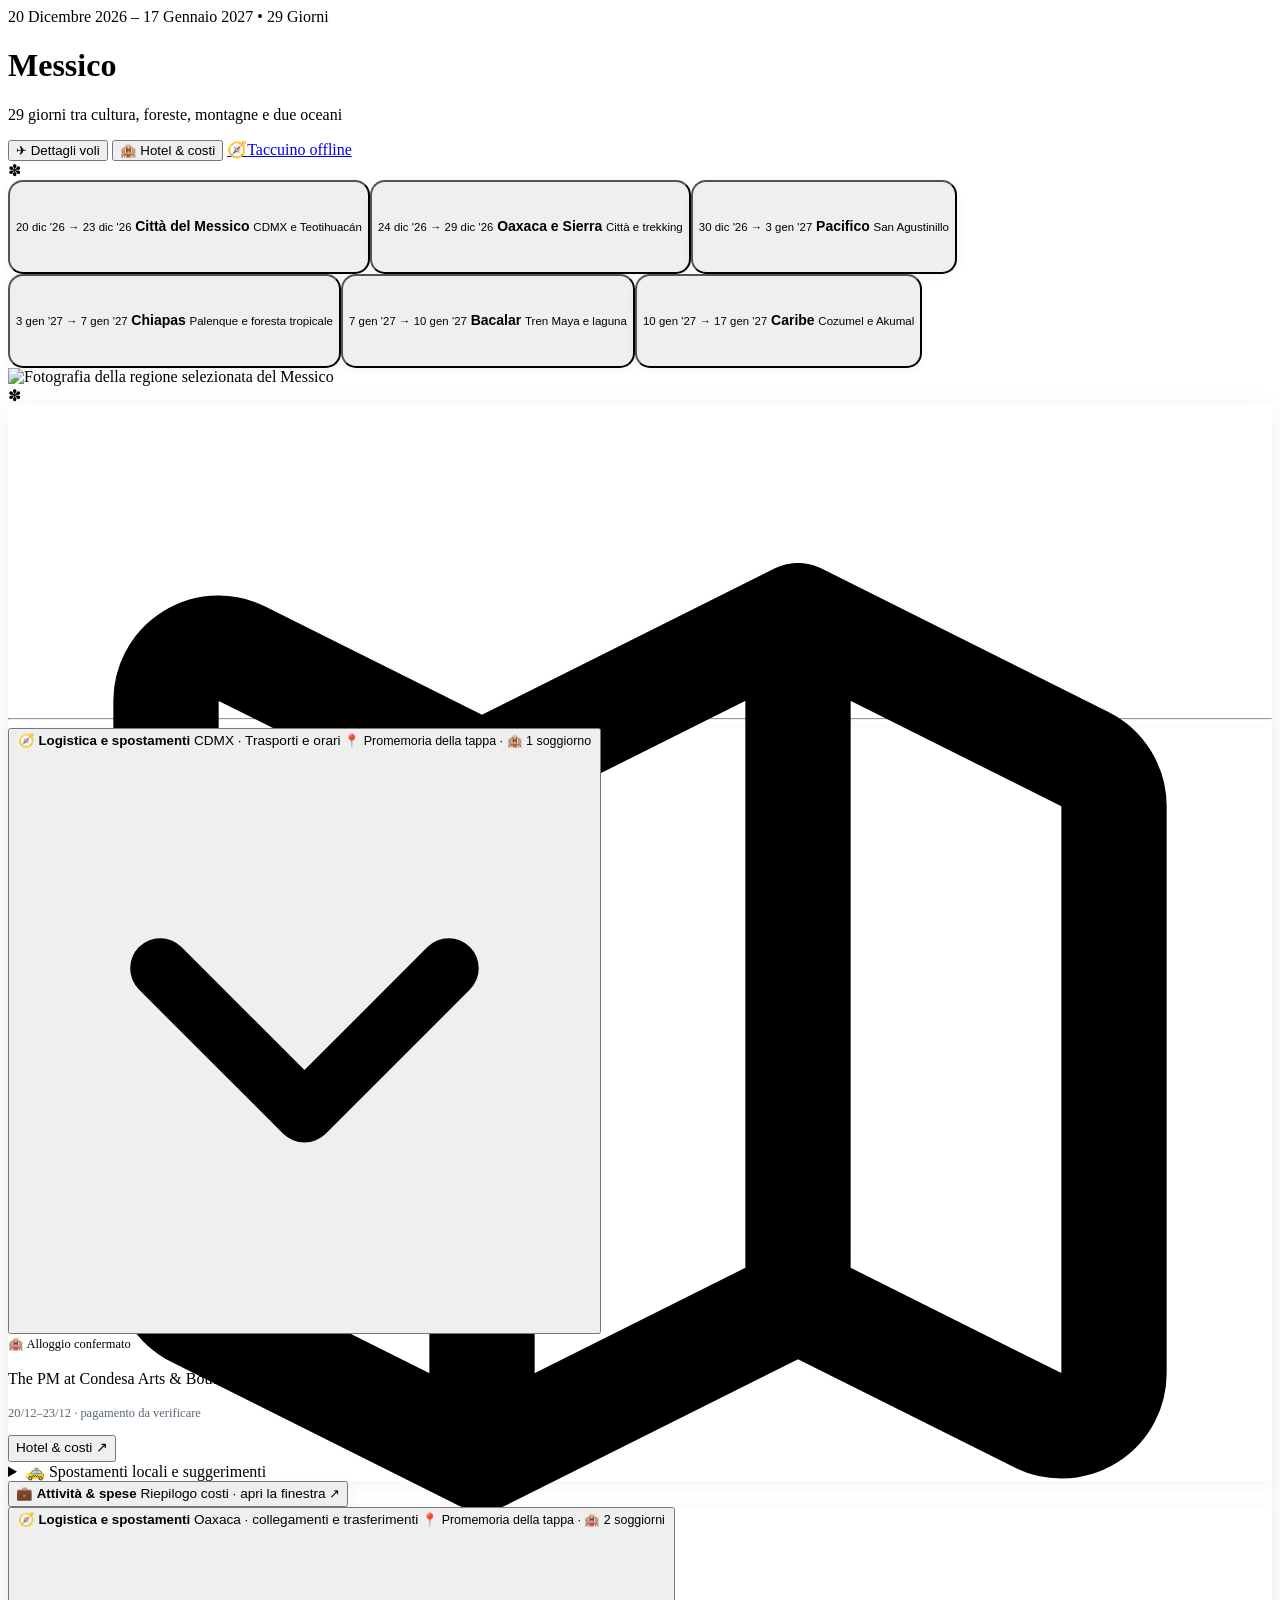
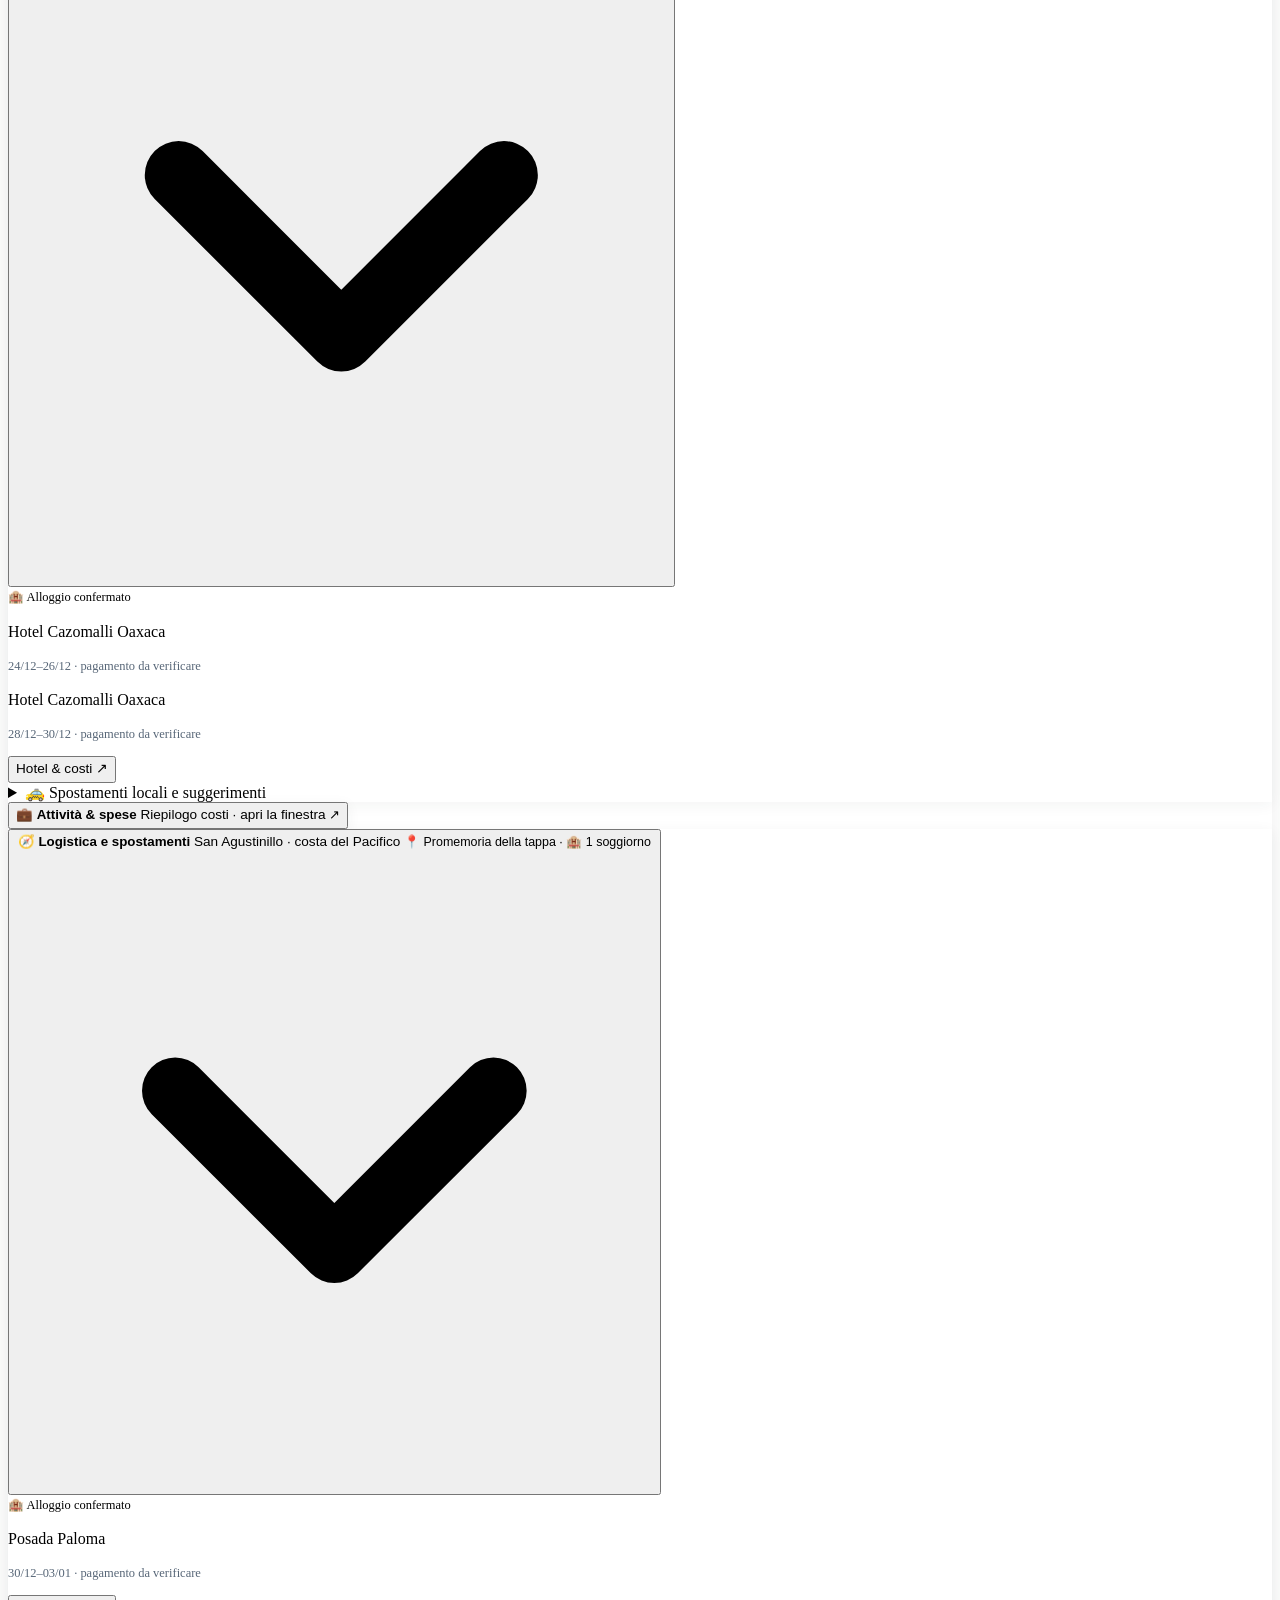
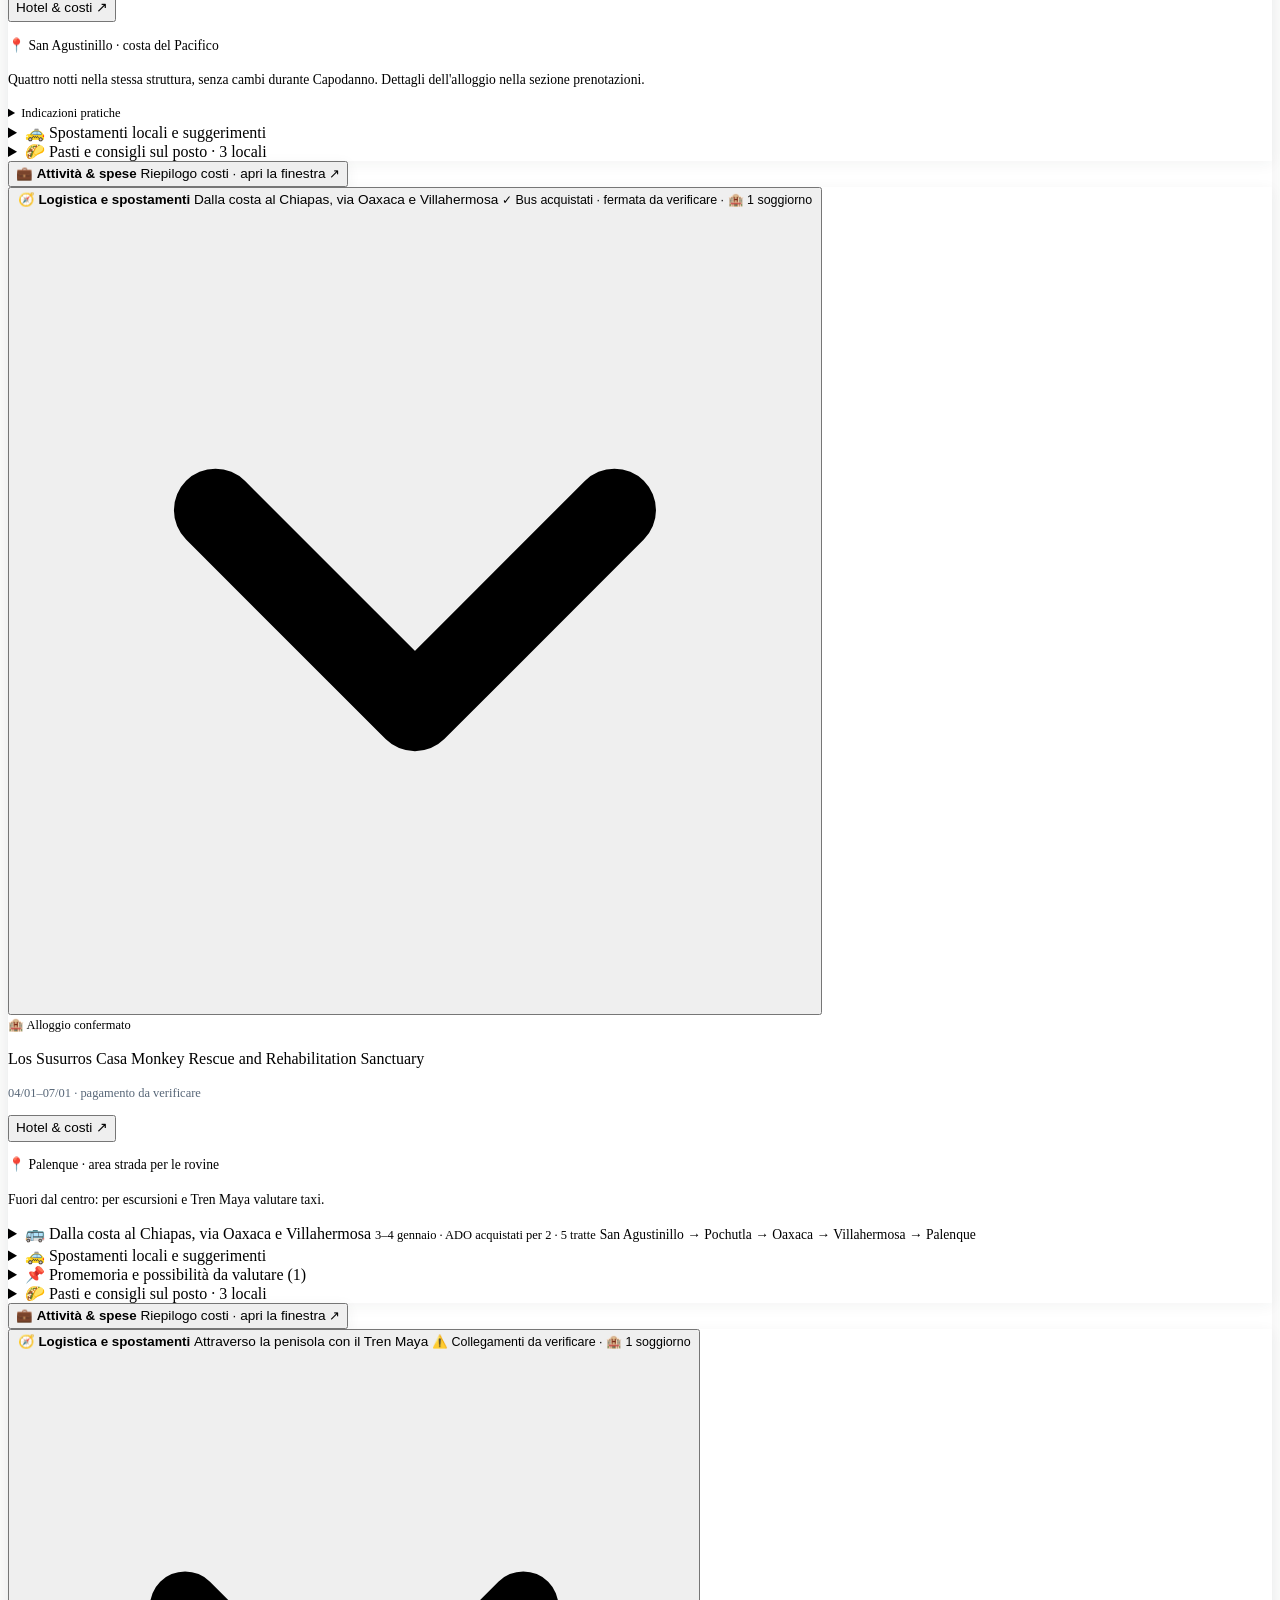
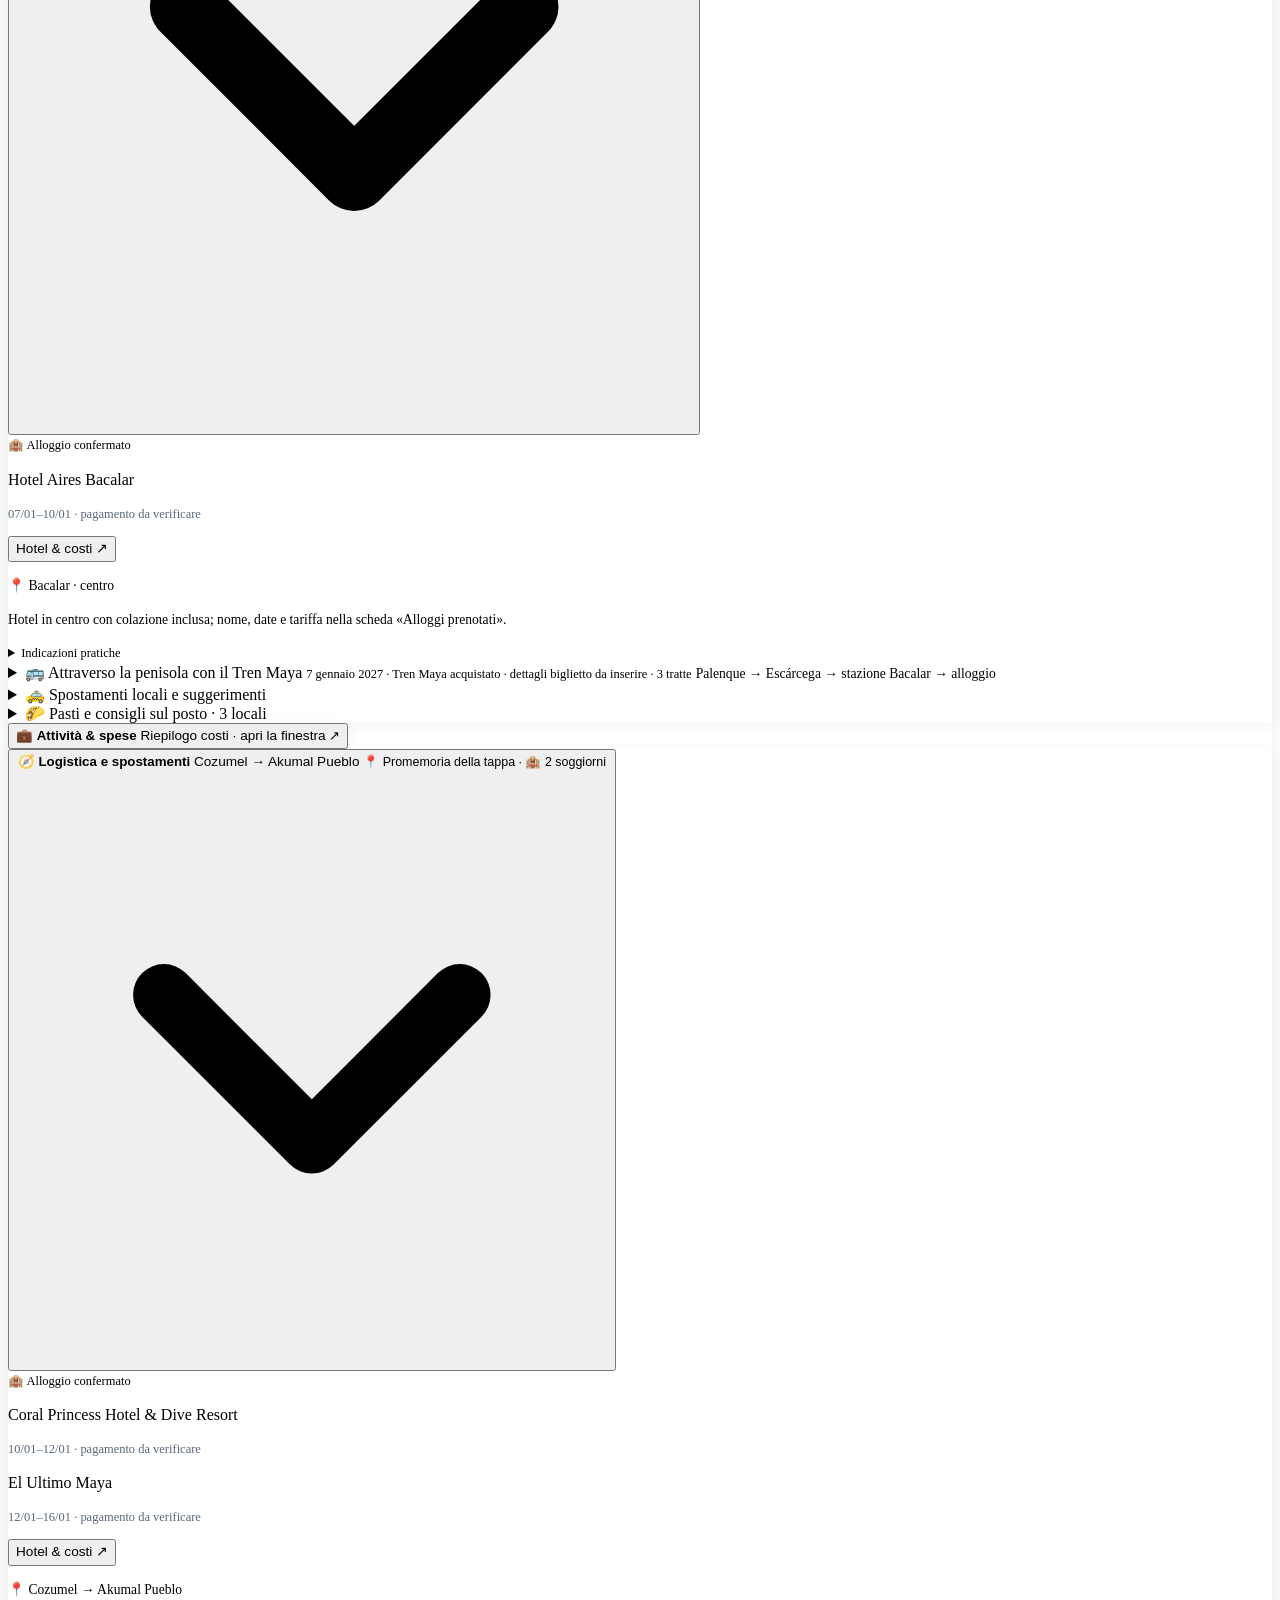
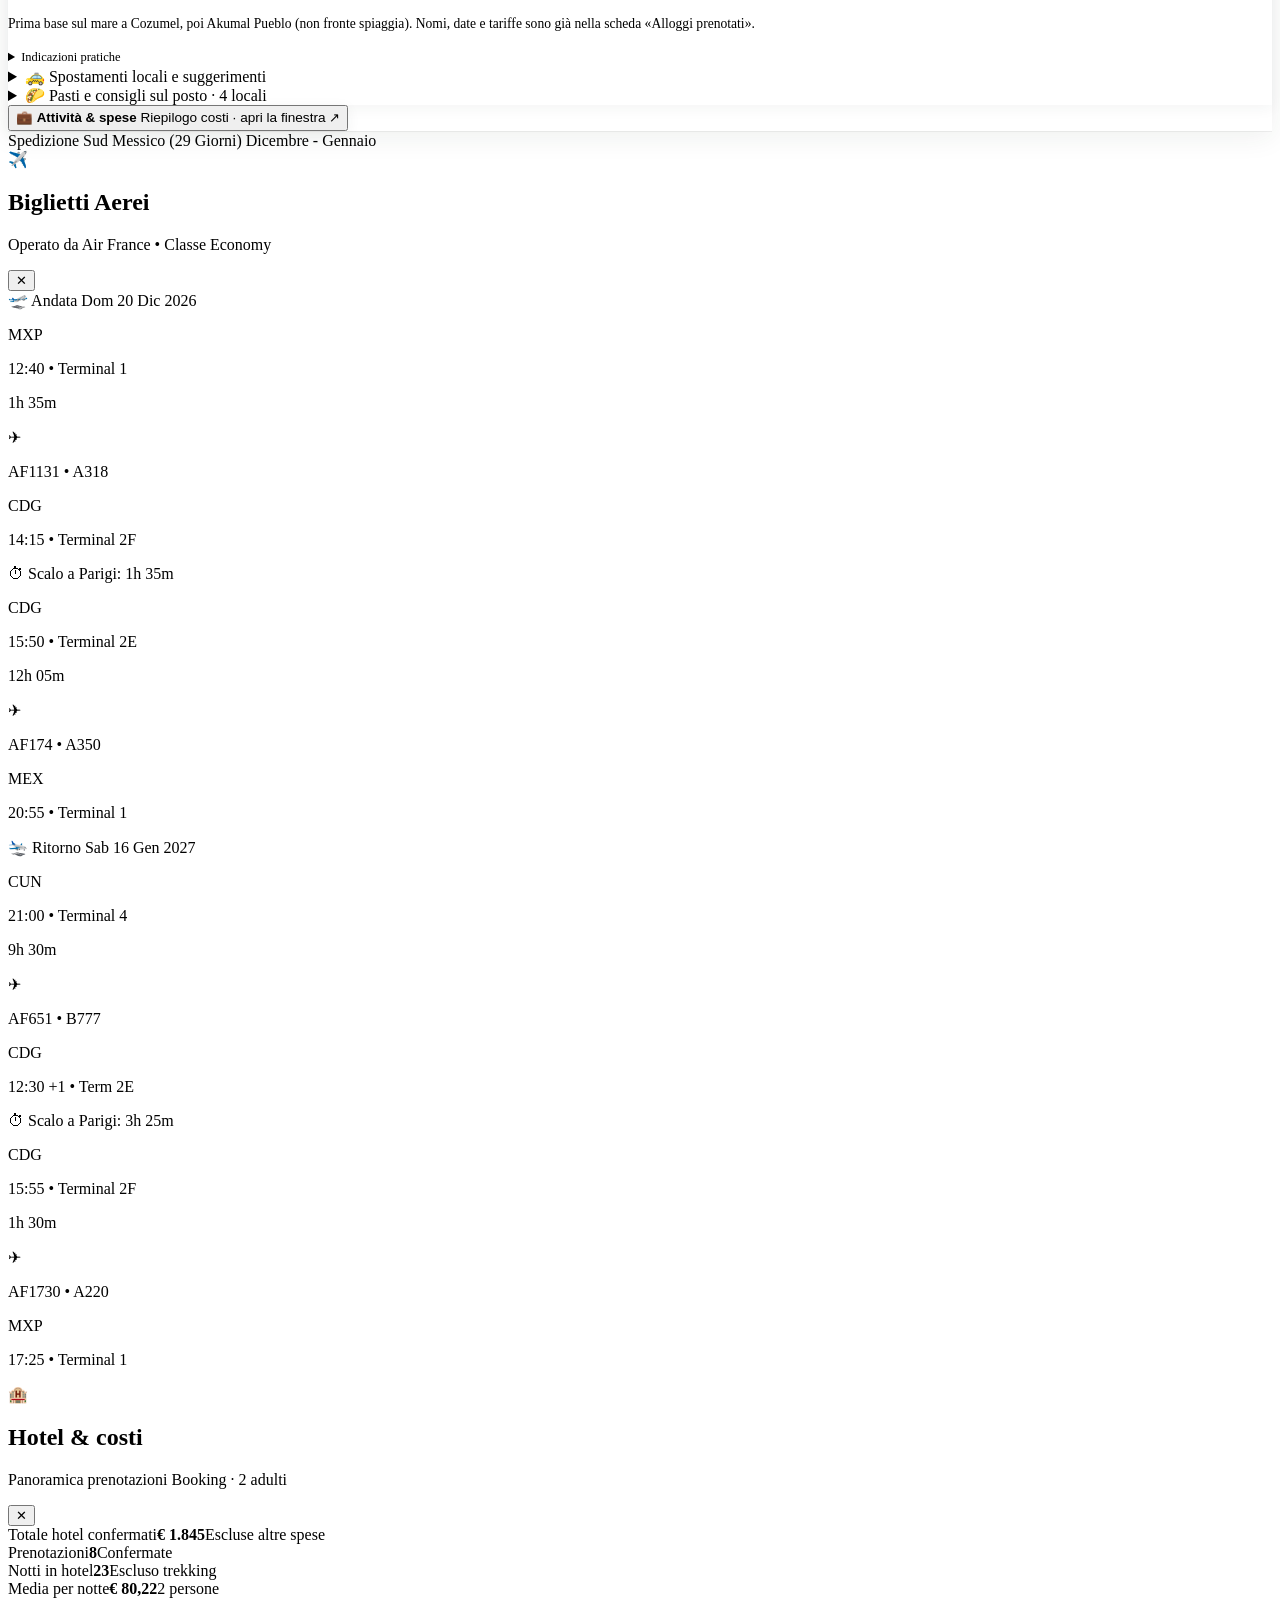
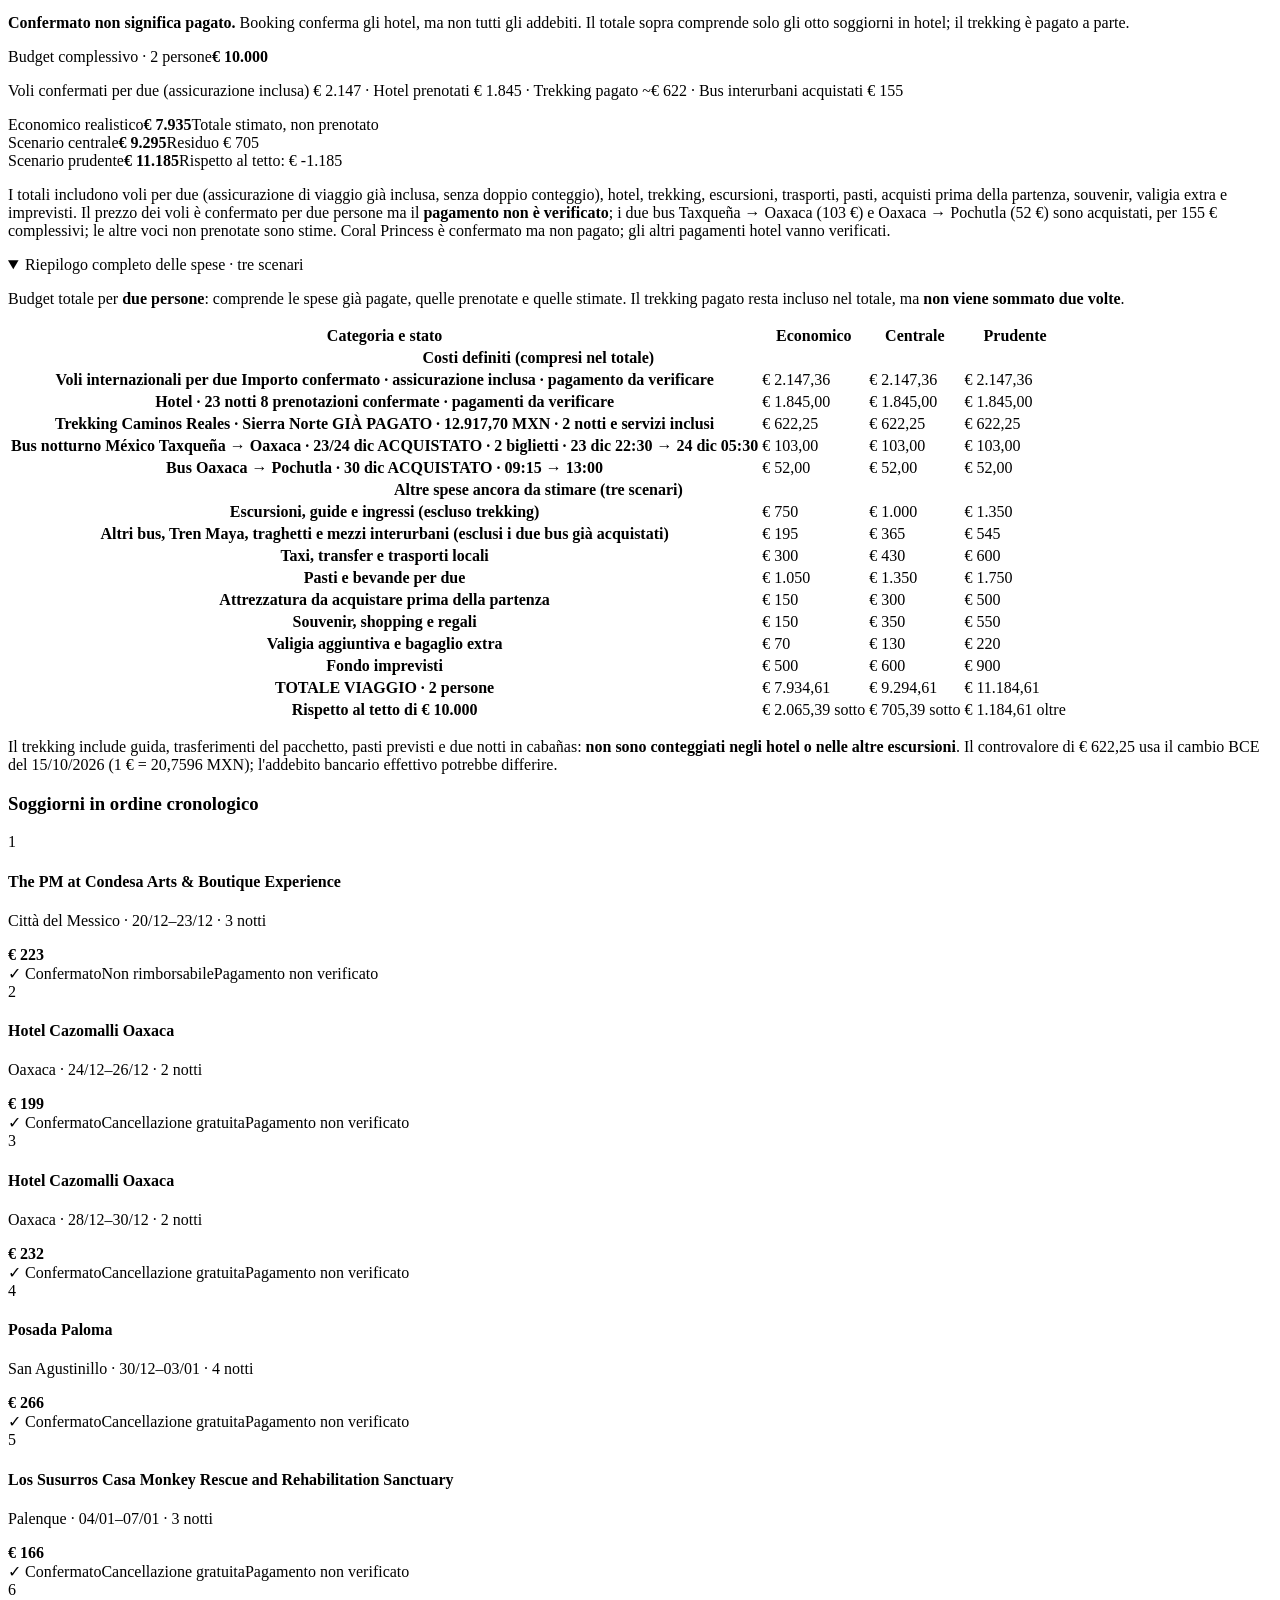
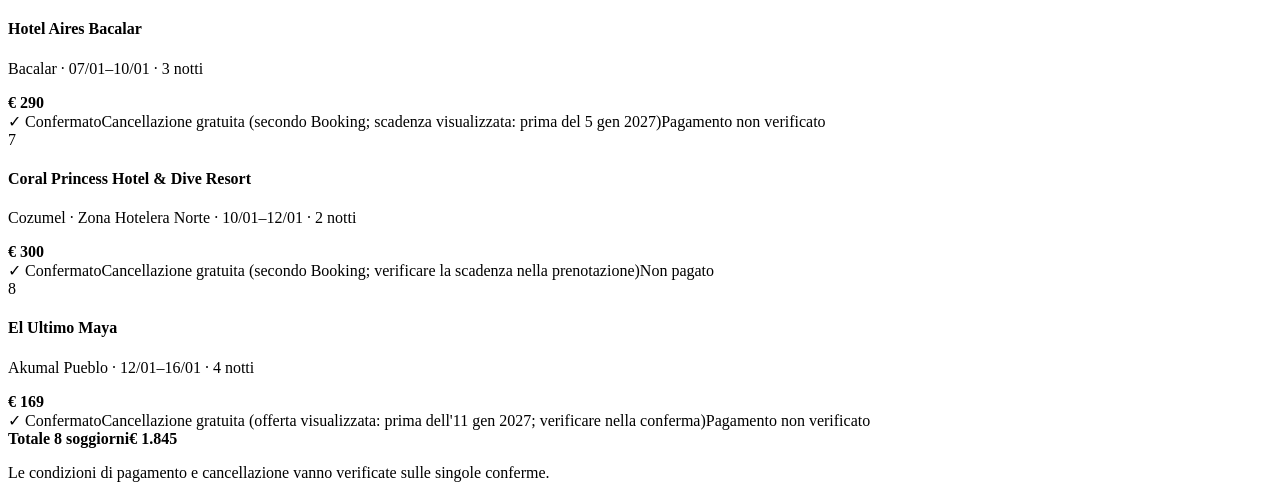
==== index.html @ 6698008c "Pubblica link Museo Textil e info Itanoni 24 dicembre" ====
<!DOCTYPE html>
<html lang="it">
<head>
    <meta charset="UTF-8">
    <meta name="viewport" content="width=device-width, initial-scale=1.0">
    <title>Messico</title>
    <!-- Tailwind CSS -->
    <script src="https://cdn.tailwindcss.com"></script>
    <!-- Leaflet CSS & JS -->
    <link rel="stylesheet" href="https://unpkg.com/leaflet@1.9.4/dist/leaflet.css" crossorigin=""/>
    <script src="https://unpkg.com/leaflet@1.9.4/dist/leaflet.js" crossorigin=""></script>
    <!-- Custom CSS -->
    <link rel="stylesheet" href="css/style.css?v=20261028-teotihuacan-clean-1">
    <!-- Connessioni anticipate per miniature Wikimedia senza scaricare originali full-size -->
    <link rel="preconnect" href="https://commons.wikimedia.org" crossorigin>
    <link rel="preconnect" href="https://upload.wikimedia.org" crossorigin>
</head>
<body class="trip-site bg-gradient-to-br from-amber-50 via-orange-50/40 to-rose-50/50 min-h-screen text-gray-800 font-sans p-3 sm:p-6 relative overflow-x-hidden">

    <!-- CANVAS DISABILITATO: animazione commentata in js/main.js.
    <canvas id="cempasuchil-canvas" class="fixed inset-0 w-full h-full pointer-events-none z-0 opacity-60"></canvas>
    -->

    <div class="max-w-7xl mx-auto relative z-10">
        
        <header class="relative z-10 text-center mb-6 mt-3 px-4">

    <div class="max-w-4xl mx-auto">

        <!-- DATA -->
        <div class="flex items-center justify-center gap-3 mb-2">
            <span class="h-px w-8 sm:w-14 bg-orange-500/40"></span>

            <span
                id="trip-dates"
                class="
                    text-[9px] sm:text-[10px]
                    font-black
                    uppercase
                    tracking-[0.28em]
                    text-orange-700/75
                    whitespace-nowrap
                ">
            </span>

            <span class="h-px w-8 sm:w-14 bg-orange-500/40"></span>
        </div>


        <!-- TITOLO -->
        <h1
            id="trip-title"
            class="
                text-4xl
                sm:text-6xl
                lg:text-7xl
                font-black
                tracking-[-0.045em]
                leading-[0.9]
                text-transparent
                bg-clip-text
                bg-gradient-to-r
                from-orange-600
                via-red-500
                to-pink-500
            ">
        </h1>


        <!-- SOTTOTITOLO -->
        <p
            id="trip-subtitle"
            class="
                mt-2
                text-[11px]
                sm:text-xs
                font-medium
                tracking-wide
                text-gray-700/65
            ">
        </p>


        <!-- DETTAGLI VOLI -->
        <div class="mt-3 flex flex-wrap items-center justify-center gap-2">
            <button
                onclick="toggleFlightModal()"
                class="
                    group
                    inline-flex
                    items-center
                    gap-2
                    px-4
                    py-1.5
                    rounded-full
                    border
                    border-orange-400/35
                    bg-white/35
                    text-orange-700
                    text-[10px]
                    font-bold
                    tracking-wide
                    shadow-sm
                    transition-all
                    duration-300
                    hover:bg-white/60
                    hover:border-orange-500/50
                    hover:-translate-y-0.5
                ">
                <span class="text-[11px] transition-transform duration-300 group-hover:-translate-y-0.5">
                    ✈
                </span>
                <span>Dettagli voli</span>
            </button>

            <button type="button"
                onclick="toggleHotelCostsModal()"
                aria-haspopup="dialog"
                aria-controls="hotel-costs-modal"
                class="
                    group inline-flex items-center gap-2 px-4 py-1.5 rounded-full
                    border border-orange-400/35 bg-white/35 text-orange-700
                    text-[10px] font-bold tracking-wide shadow-sm
                    transition-all duration-300 hover:bg-white/60
                    hover:border-orange-500/50 hover:-translate-y-0.5
                ">
                <span class="text-[11px]">🏨</span>
                <span>Hotel &amp; costi</span>
            </button>
            <a href="taccuino.html"
               class="inline-flex items-center gap-2 px-4 py-1.5 rounded-full border border-emerald-700/25 bg-emerald-50/85 text-emerald-900 text-[11px] font-extrabold tracking-wide shadow-sm transition-colors hover:bg-emerald-100"
               aria-label="Apri il taccuino pratico e scaricabile offline">
                <span aria-hidden="true">🧭</span><span>Taccuino offline</span>
            </a>
        </div>


        <!-- FIRMA GRAFICA -->
        <div class="mt-4 flex items-center justify-center gap-2">
            <span class="h-px w-12 bg-gradient-to-r from-transparent to-orange-500/45"></span>

            <span class="text-orange-600/55 text-[9px]">
                ✽
            </span>

            <span class="h-px w-12 bg-gradient-to-l from-transparent to-orange-500/45"></span>
        </div>

    </div>

</header>

        <!-- Navigazione Dinamica -->
        <div id="nav-container" class="trip-nav grid grid-cols-2 sm:grid-cols-3 lg:grid-cols-6 gap-2.5 sm:gap-3 mb-6 sm:mb-8">
            <!-- I bottoni verranno generati dal JS -->
        </div>

        <!-- HERO FOTOGRAFICA EDITORIALE -->
        <div class="trip-hero mb-6 sm:mb-8 relative w-full group">

            <div class="
                relative overflow-hidden
                h-[210px] sm:h-[230px] lg:h-[255px]
                rounded-[1.75rem]
                border border-white/40
                shadow-[0_12px_35px_rgba(80,45,20,0.12)]
                bg-gradient-to-br from-emerald-950 via-amber-800 to-rose-800
            ">

                <img
                    id="dynamic-area-image"
                    src=""
                    alt="Fotografia della regione selezionata del Messico"
                    loading="eager" fetchpriority="high" decoding="async"
                    width="1280" height="720"
                    class="
                        absolute inset-0
                        w-full h-full
                        object-cover
                        transition-all duration-200
                        group-hover:scale-[1.015]
                    "
                >

                <!-- Overlay -->
                <div class="
                    absolute inset-0
                    bg-gradient-to-t
                    from-black/80
                    via-black/25
                    to-black/5
                "></div>

                <!-- Decorazione messicana discreta -->
                <div class="
                    absolute top-5 right-6
                    text-orange-300/45
                    text-2xl
                    leading-none
                    rotate-12
                    pointer-events-none
                ">✽</div>

                <div class="
                    absolute top-8 right-9
                    w-7 h-px
                    bg-orange-300/30
                    rotate-45
                    pointer-events-none
                "></div>

                <!-- Contenuto dinamico -->
                <div
                    id="dynamic-area-text"
                    class="
                        absolute inset-x-0 bottom-0
                        px-6 py-6
                        sm:px-8 sm:py-7
                        lg:px-10 lg:py-8
                        transition-opacity duration-500
                    "
                >
                    <!-- Contenuto iniettato -->
                </div>

                <!-- Linea decorativa -->
                <div class="
                    absolute bottom-0 left-1/2
                    -translate-x-1/2
                    w-20 h-[2px]
                    bg-gradient-to-r
                    from-transparent
                    via-orange-300/60
                    to-transparent
                "></div>

                <a id="dynamic-area-credit" href="#" target="_blank" rel="noopener noreferrer"
                    class="absolute right-4 top-4 z-20 hidden max-w-[60%] rounded-lg bg-black/55 px-2 py-1 text-[10px] leading-snug text-white/90 hover:bg-black/75 underline">
                </a>
            </div>

        </div>

        <!-- Layout Principale a due colonne -->
        <div class="trip-region-layout grid grid-cols-1 lg:grid-cols-12 gap-4 lg:gap-6 items-start">
            
            <!-- Colonna secondaria: mappa, logistica e spese (seconda su mobile) -->
            <div class="trip-sidebar-column order-2 lg:order-1 lg:col-span-4 h-fit">
                <div class="trip-side-shell bg-white/80 backdrop-blur-md rounded-[1.75rem] shadow-md border border-white/60 p-4 sm:p-5 flex flex-col gap-4 sm:gap-5">
                    
                    <!-- Sezione Mappa -->
                    <div class="trip-map-block flex flex-col h-[305px]">
                        <div class="flex items-center gap-3 mb-4">
                            <div class="w-10 h-10 rounded-xl bg-teal-50 flex items-center justify-center text-teal-600 border border-teal-100 shadow-sm">
                                <svg class="w-5 h-5" fill="none" stroke="currentColor" viewBox="0 0 24 24"><path stroke-linecap="round" stroke-linejoin="round" stroke-width="2" d="M9 20l-5.447-2.724A1 1 0 013 16.382V5.618a1 1 0 011.447-.894L9 7m0 13l6-3m-6 3V7m6 10l4.553 2.276A1 1 0 0021 18.382V7.618a1 1 0 00-.553-.894L15 4m0 13V4m0 0L9 7"></path></svg>
                            </div>
                            <div>
                                <h2 class="text-sm font-black text-gray-900 uppercase tracking-widest">Mappa Attiva</h2>
                                <p class="text-[10px] text-gray-500 font-medium mt-0.5">Sincronizzata con l'area</p>
                            </div>
                        </div>
                        <div id="map" class="trip-map w-full flex-grow rounded-xl border border-gray-200/80 z-10"></div>
                    </div>

                    <hr class="border-gray-200/60">

                    <!-- Sezione Wallet -->
                    <div id="wallet-container">
                        <!-- Iniettato da JS -->
                    </div>

                </div>
            </div>

            <!-- Esperienze e itinerario (prima su mobile) -->
            <div class="trip-main-column order-1 lg:order-2 lg:col-span-8 bg-transparent rounded-[1.75rem] flex flex-col min-w-0">
                <div id="content-container" class="trip-main-content">
                    <!-- Il contenuto verrà generato dal JS -->
                </div>
                <div class="trip-region-footer px-3 sm:px-5 py-4 flex justify-between items-center text-xs text-gray-500">
                    <span id="footer-trip-name"></span>
                    <span id="footer-trip-season" class="font-bold text-amber-600"></span>
                </div>
            </div>

        </div>
    </div>

    <script src="js/data.js?v=20261117-oaxaca-textile-itanoni"></script>
    <script src="js/main.js?v=20261117-oaxaca-right-column"></script>

    <!-- Modale Voli -->
    <div id="flight-modal-container"></div>
    <div id="hotel-costs-modal-container"></div>
    <div id="activity-costs-modal-container"></div>
</body>
</html>
---- css/style.css ----
/* Messico · stile condiviso. Fase 2: leggibilità, composizione, mobile. */
:root {
    --mex-pink: #E81D63;
    --mex-marigold: #F59E0B;
    --mex-cobalt: #1E3A8A;
    --mex-terracotta: #C2410C;
    --mex-turquoise: #0D9488;
    --mex-ink: #26372f;
    --mex-line: #e9e6df;
}
#map { width: 100%; height: 100%; min-height: 0; }
.tab-content { display: none; }
.tab-content.active { display: block; }
.img-card { height: 220px; object-fit: cover; }
.gallery-img { height: 95px; width: 100%; object-fit: cover; transition: transform .2s; }
.gallery-img:hover { transform: scale(1.03); }

/* Navigation and main editorial hierarchy */
.trip-nav .trip-nav-btn {
    min-height: 94px;
    border-radius: 15px;
    box-shadow: 0 2px 10px rgba(42,58,43,.055);
    line-height: 1.25;
    transition: transform .18s ease, box-shadow .18s ease, background-color .18s ease;
}
.trip-nav .trip-nav-btn:hover { transform: translateY(-1px); box-shadow: 0 6px 16px rgba(42,58,43,.10); }
.trip-nav .trip-nav-btn[aria-pressed="true"] { box-shadow: 0 8px 20px rgba(168,40,89,.22); }
.trip-nav .region-nav-title { font-size: .875rem; font-weight: 800; }
.trip-nav .region-nav-subtitle { font-size: .72rem; line-height: 1.3; }
.trip-nav .trip-nav-btn > span:first-child { font-size: .71rem; letter-spacing: .005em; }
.trip-hero { isolation: isolate; }
.trip-side-shell { box-shadow: 0 6px 26px rgba(35,54,39,.075); }
.trip-main-column, .trip-content, .trip-sidebar-column { min-width: 0; }
.trip-overview, .trip-days-panel, .trip-sidebar-accordion { box-shadow: 0 3px 14px rgba(45,61,50,.055); }
.trip-overview { border-color: #e4eee5; }
.trip-experience-card { background: #faf9f5; border-color: #eae7df; }
.trip-experience-card:hover { background: #f4faf2; }
.trip-experience-card h4 { font-size: .875rem; line-height: 1.4; }
.trip-region-footer { border-top: 1px solid rgba(163,163,163,.16); }
.trip-map-block { height: 305px; min-height: 0; }

/* Legibility: scoped; modals and boarding passes do not change. */
.trip-main-content [class~="text-[11px]"],
.trip-sidebar-column [class~="text-[11px]"] { font-size: .85rem; line-height: 1.52; }
.trip-main-content [class~="text-[10px]"],
.trip-sidebar-column [class~="text-[10px]"] { font-size: .78rem; line-height: 1.48; }
.trip-main-content [class~="text-[9px]"],
.trip-sidebar-column [class~="text-[9px]"] { font-size: .73rem; line-height: 1.45; }
.trip-main-content .text-gray-400,
.trip-sidebar-column .text-gray-400 { color: #64748b; }
.trip-main-content .text-gray-500,
.trip-sidebar-column .text-gray-500 { color: #586778; }
.trip-content .trip-days-panel a { line-height: 1.4; }
.trip-content .trip-days-panel a h3 { font-size: .875rem; }
.trip-content .trip-days-panel [class~="text-xs"] { line-height: 1.45; }

/* Daily detail page shares the original Mexican palette. */
.trip-day-page {
    background: linear-gradient(125deg, #fffbeb 0%, #fffaf3 50%, #fdf3ed 100%);
    color: var(--mex-ink);
}
.trip-day-shell { box-shadow: 0 12px 35px rgba(58,55,43,.10); }
.trip-day-content { overflow-wrap: anywhere; }
.trip-day-content .trip-day-prose { font-size: 1rem; line-height: 1.8; }
.trip-day-content .trip-day-prose p + p { margin-top: 1rem; }
.trip-day-content a:focus-visible,
.trip-nav button:focus-visible,
.trip-content a:focus-visible,
.trip-content button:focus-visible,
.trip-sidebar-column a:focus-visible,
.trip-sidebar-column button:focus-visible,
.trip-sidebar-column summary:focus-visible {
    outline: 3px solid #be5c2a; outline-offset: 3px;
}
@media (max-width: 1023px) {
    .trip-main-column { order: 1; }
    .trip-sidebar-column { order: 2; }
    .trip-map-block { height: 248px; }
    .trip-region-footer { display: none; }
}
@media (max-width: 640px) {
    .trip-nav .trip-nav-btn { min-height: 90px; }
    .trip-nav .region-nav-title { font-size: .85rem; }
    .trip-overview .trip-experience-card { padding: .9rem; }
    .trip-day-content .trip-day-prose { font-size: .96rem; line-height: 1.75; }
    #map-detail { height: 250px; }
}
@media (prefers-reduced-motion: reduce) {
    .trip-nav .trip-nav-btn, .gallery-img { transition: none; }
    .trip-nav .trip-nav-btn:hover { transform: none; }
}

/* Teotihuacán: schematic day plan without discarded tours. */
.trip-day-content .teo-plan { display: grid; gap: 1rem; font-size: .98rem; line-height: 1.65; }
.trip-day-content .teo-status-grid { display: grid; grid-template-columns: repeat(2, minmax(0, 1fr)); gap: .85rem; }
.trip-day-content .teo-status,
.trip-day-content .teo-panel { border: 1px solid #e2e9e2; border-radius: 1rem; padding: 1.05rem 1.2rem; background: #fffdf8; }
.trip-day-content .teo-status-confirmed { border-color: #b8dfca; background: #f1faf4; }
.trip-day-content .teo-status-pending { border-color: #f1daa9; background: #fff9eb; }
.trip-day-content .teo-kicker { display: inline-block; margin-bottom: .35rem; font-size: .78rem; font-weight: 800; letter-spacing: .015em; color: #37654b; }
.trip-day-content .teo-status-pending .teo-kicker { color: #936019; }
.trip-day-content .teo-plan h3 { margin: 0 0 .55rem; font-size: 1.1rem; font-weight: 800; line-height: 1.35; color: #185348; }
.trip-day-content .teo-plan p { margin: .45rem 0 0; }
.trip-day-content .teo-plan p + p { margin-top: .65rem; }
.trip-day-content .teo-points { list-style: disc; padding-left: 1.3rem; margin: .5rem 0 .7rem; }
.trip-day-content .teo-points li + li { margin-top: .55rem; }
.trip-day-content .teo-timeline ol { list-style: decimal; padding-left: 1.3rem; margin: .5rem 0; }
.trip-day-content .teo-timeline li + li { margin-top: .48rem; }
.trip-day-content .teo-plan a { color: #0c6955; font-weight: 700; text-decoration: underline; text-underline-offset: .15em; }
.trip-day-content .teo-plan .teo-small { font-size: .85rem; color: #586b62; }
@media (max-width: 640px) {
  .trip-day-content .teo-status-grid { grid-template-columns: 1fr; }
  .trip-day-content .teo-status,
  .trip-day-content .teo-panel { padding: .92rem 1rem; }
  .trip-day-content .teo-plan h3 { font-size: 1.04rem; }
}
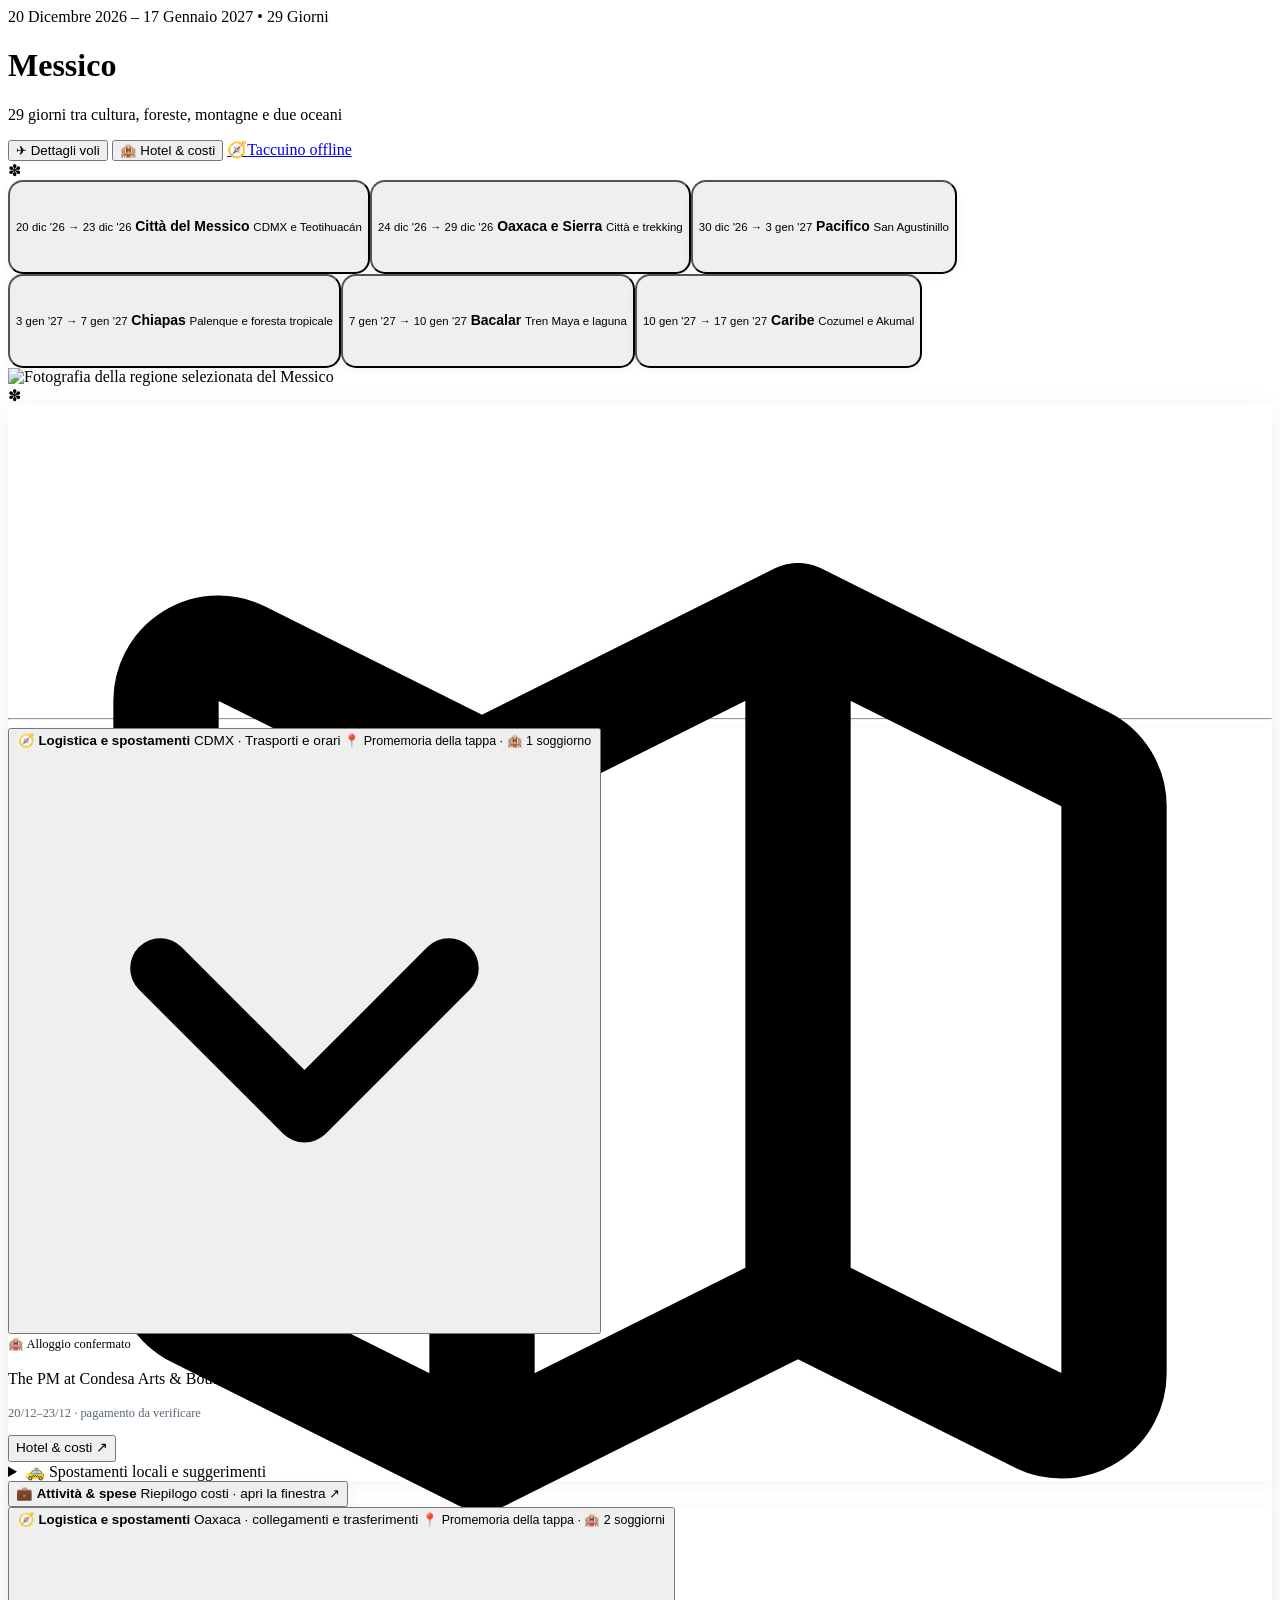
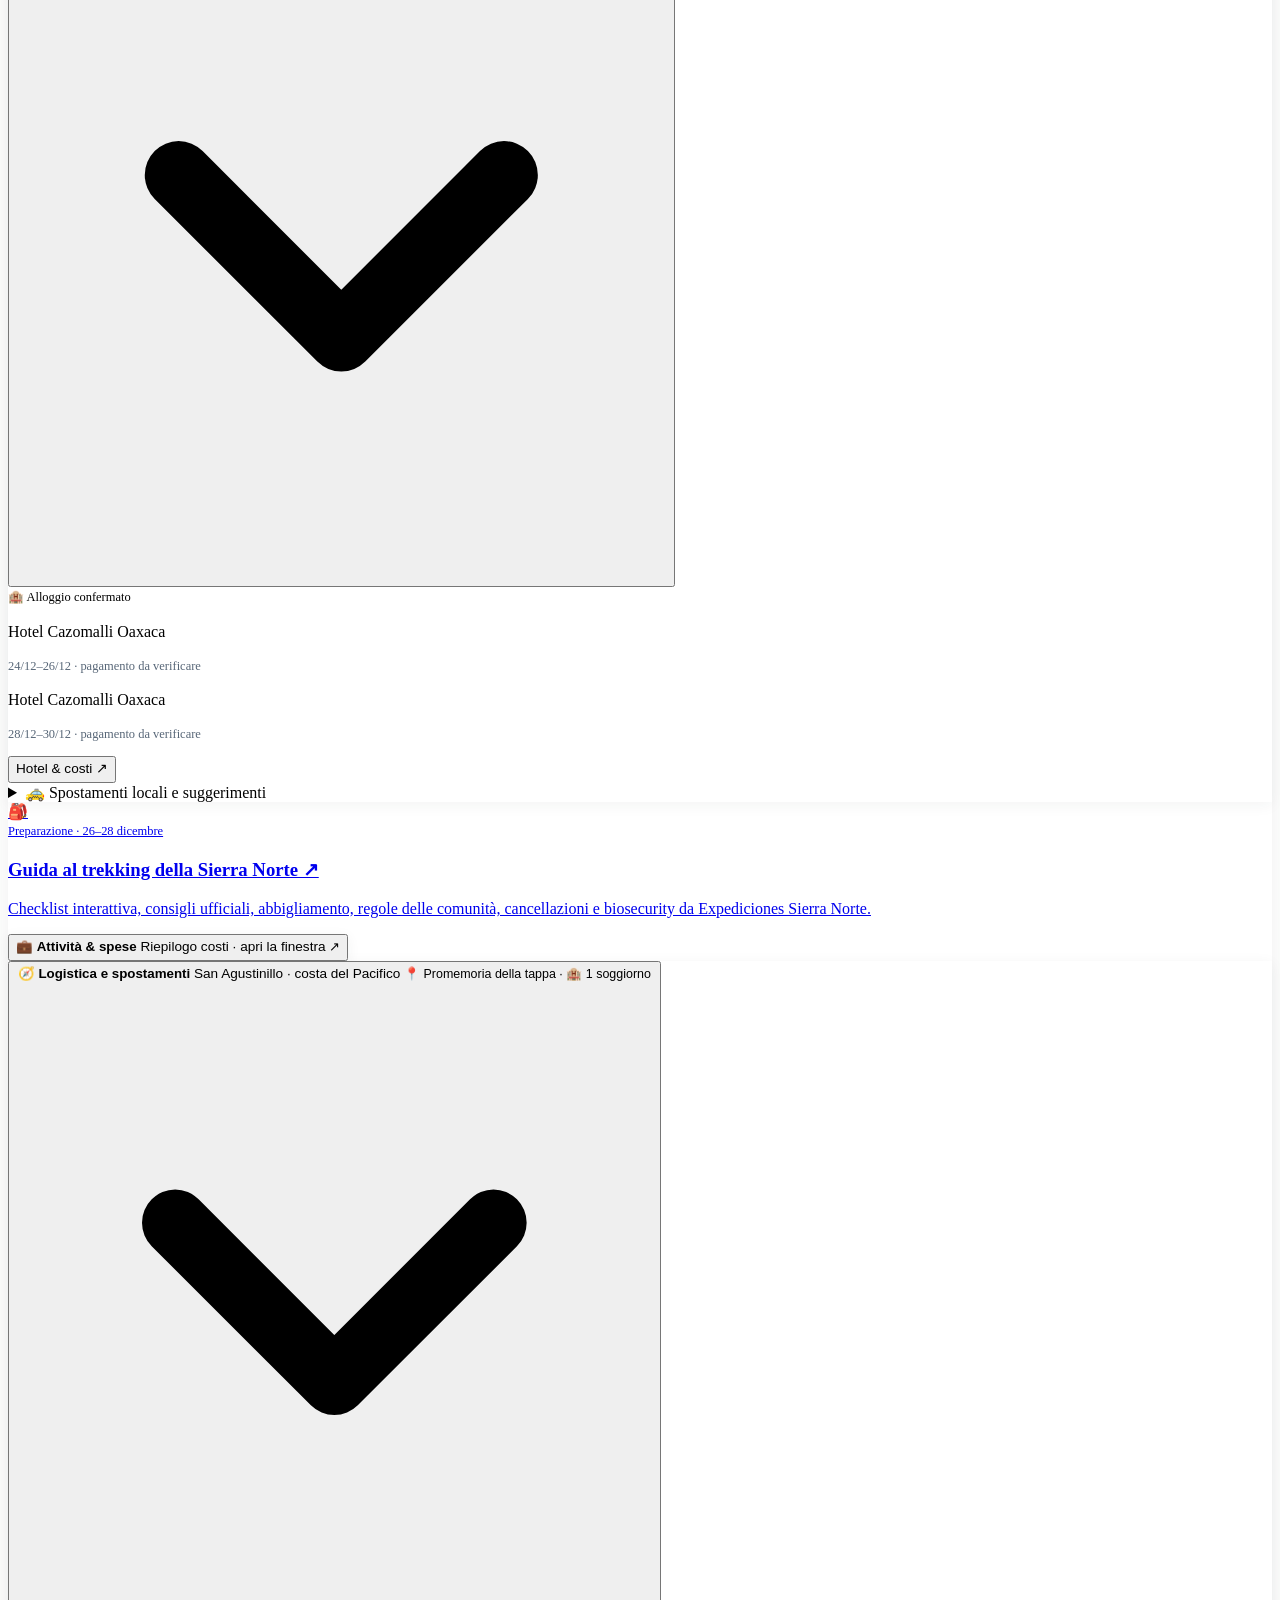
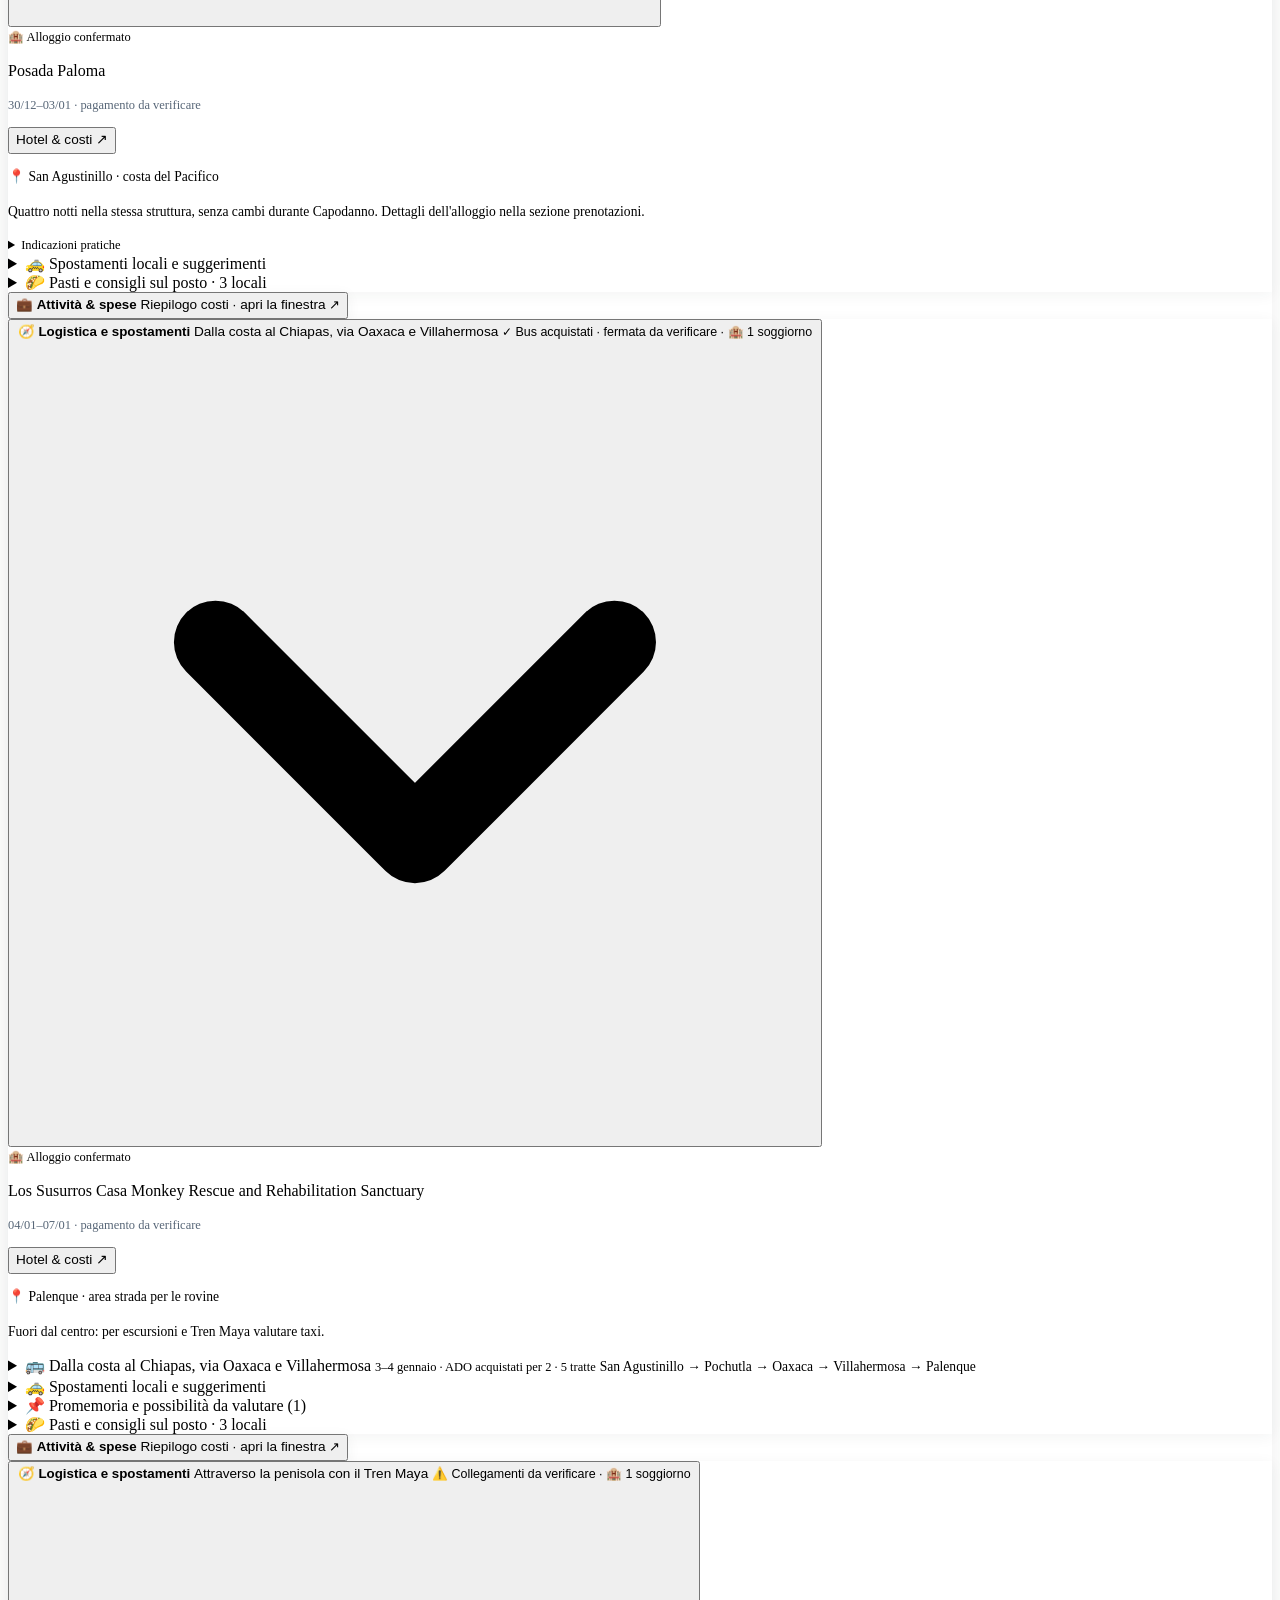
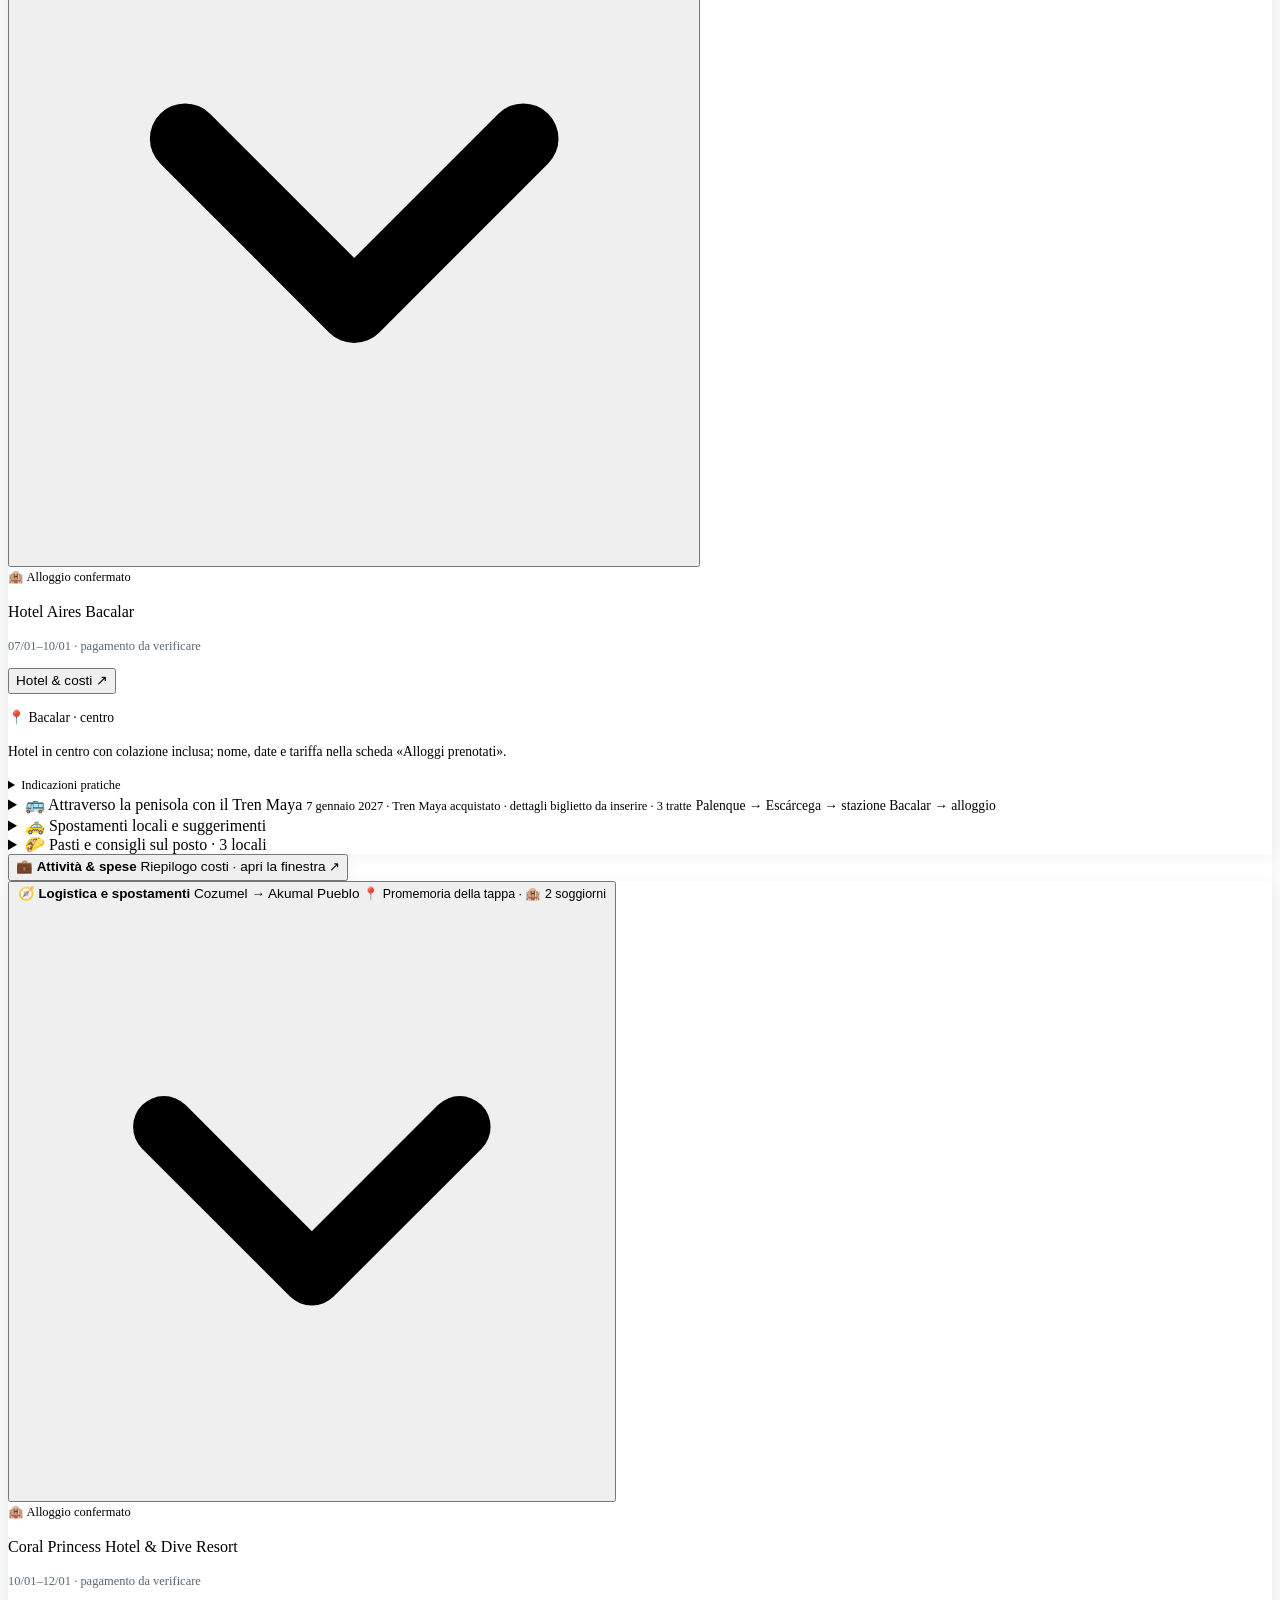
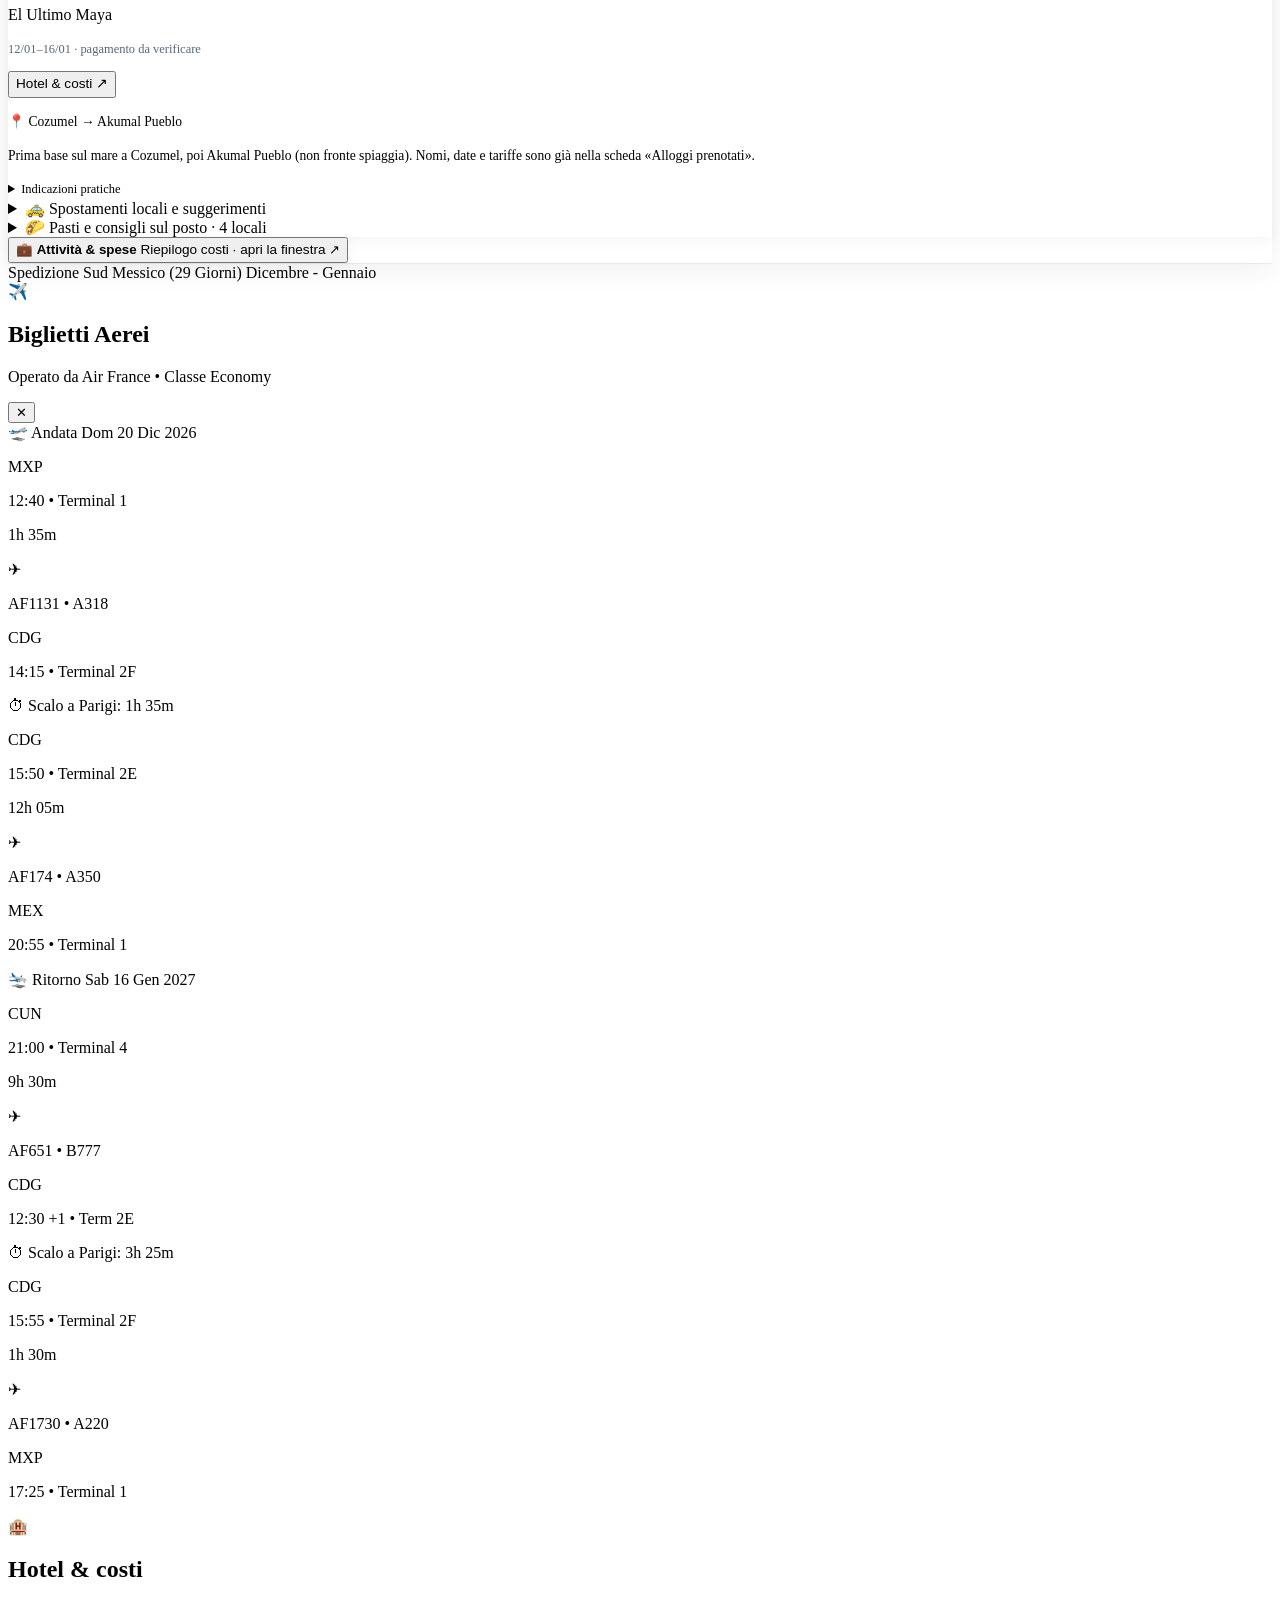
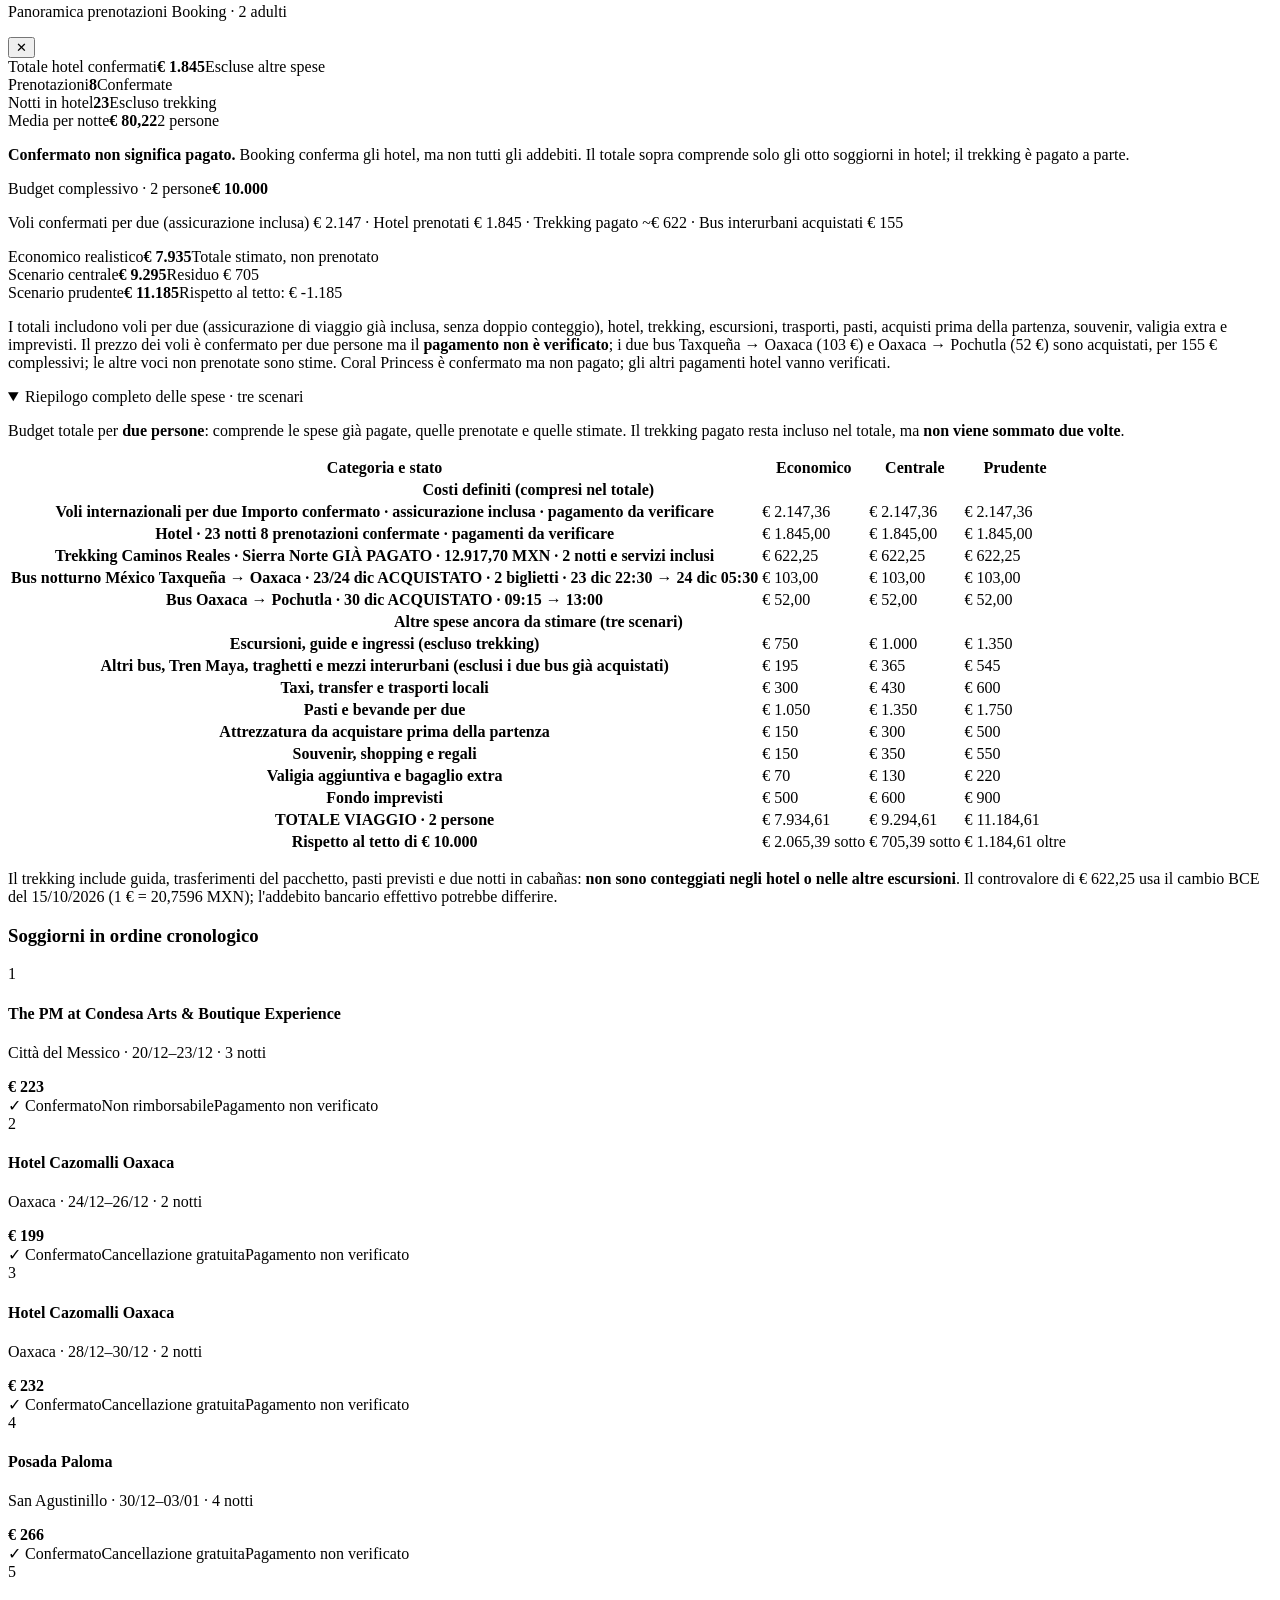
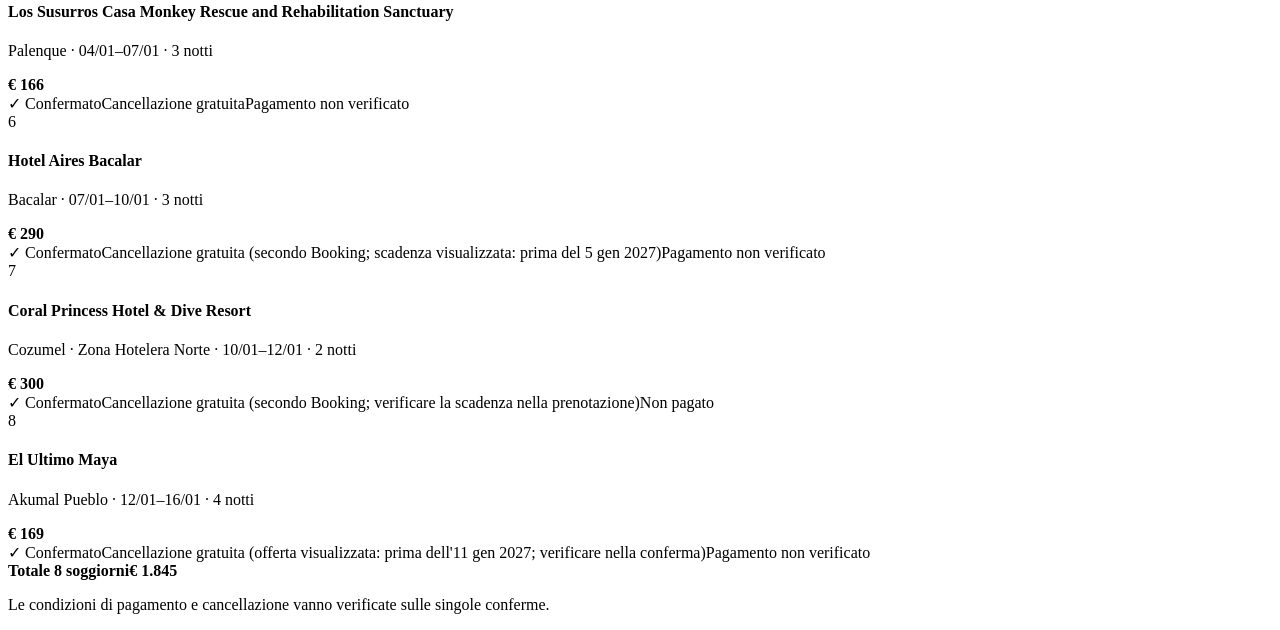
==== commit 3e2383b4: "Pubblica link preparazione Sierra Norte nella sidebar" ====
--- a/index.html
+++ b/index.html
@@ -286,8 +286,8 @@
         </div>
     </div>
 
-    <script src="js/data.js?v=20261117-oaxaca-textile-itanoni"></script>
-    <script src="js/main.js?v=20261117-oaxaca-right-column"></script>
+    <script src="js/data.js?v=20261117-itanoni-29"></script>
+    <script src="js/main.js?v=20261117-sierra-guide-sidebar"></script>
 
     <!-- Modale Voli -->
     <div id="flight-modal-container"></div>
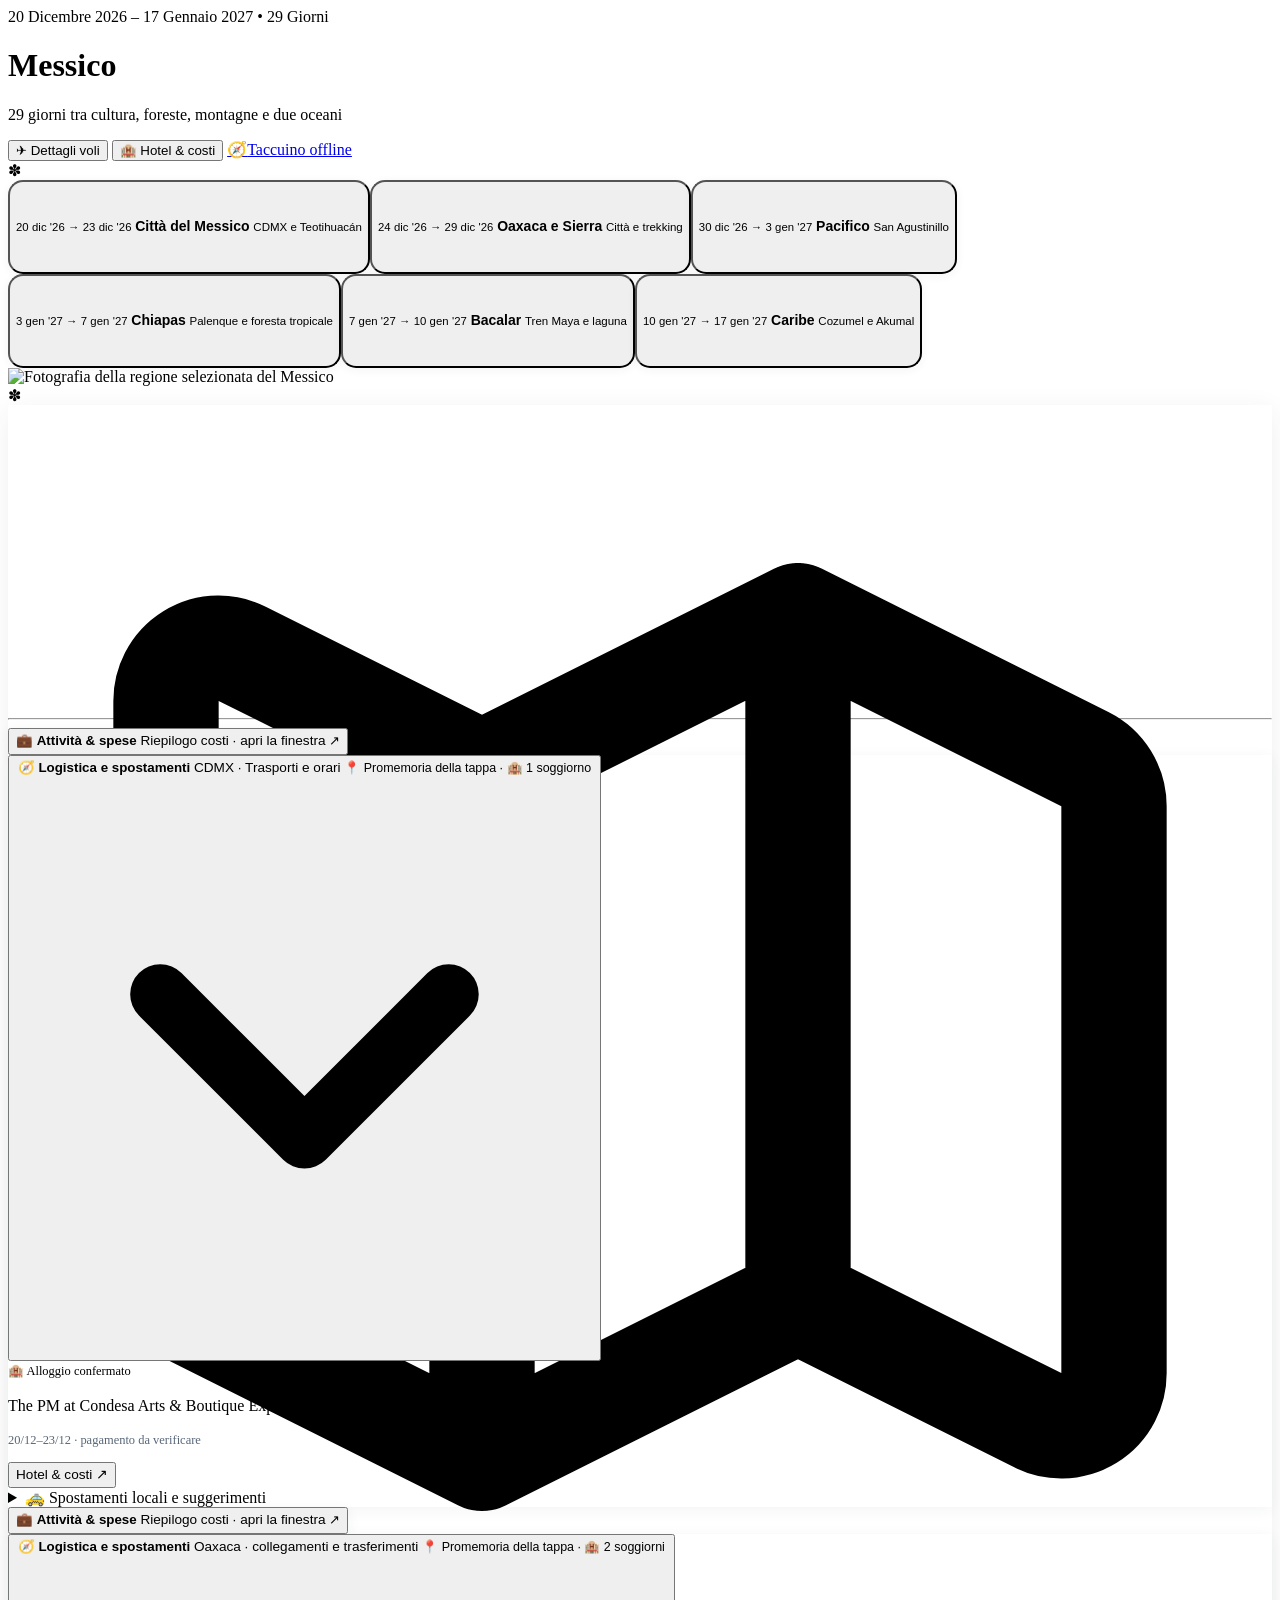
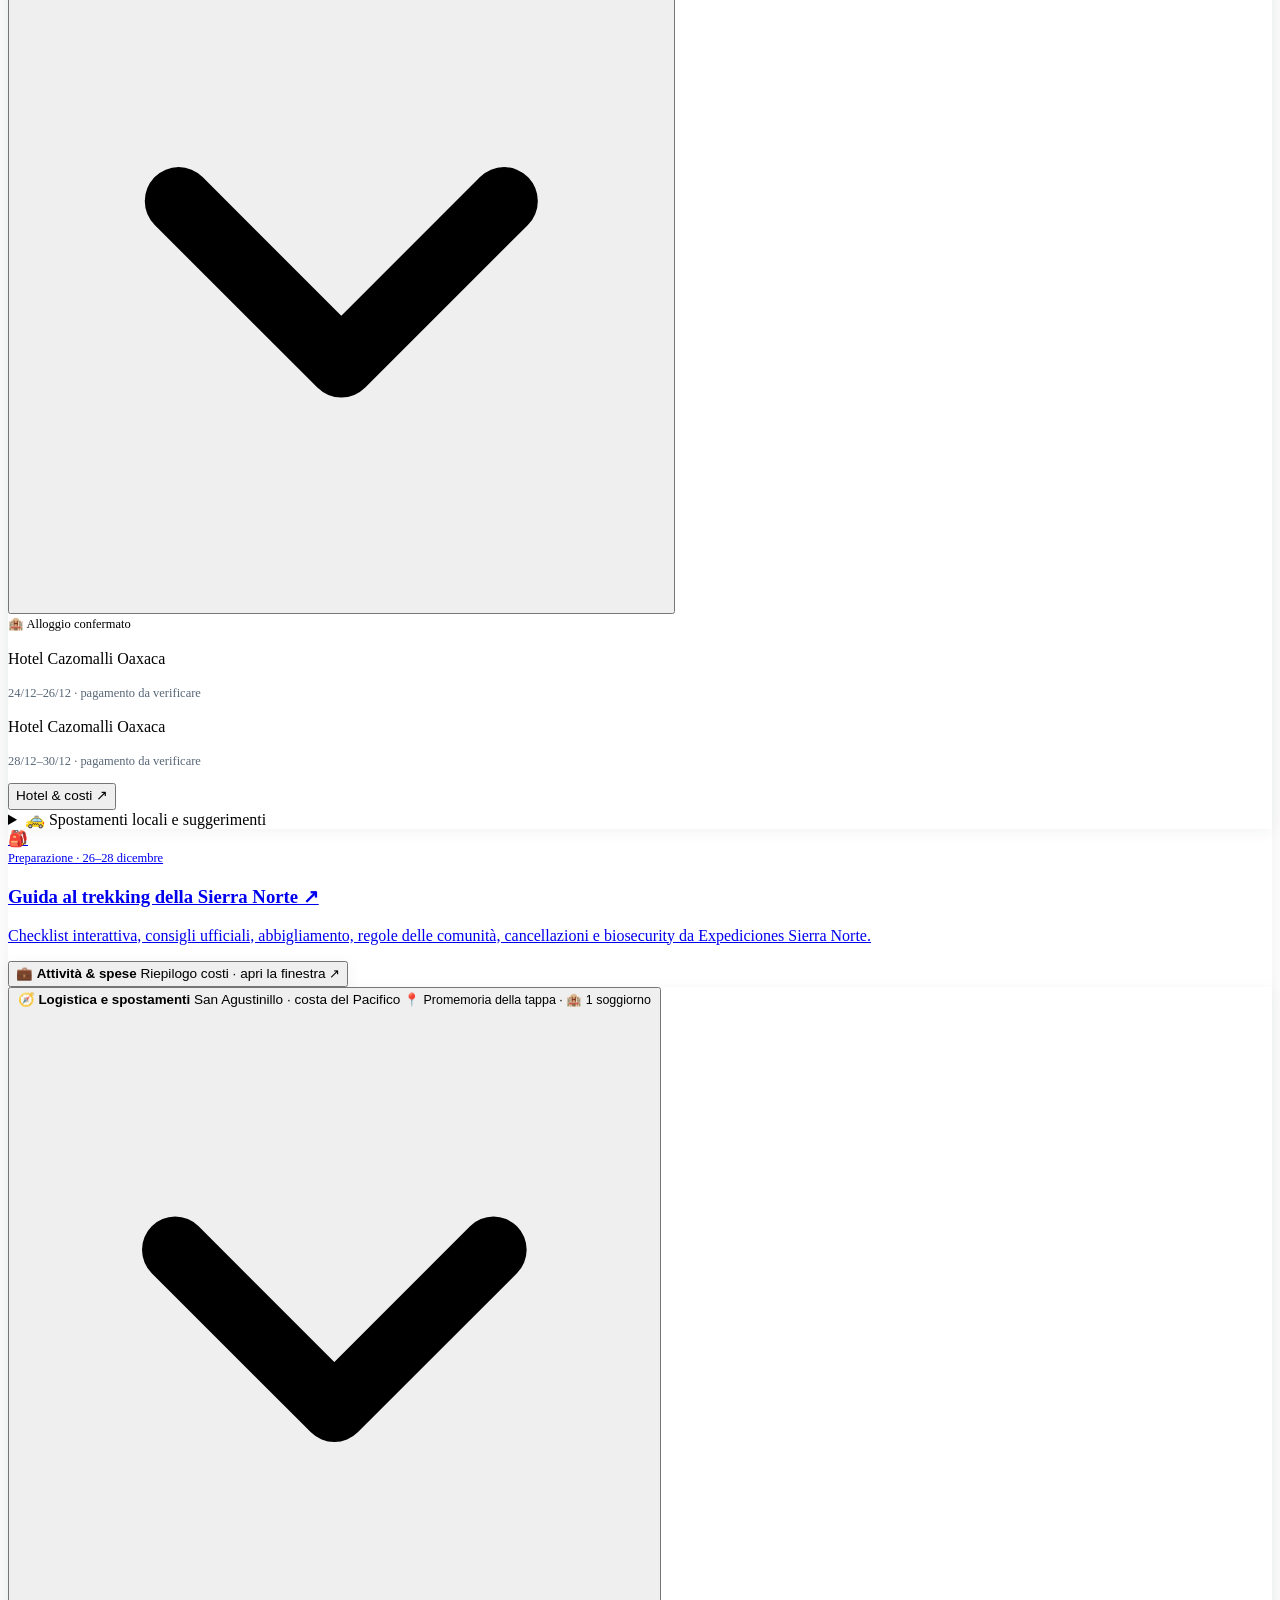
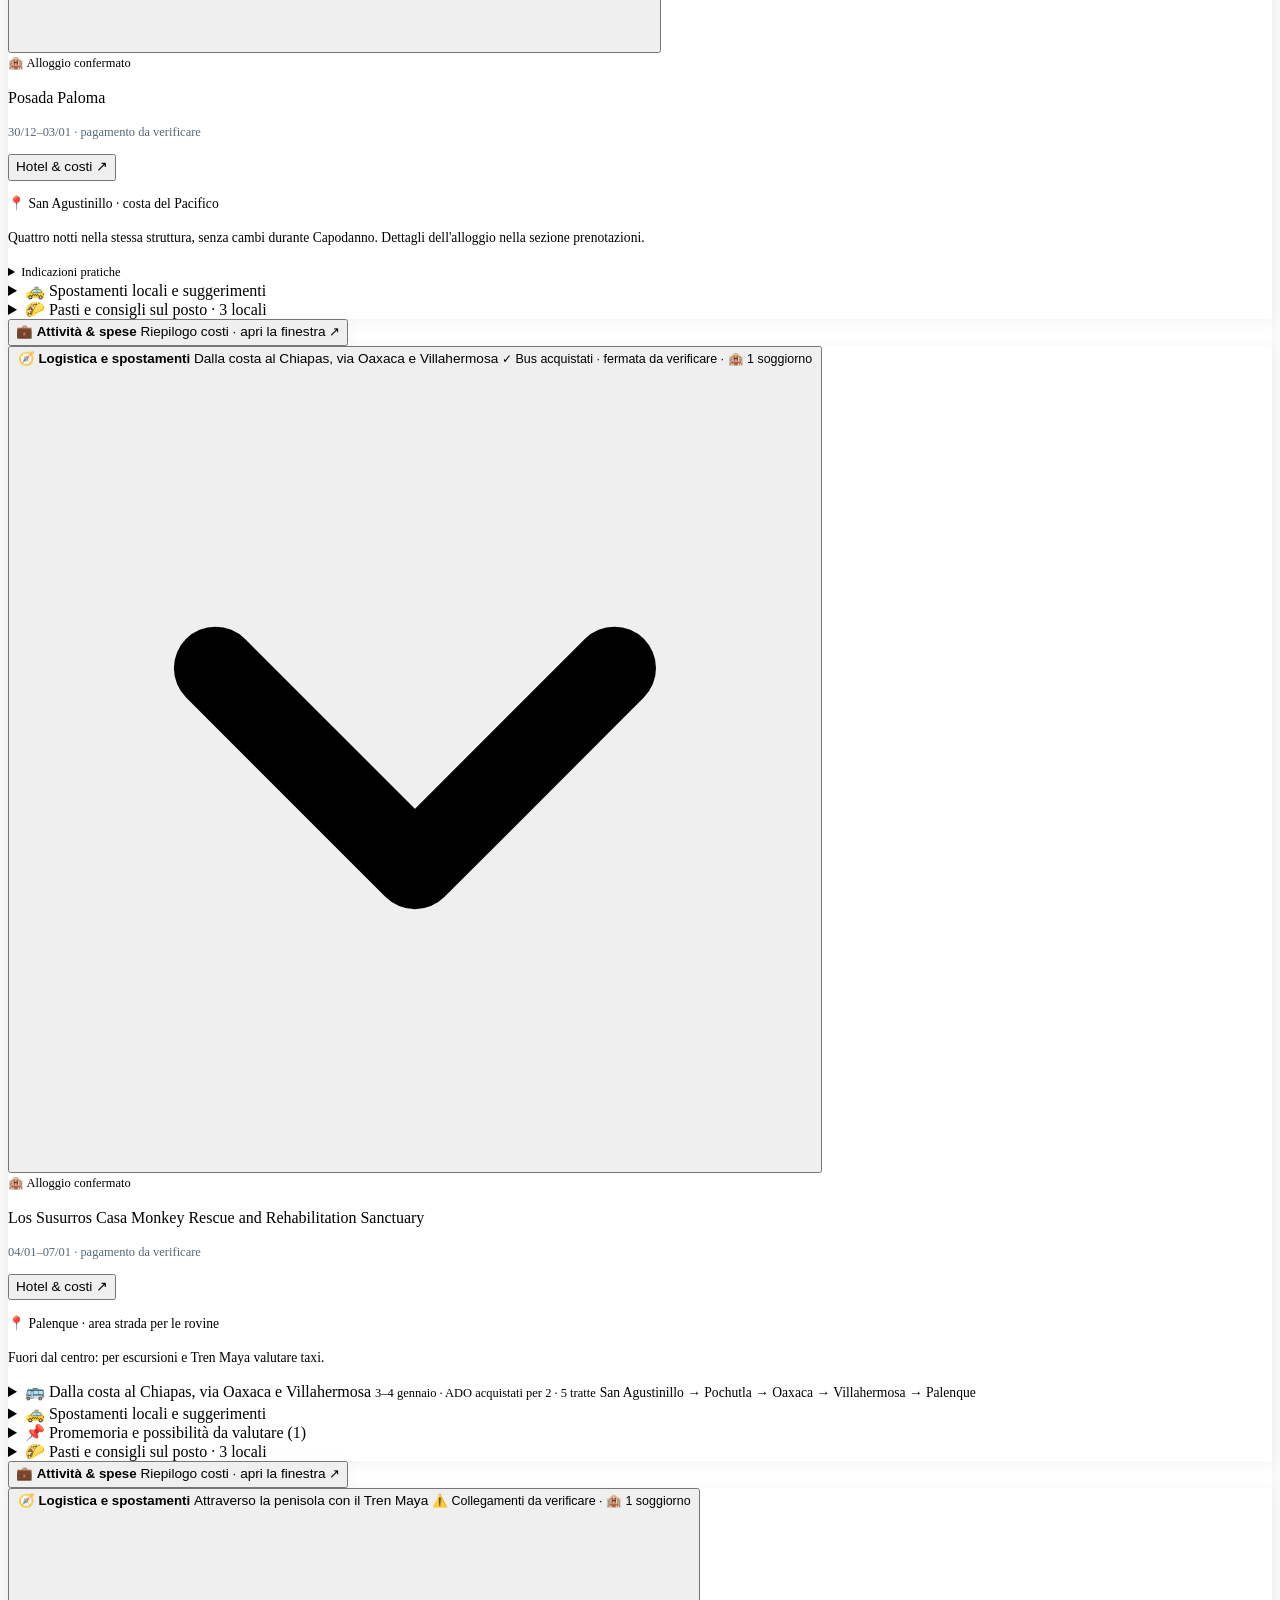
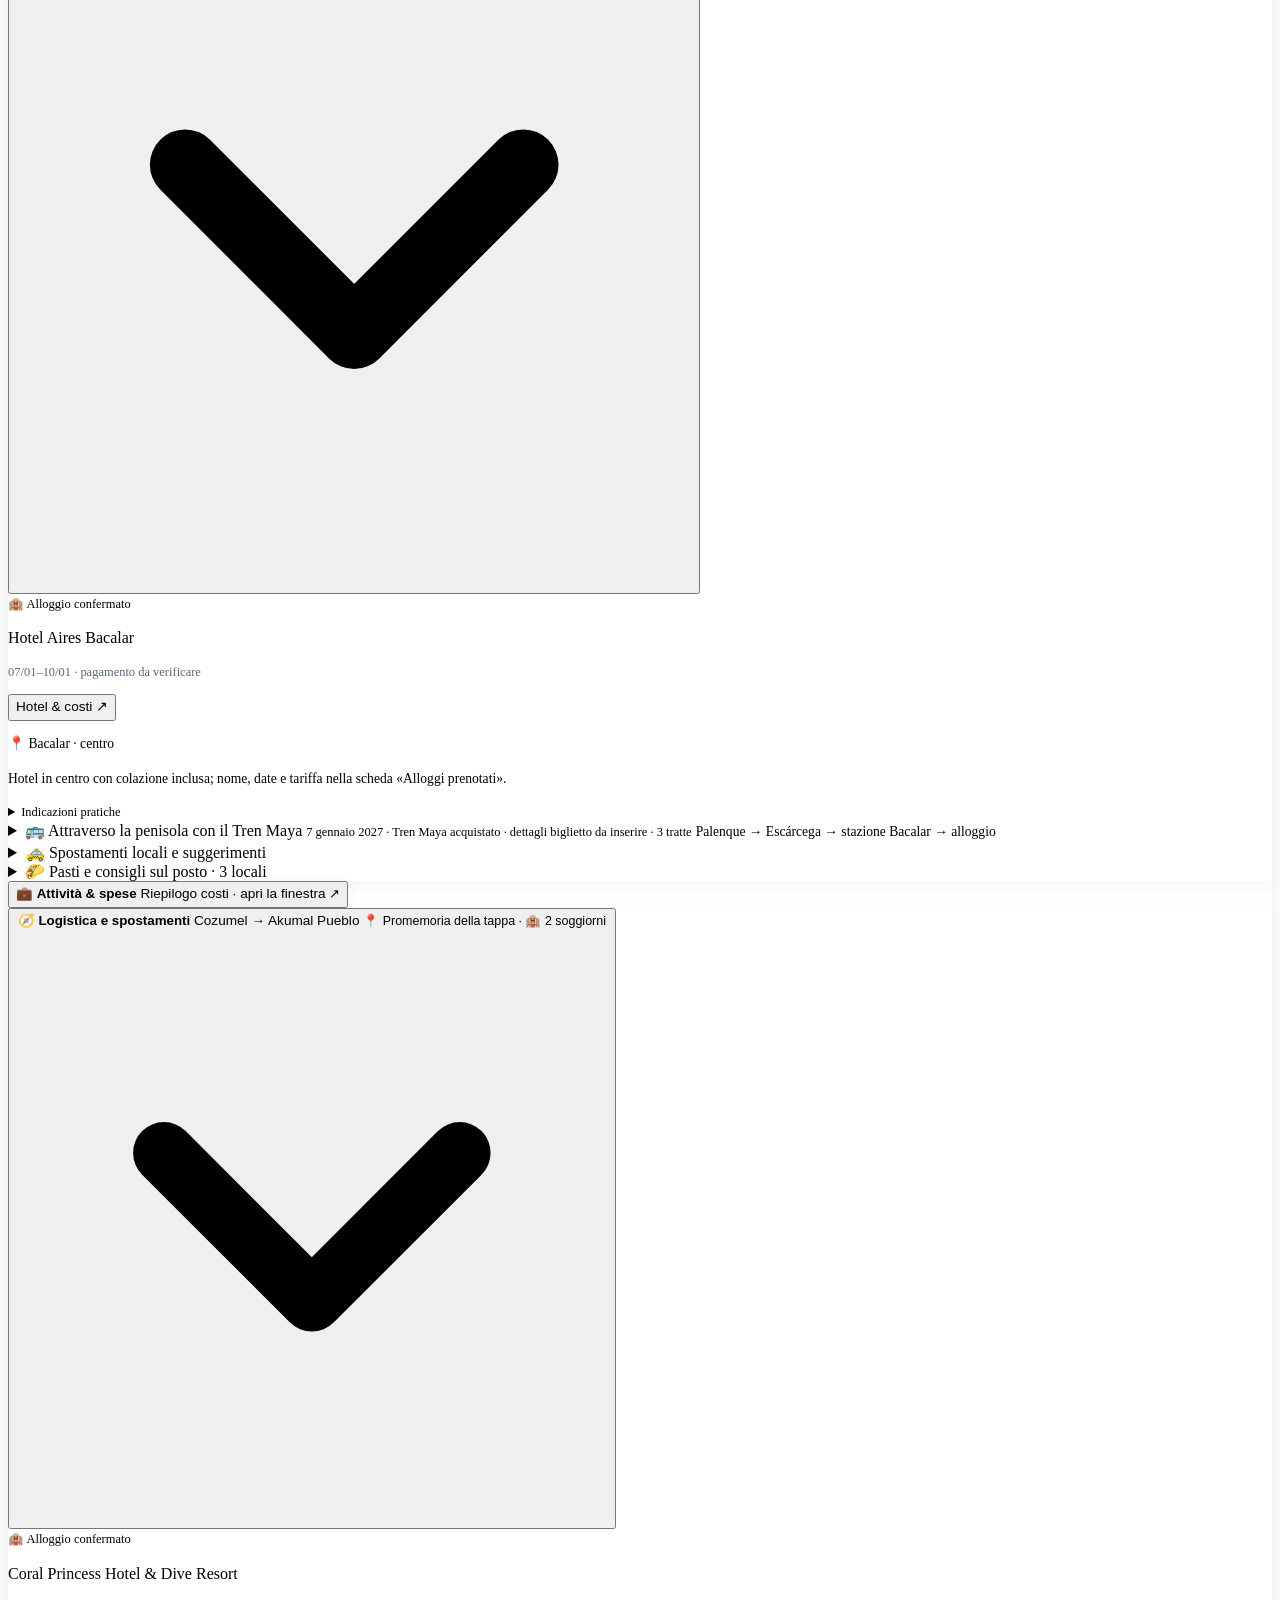
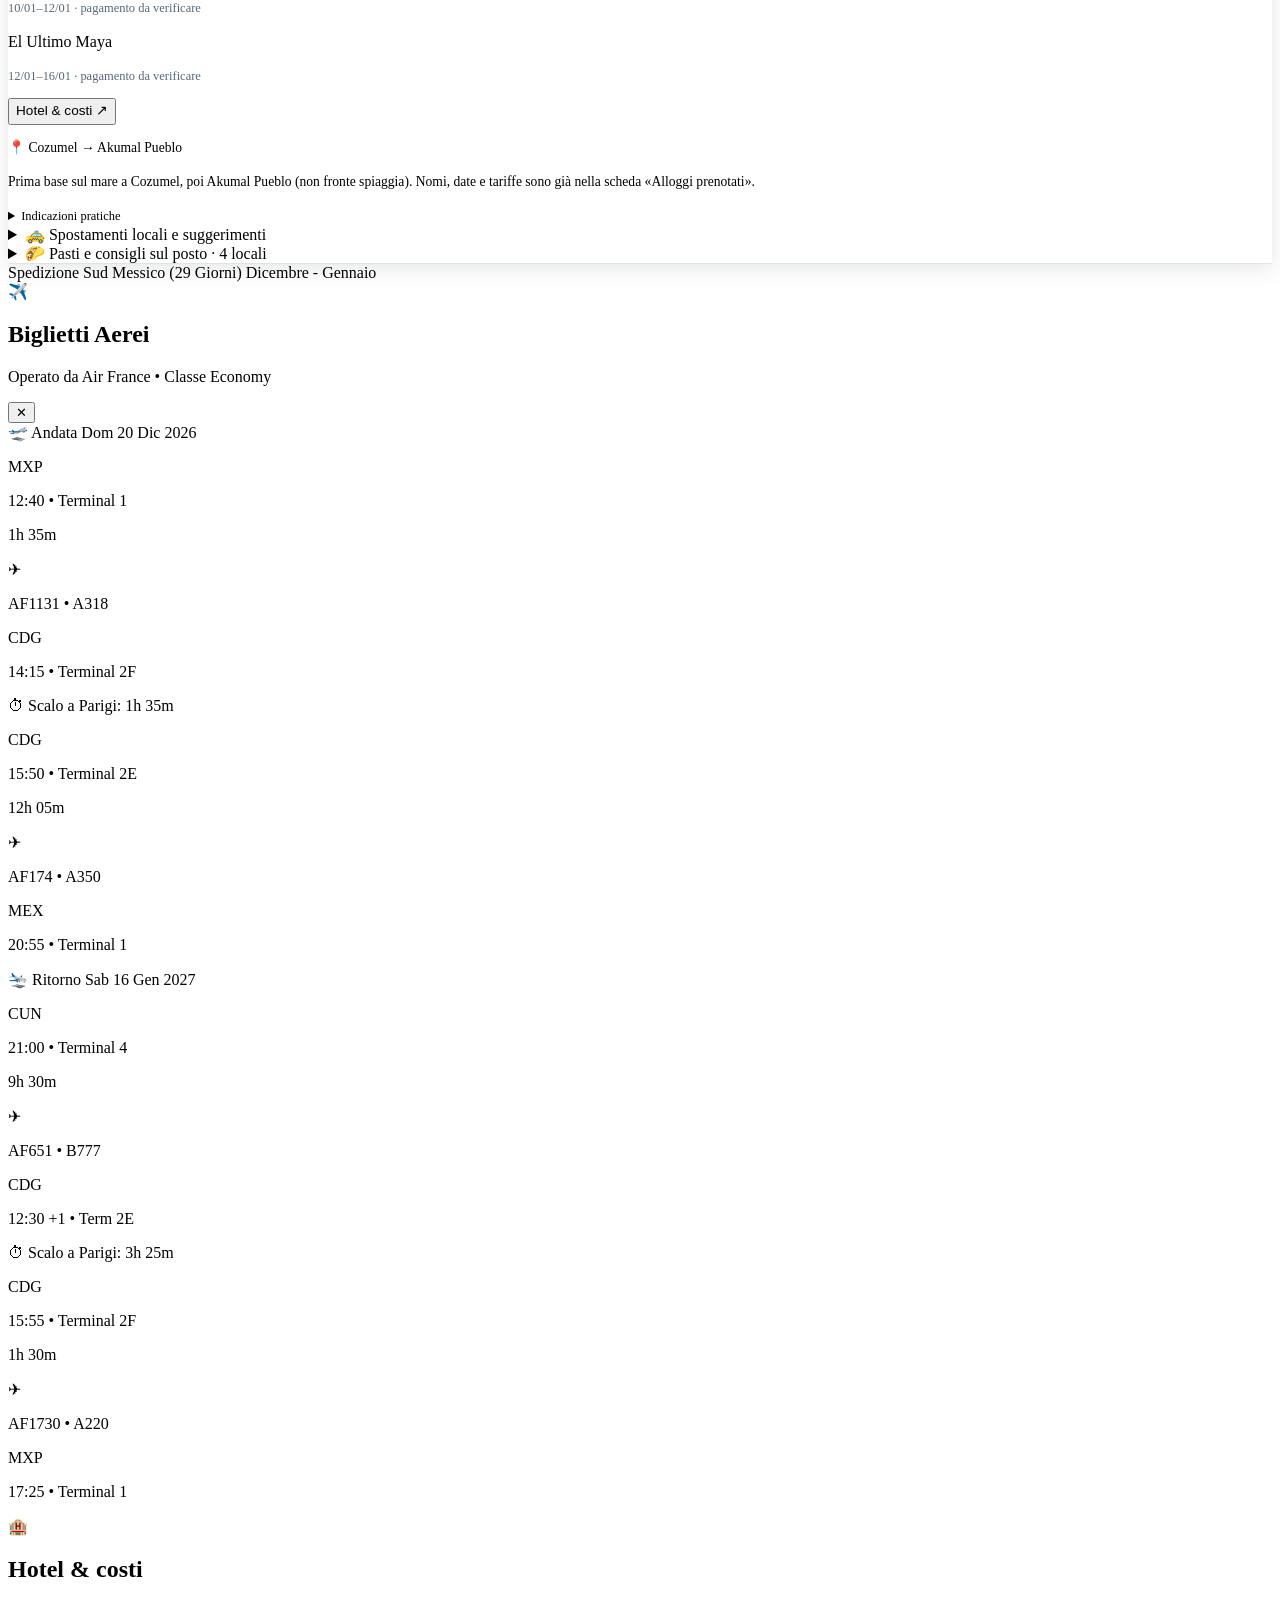
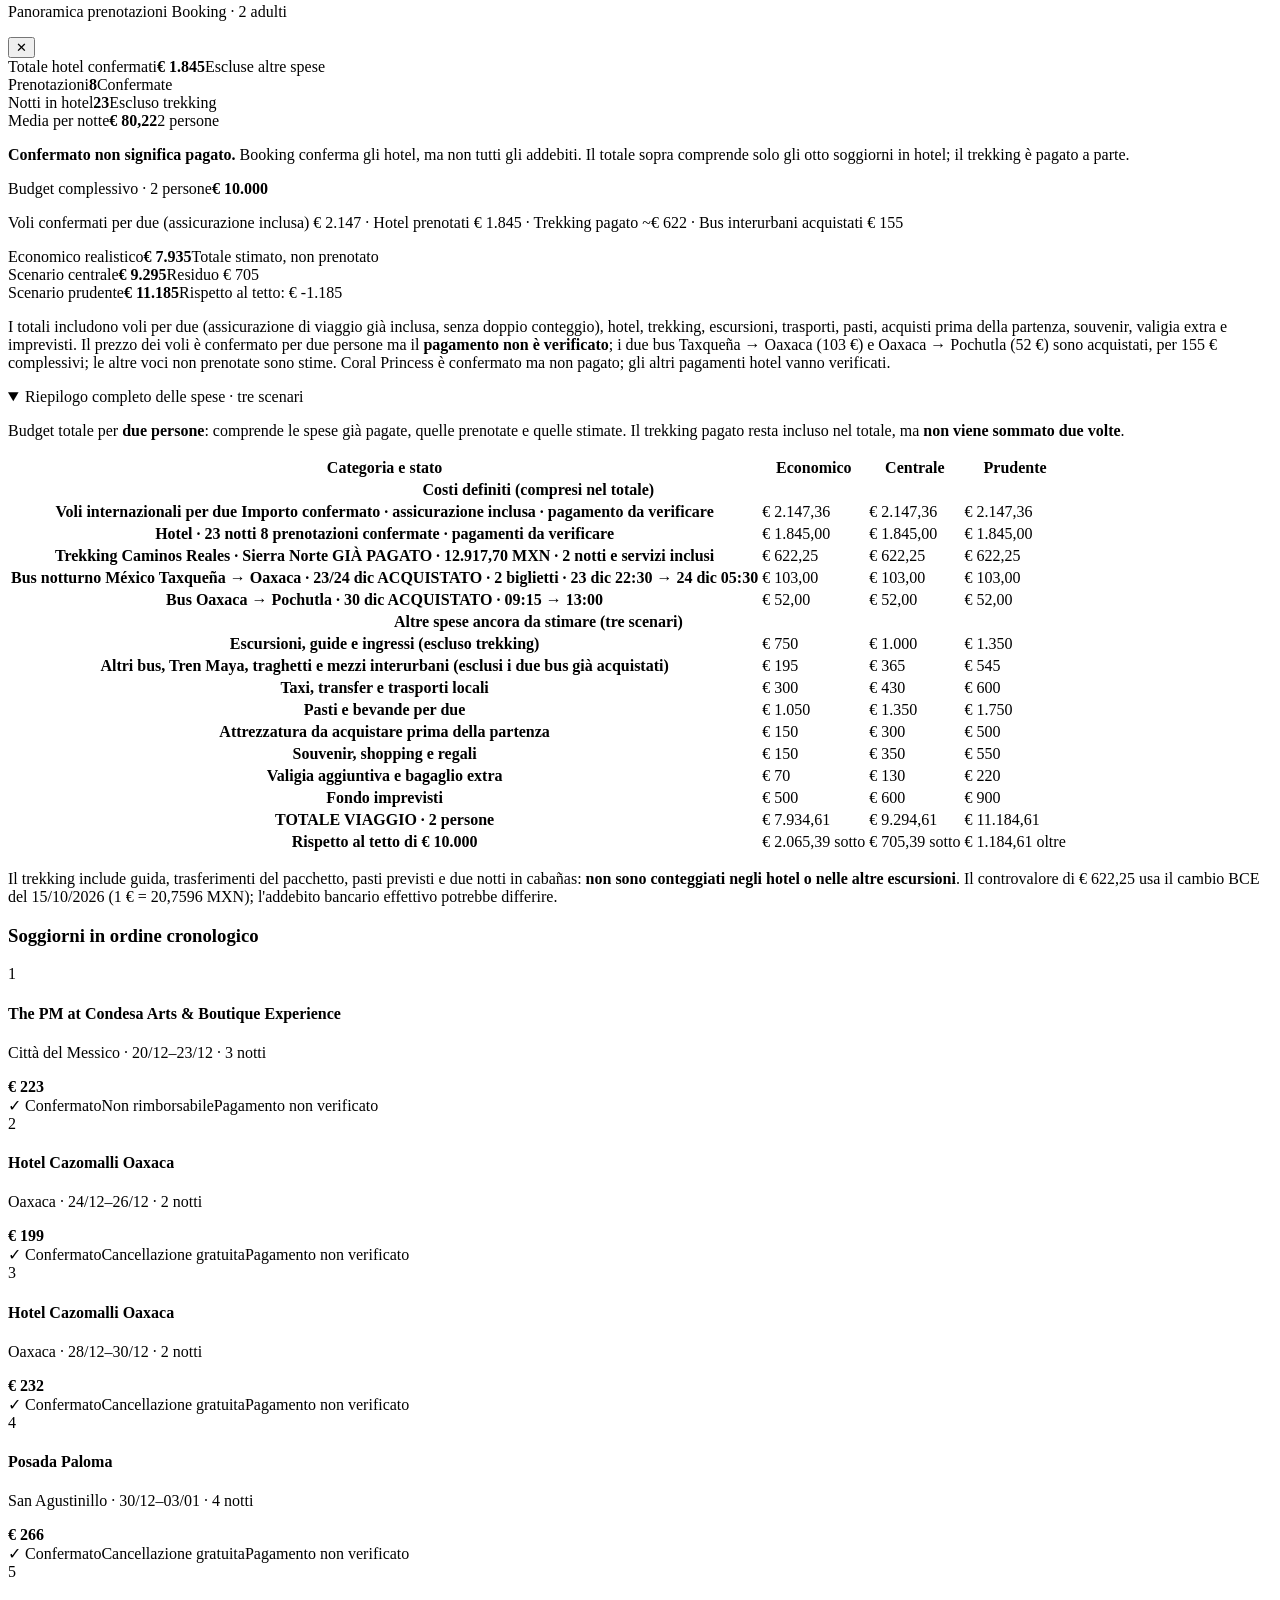
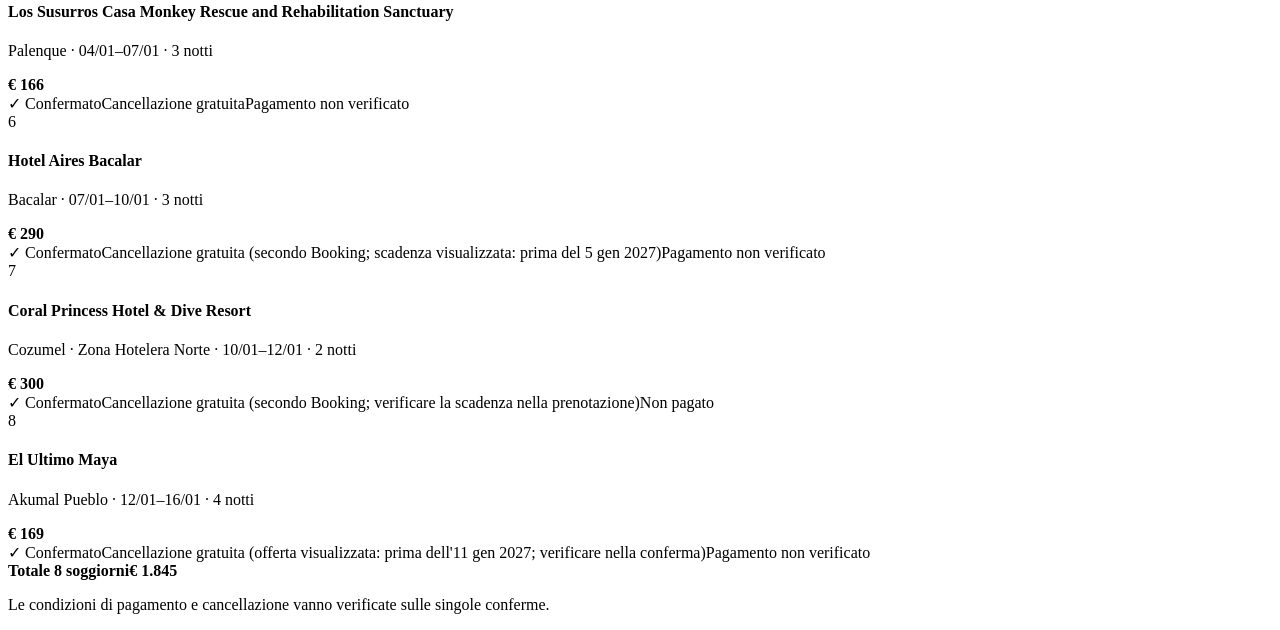
==== commit afb434fa: "Pubblica ordine unico sidebar attività spese logistica trekking" ====
--- a/index.html
+++ b/index.html
@@ -287,7 +287,7 @@
     </div>
 
     <script src="js/data.js?v=20261117-itanoni-29"></script>
-    <script src="js/main.js?v=20261117-sierra-guide-sidebar"></script>
+    <script src="js/main.js?v=20261117-sidebar-expenses-first"></script>
 
     <!-- Modale Voli -->
     <div id="flight-modal-container"></div>
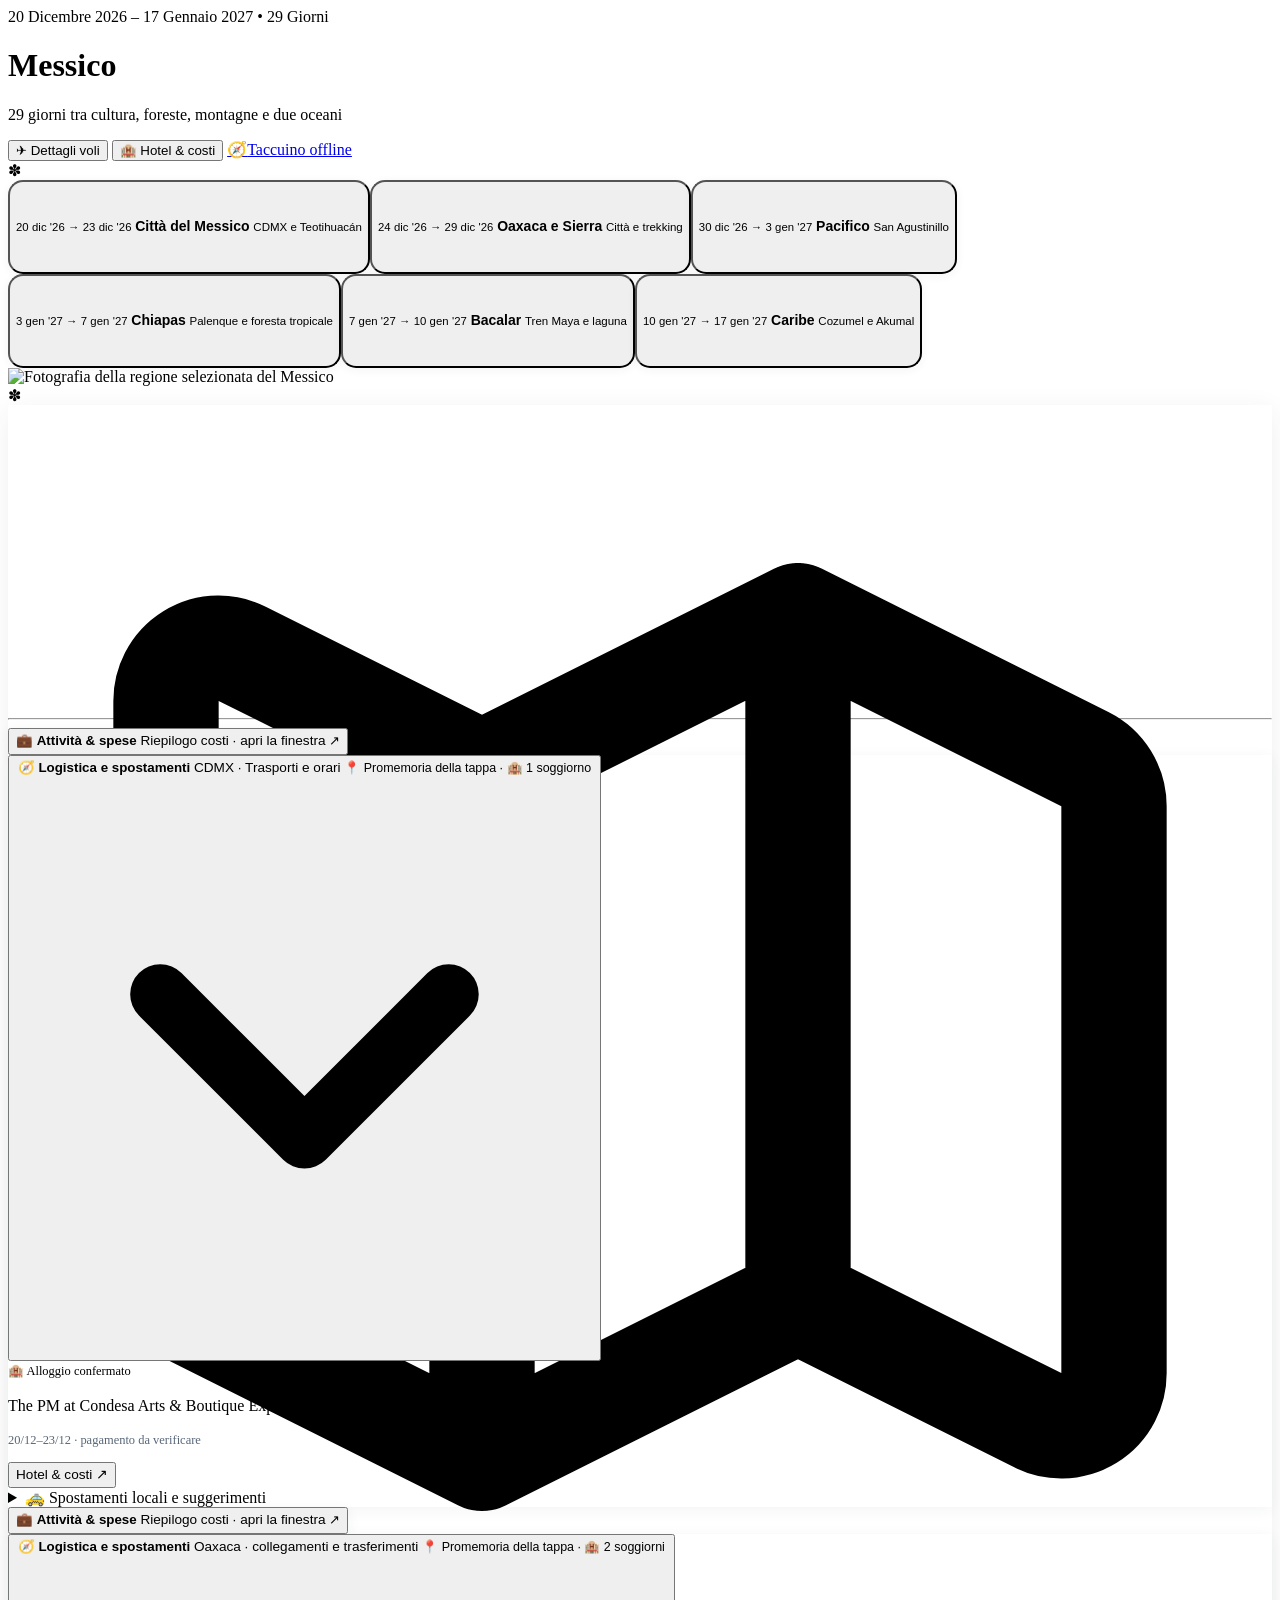
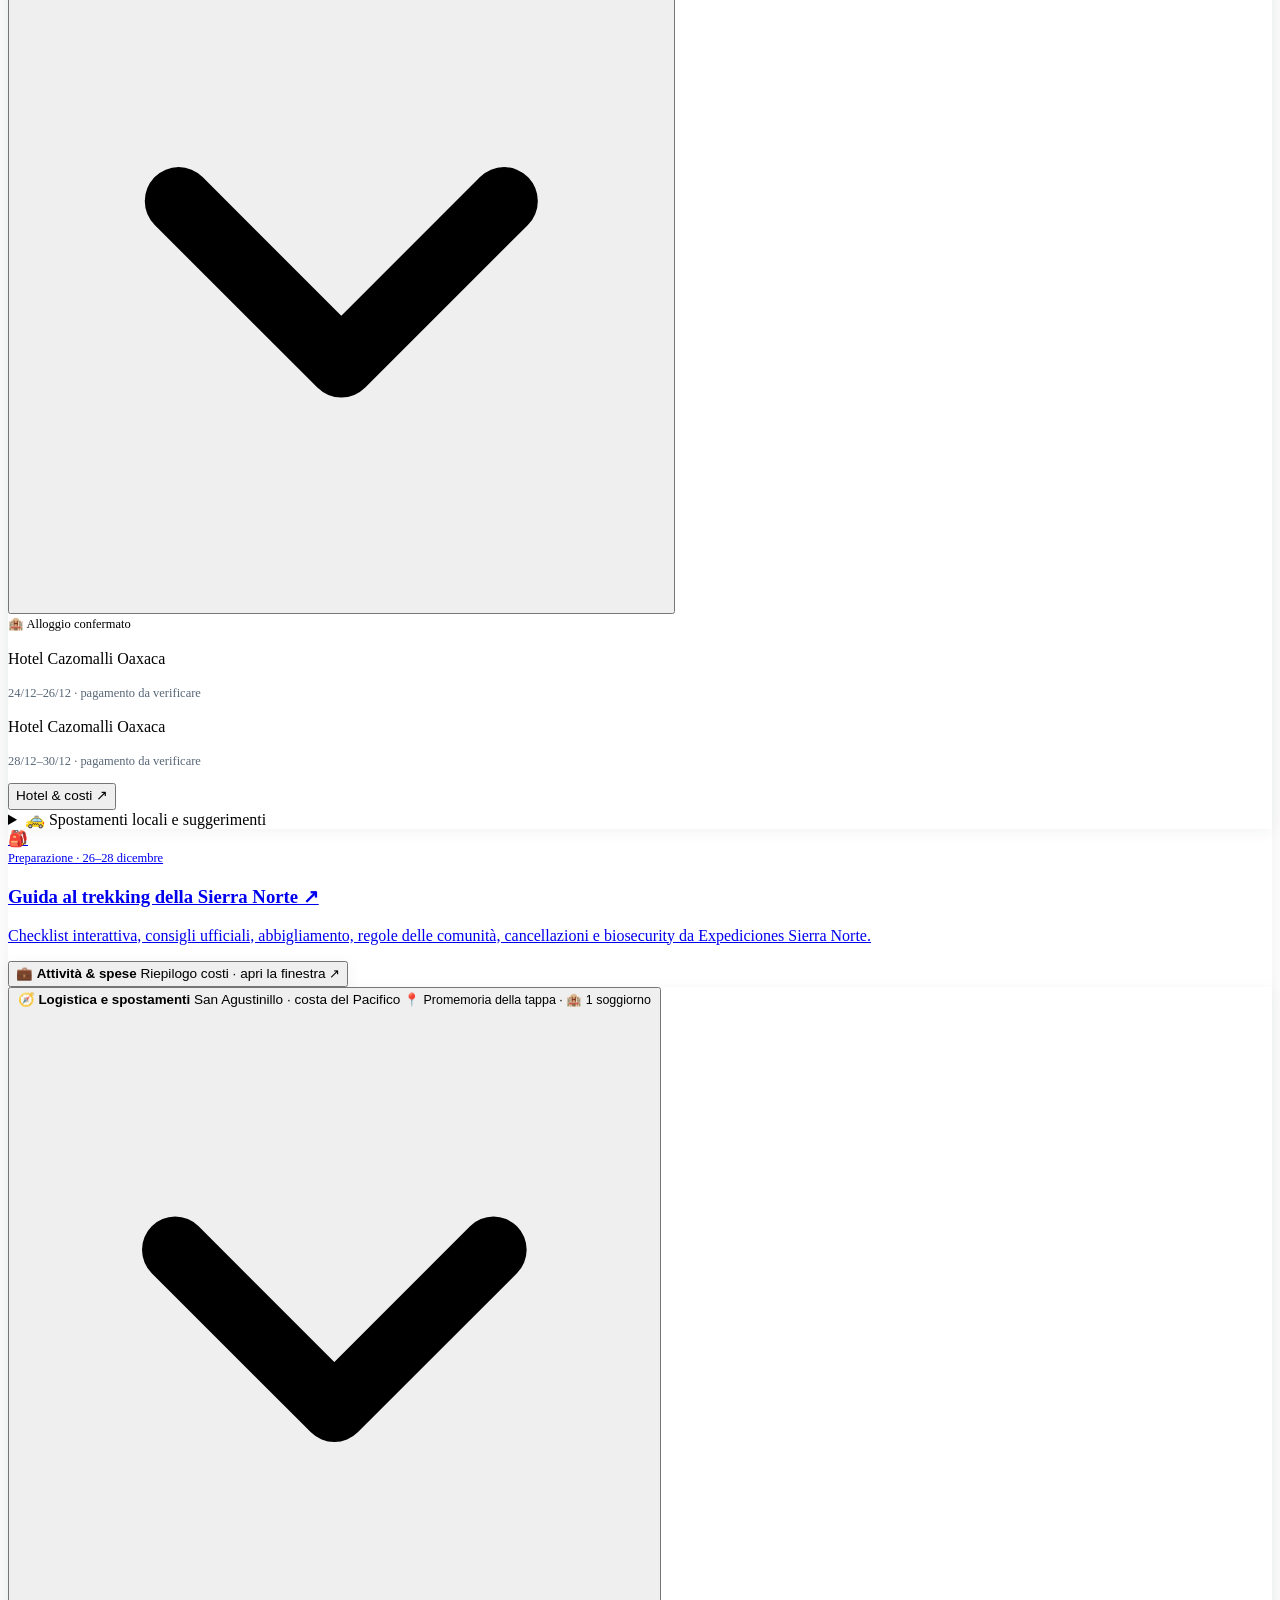
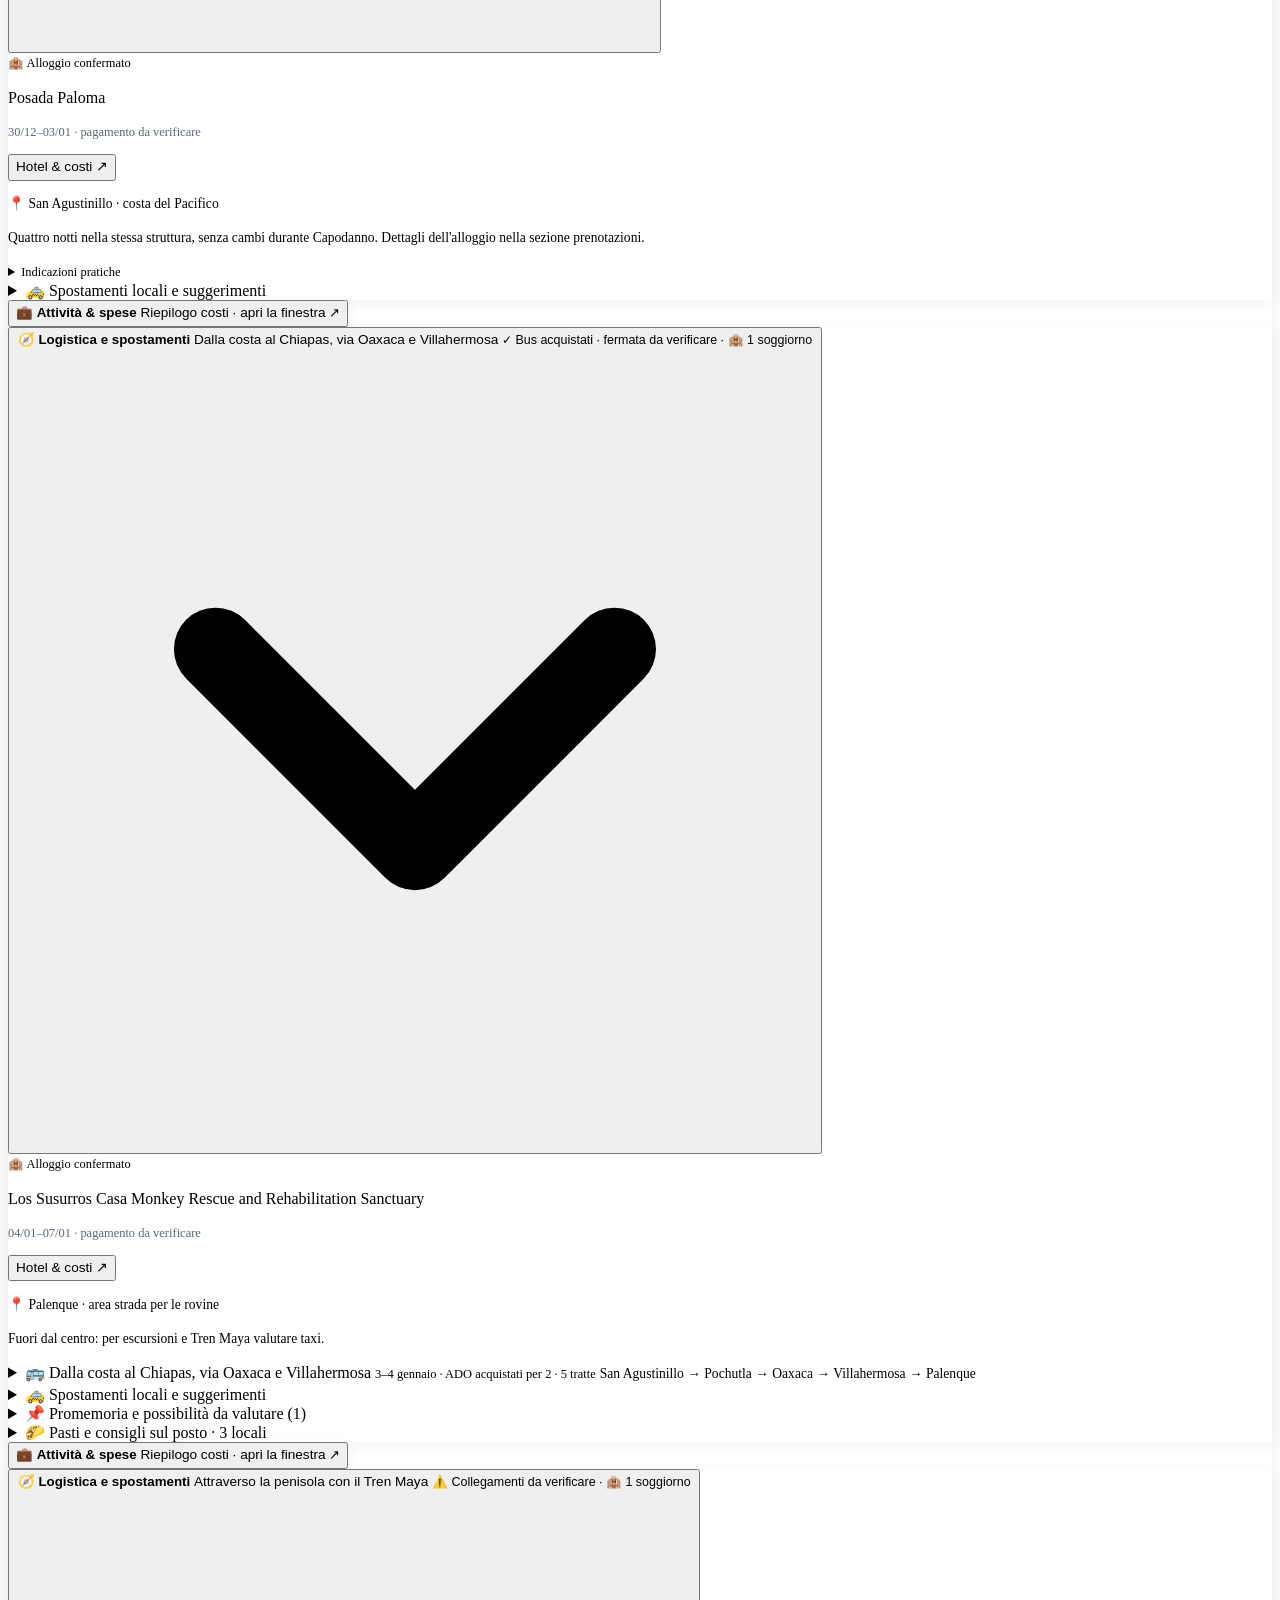
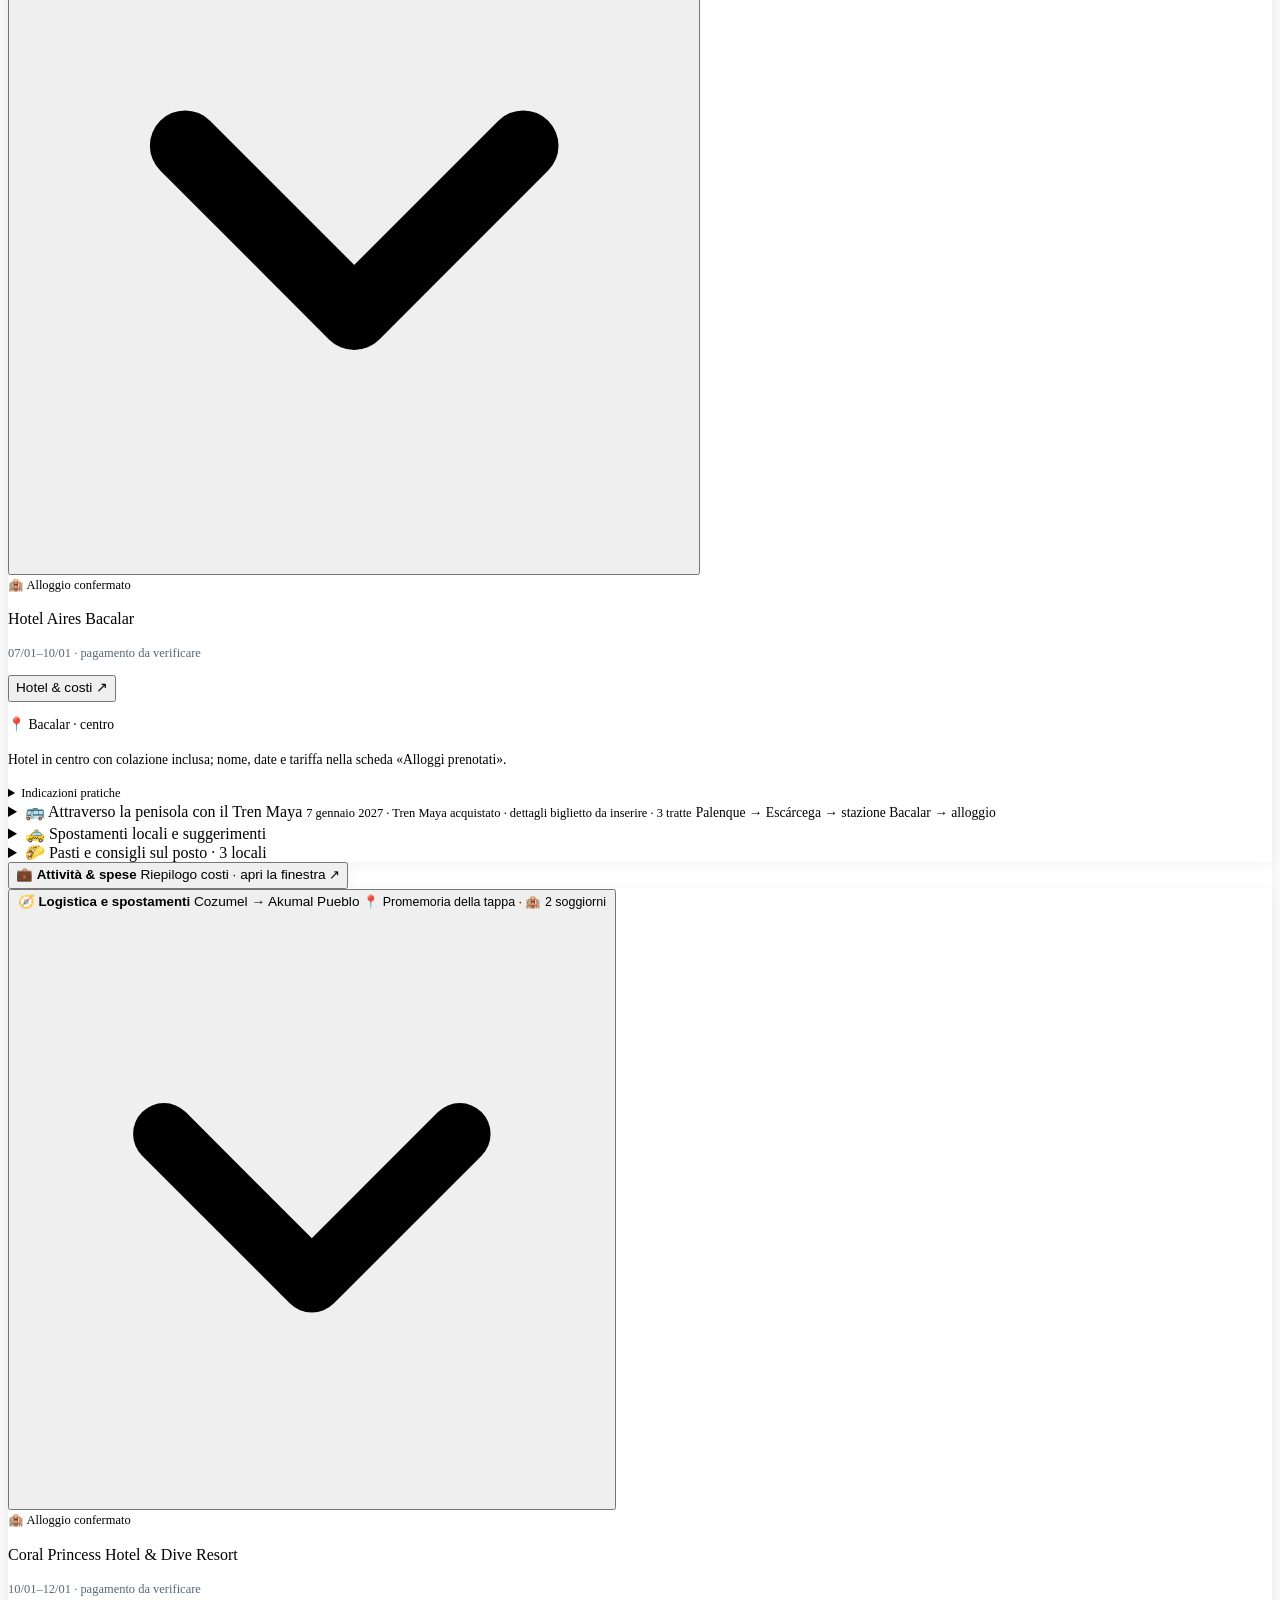
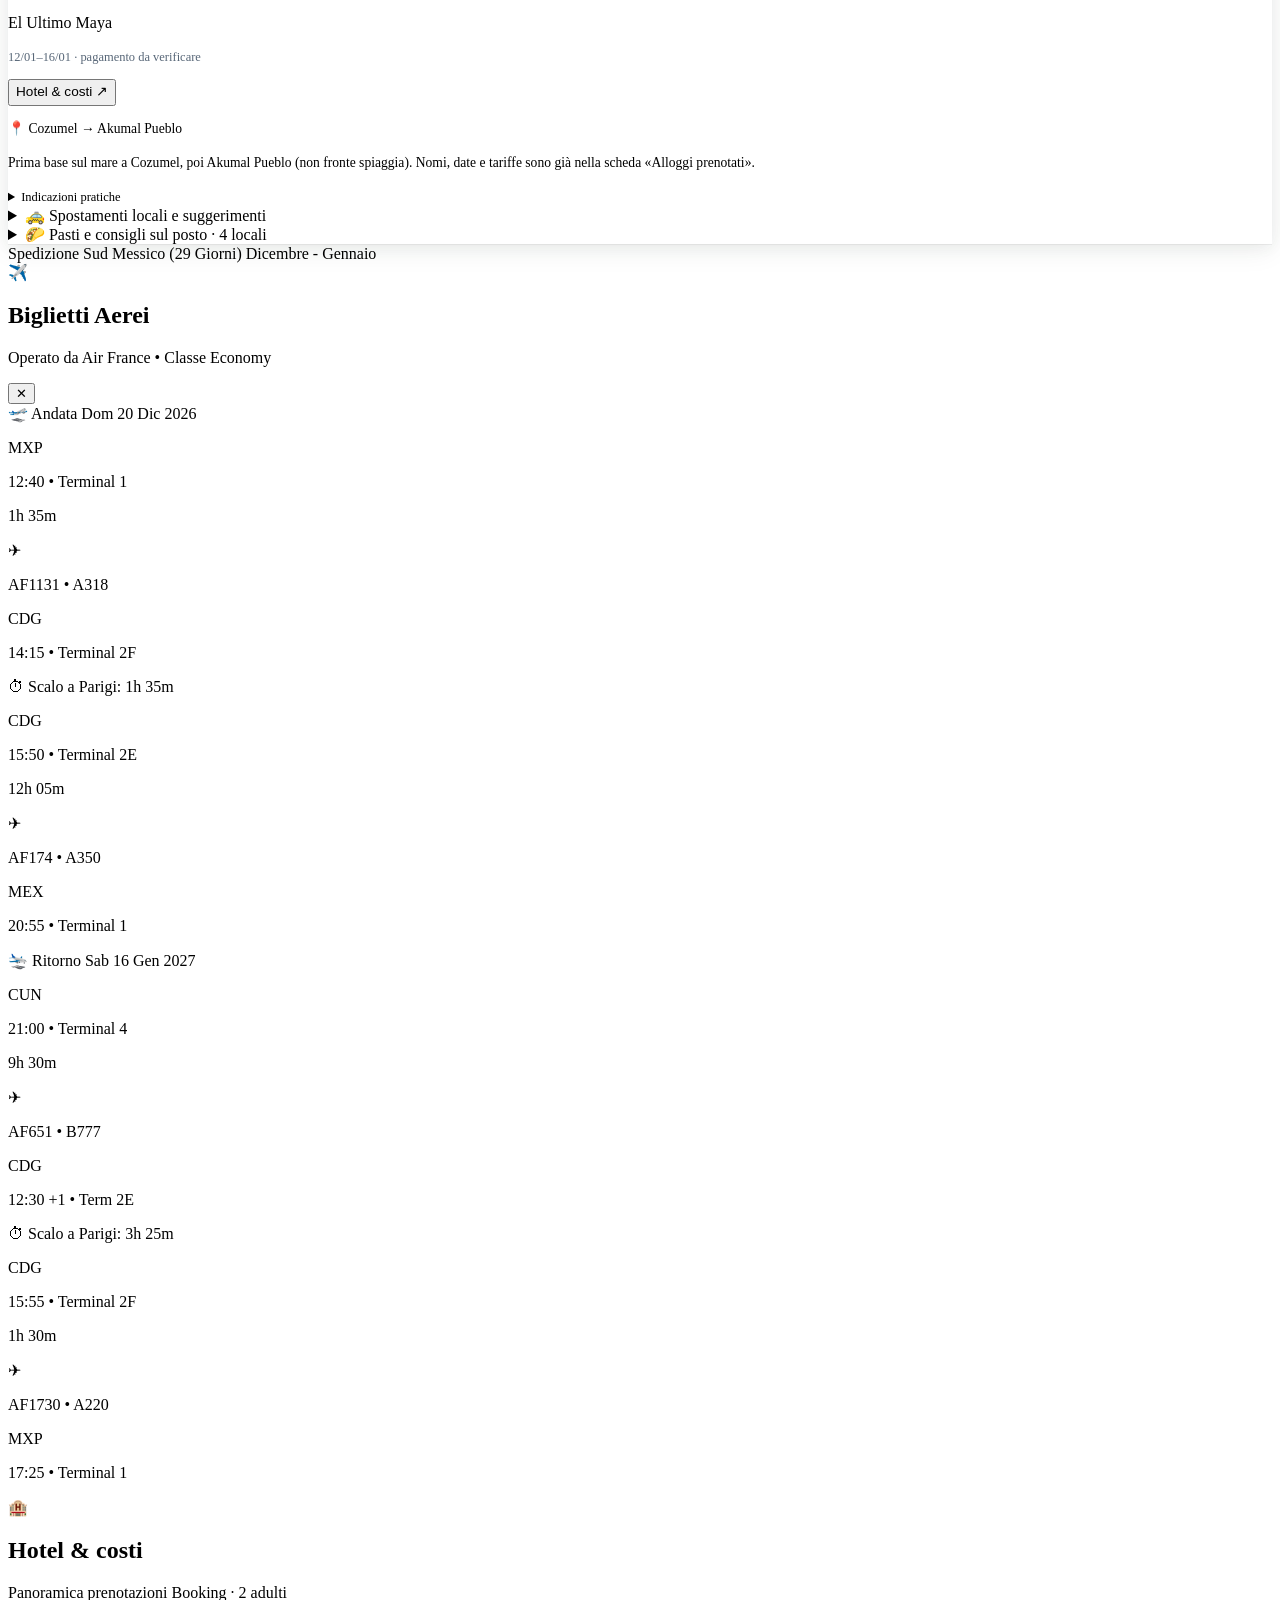
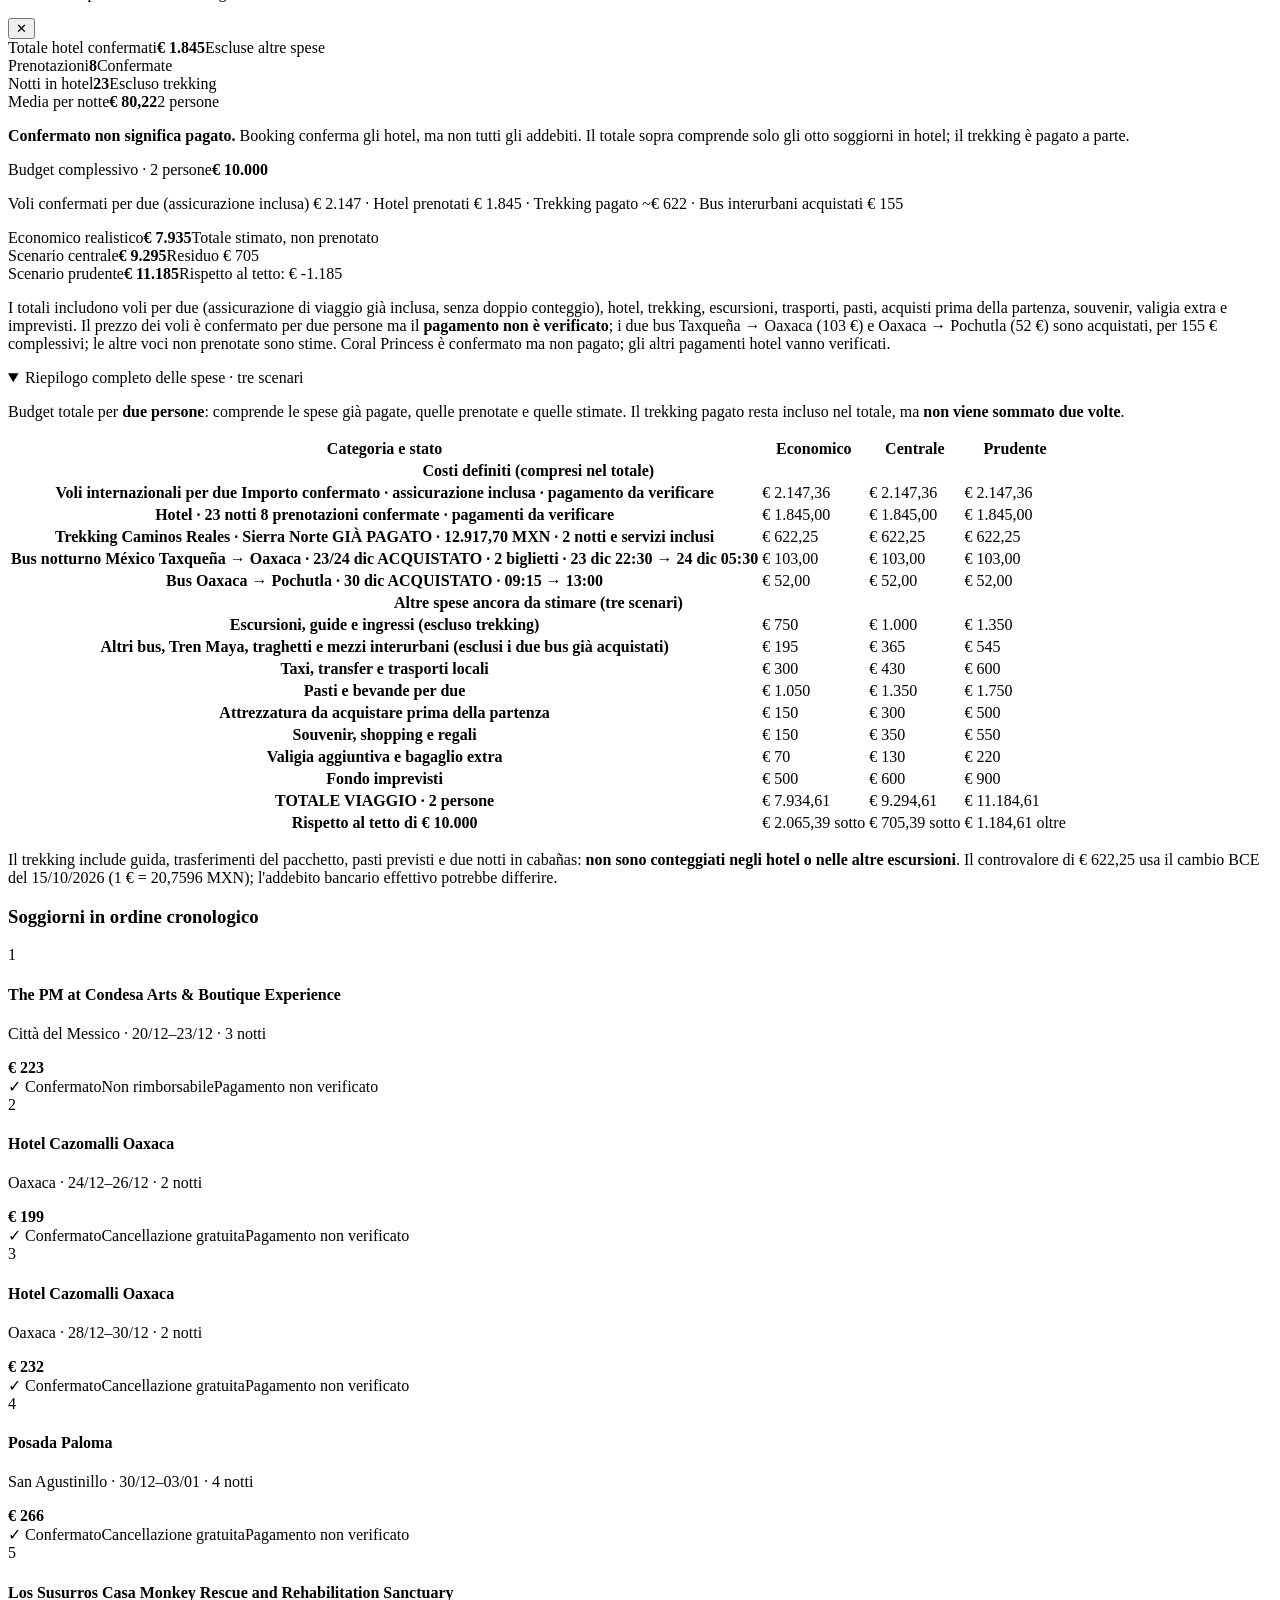
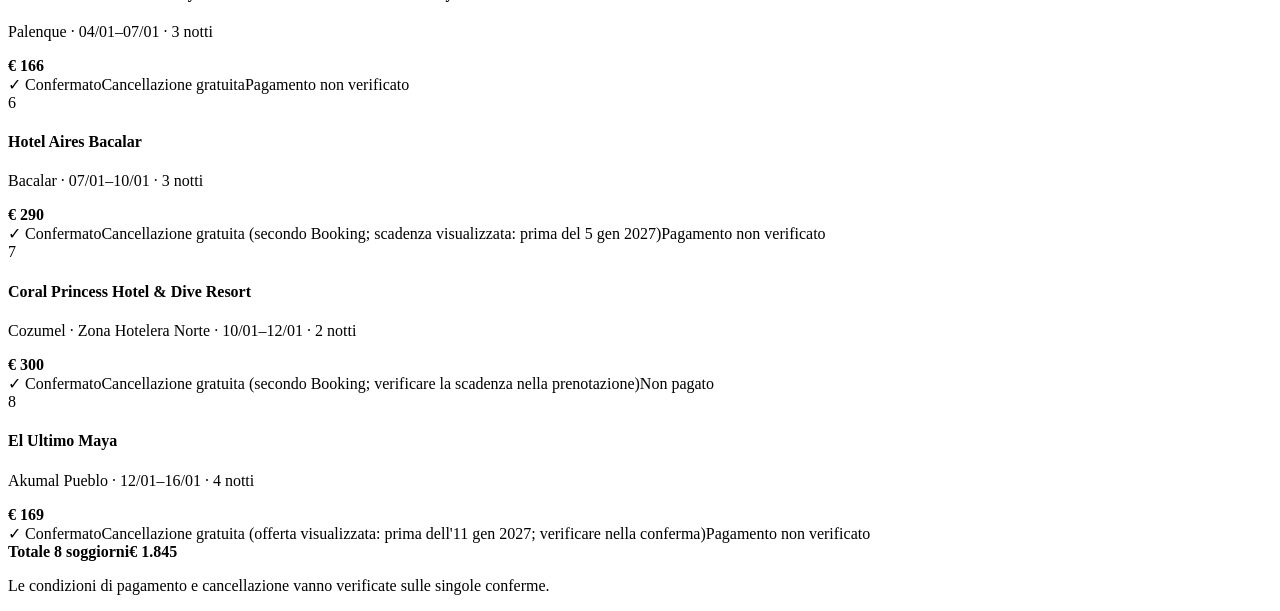
==== commit f942e6ec: "Pubblica gastronomia e curiosità Pacifico nella colonna destra" ====
--- a/index.html
+++ b/index.html
@@ -286,8 +286,8 @@
         </div>
     </div>
 
-    <script src="js/data.js?v=20261117-itanoni-29"></script>
-    <script src="js/main.js?v=20261117-sidebar-expenses-first"></script>
+    <script src="js/data.js?v=20261117-pacifico-food-curiosities"></script>
+    <script src="js/main.js?v=20261117-pacifico-right-cards"></script>
 
     <!-- Modale Voli -->
     <div id="flight-modal-container"></div>
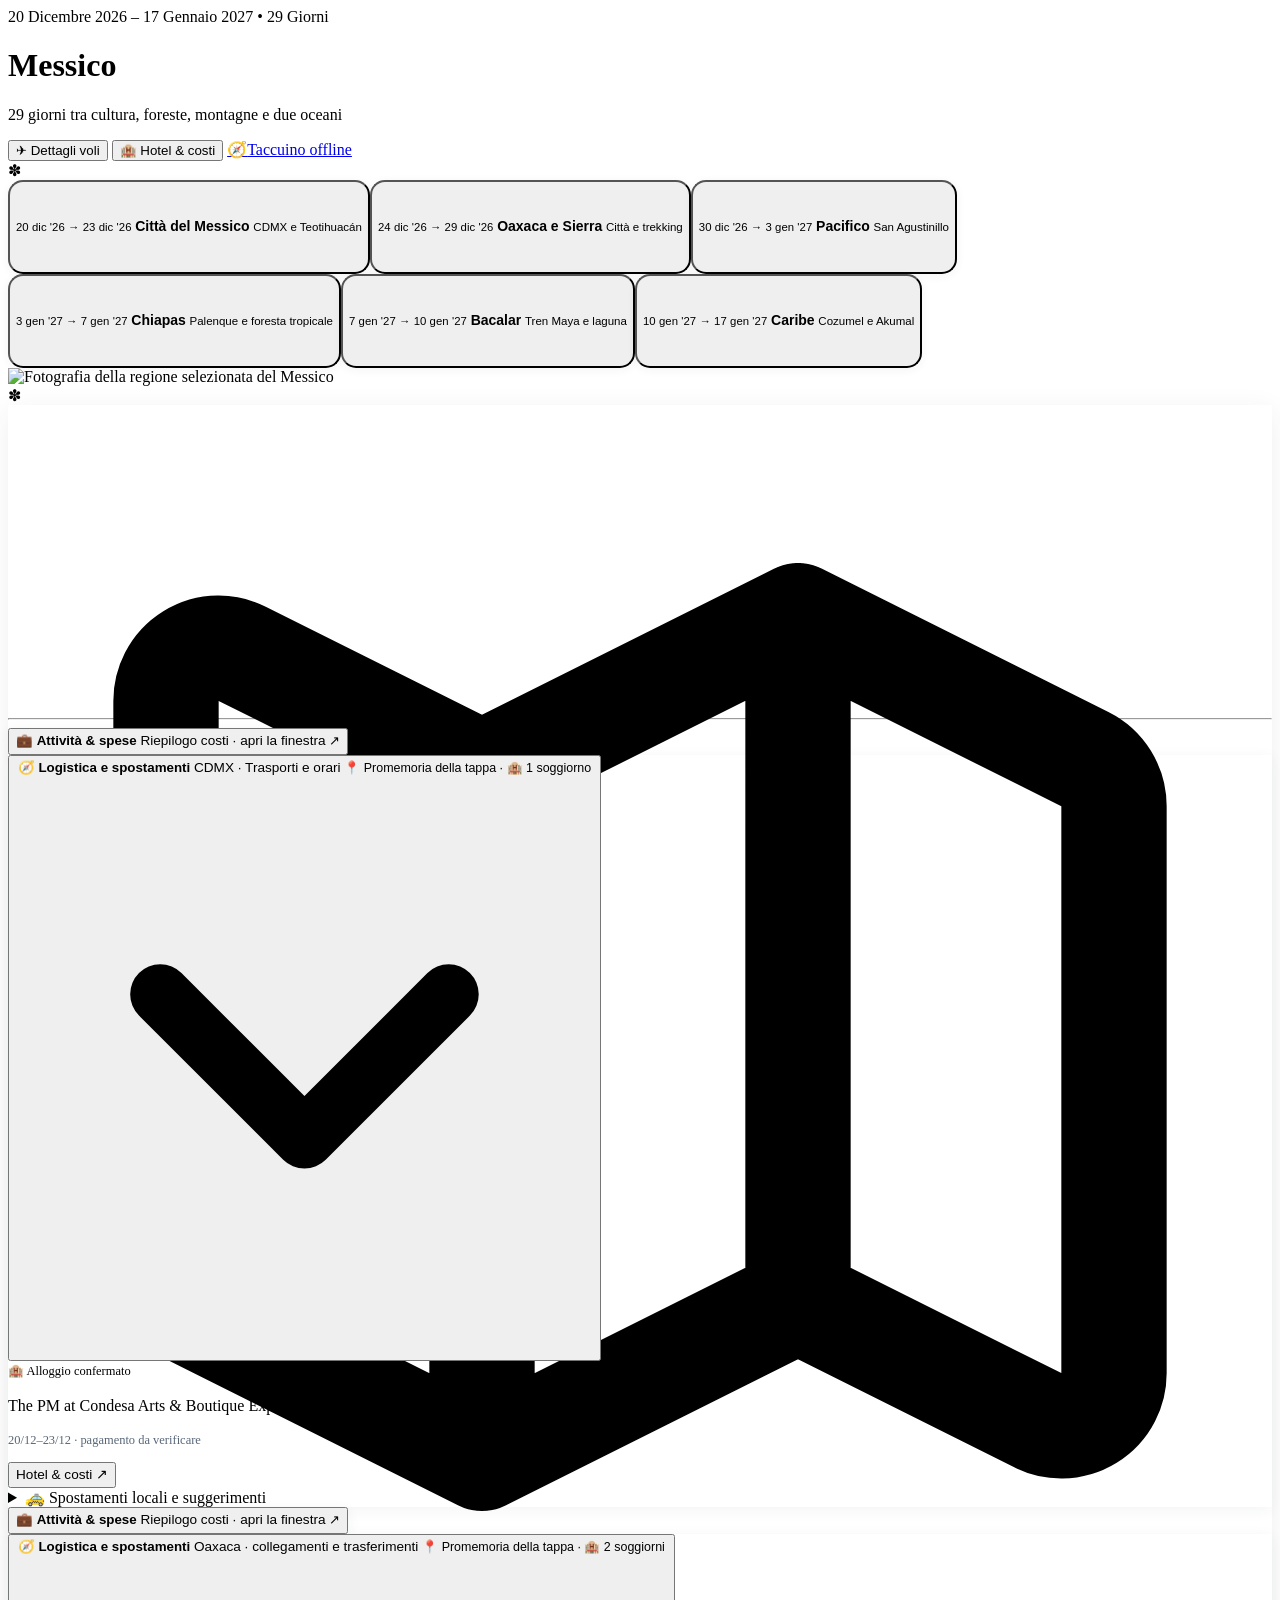
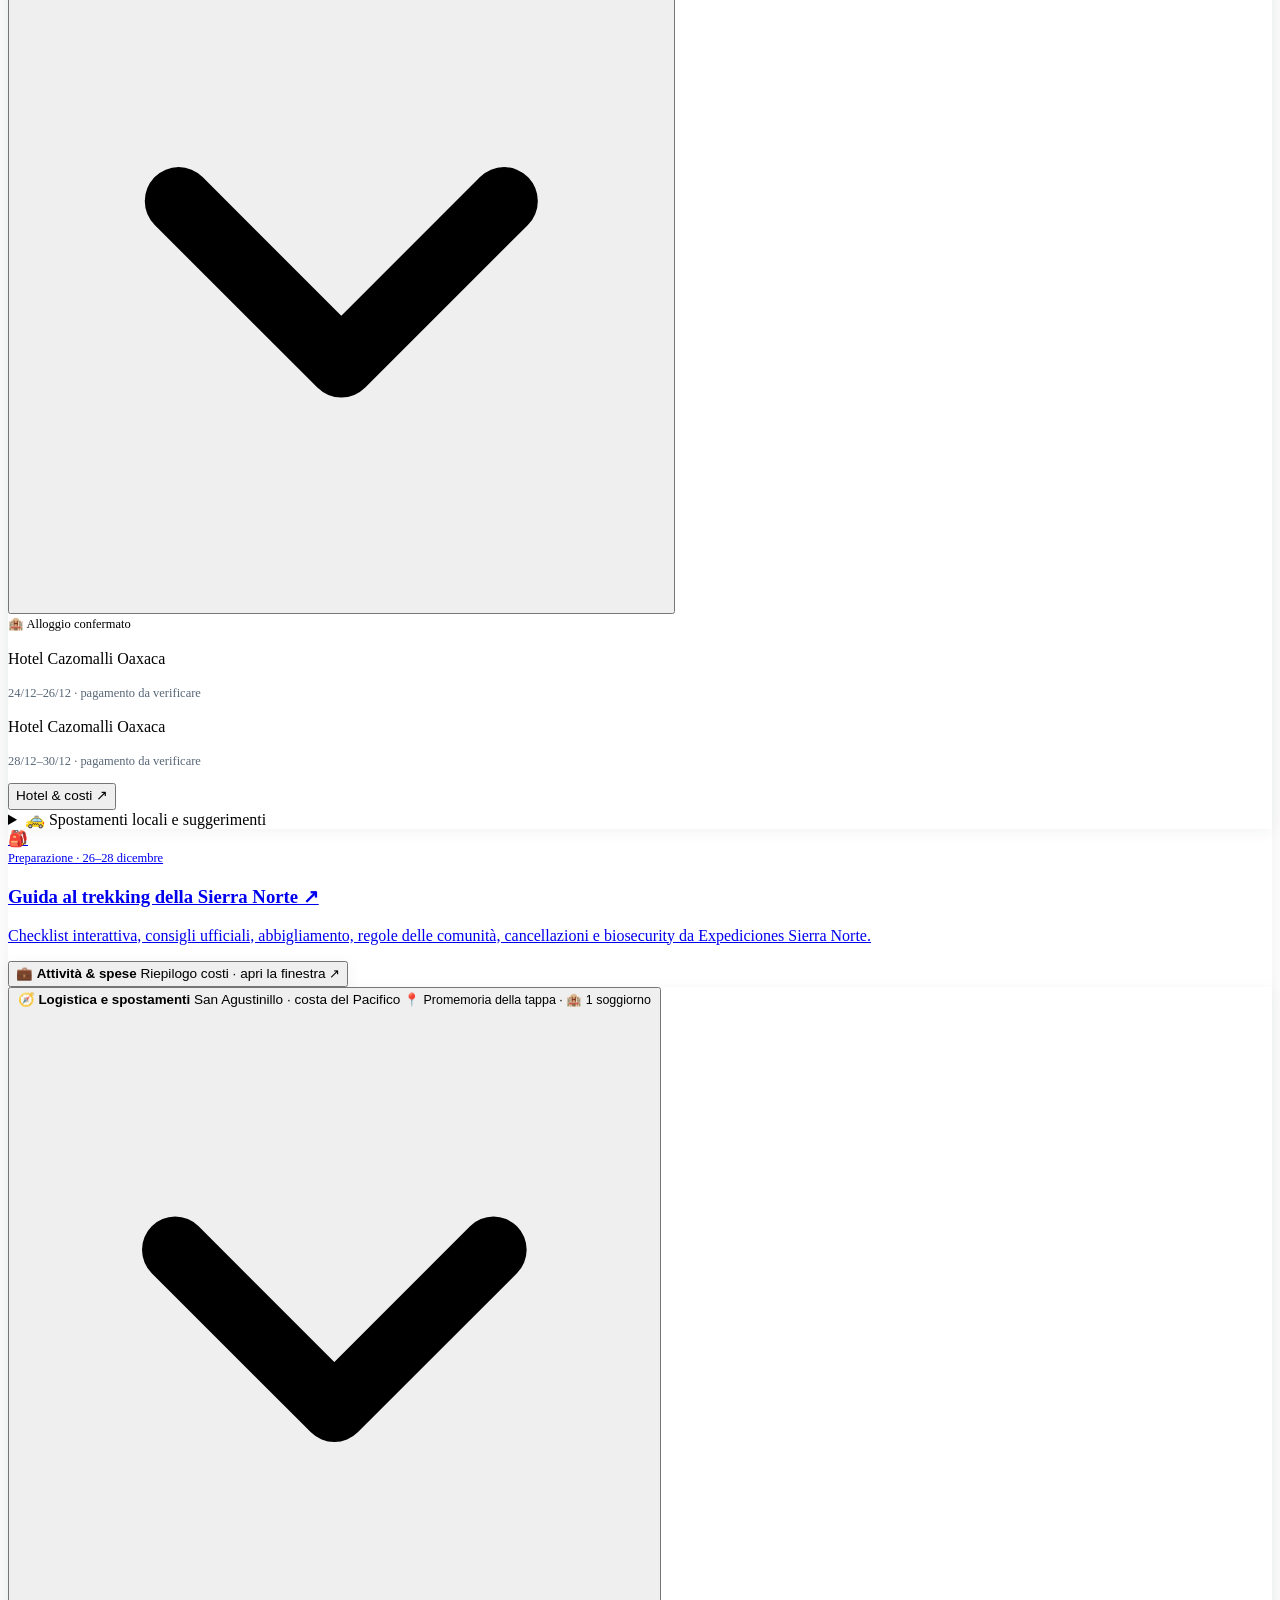
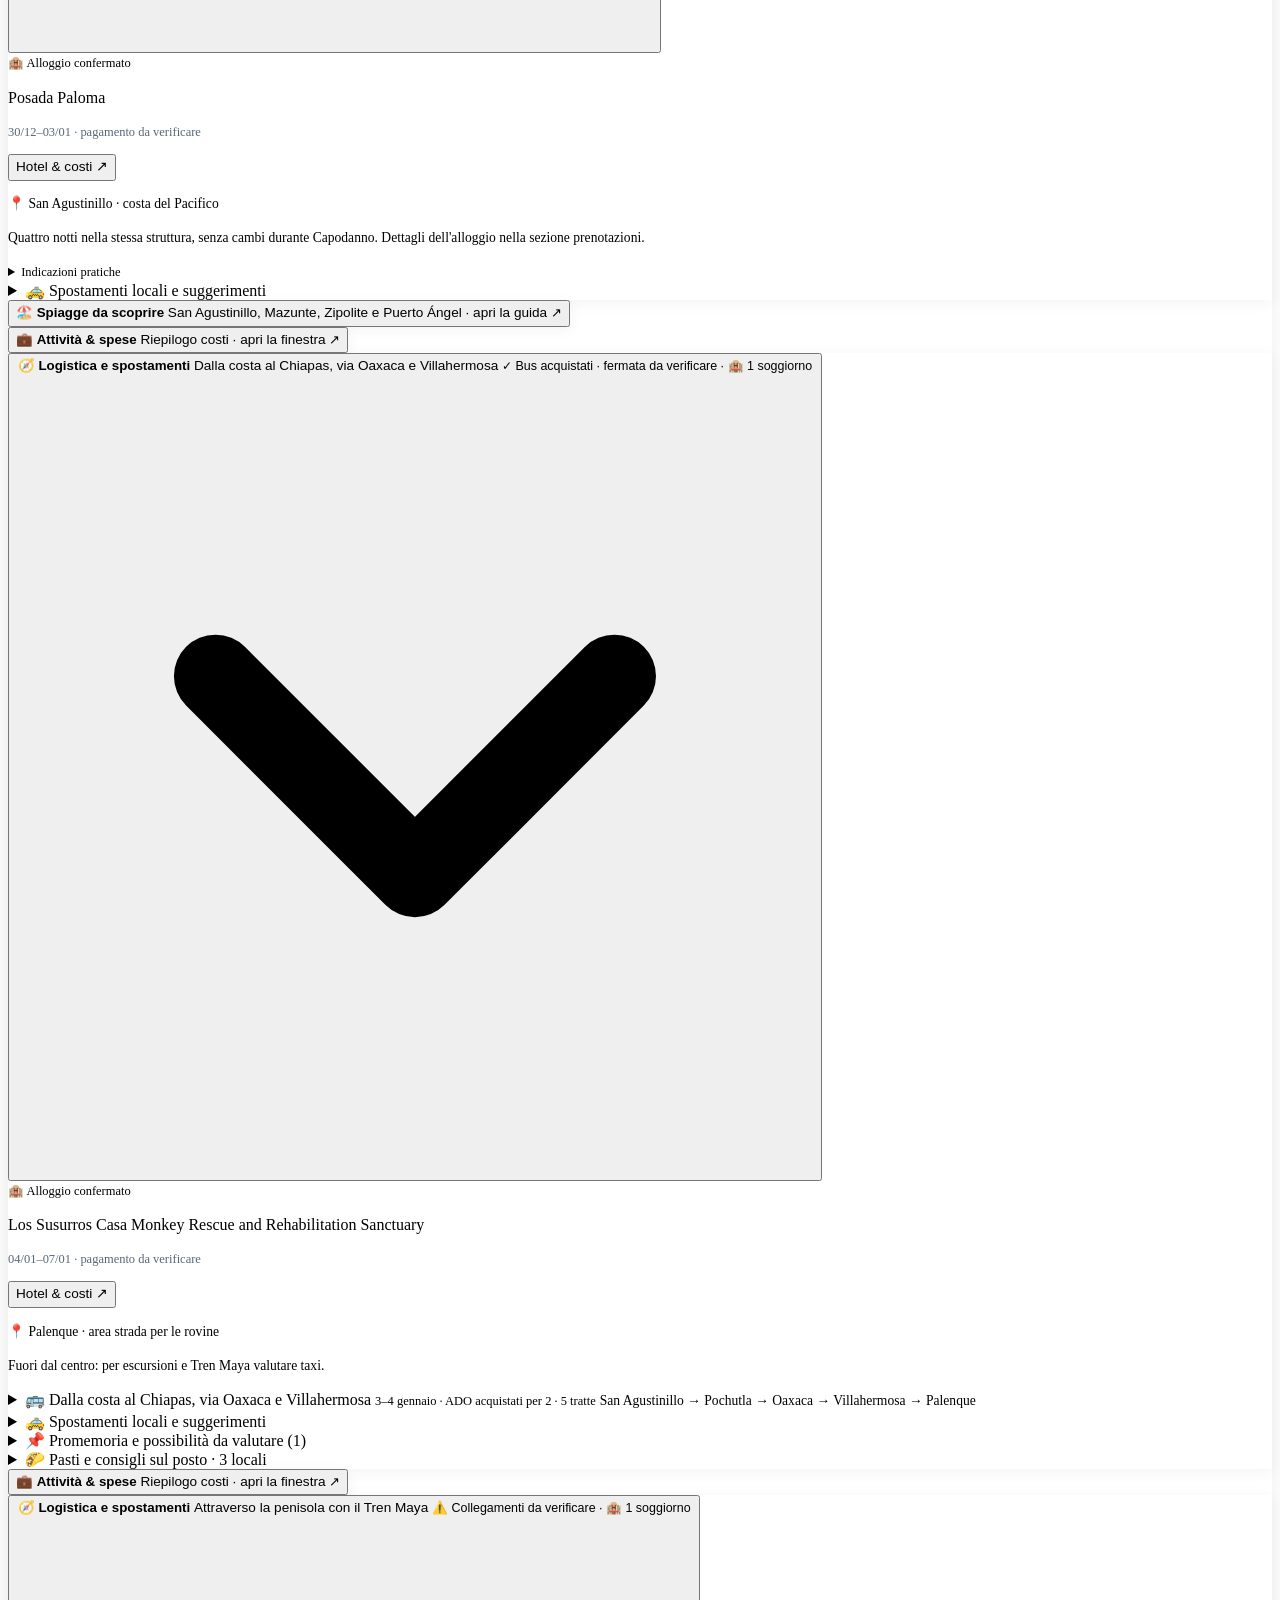
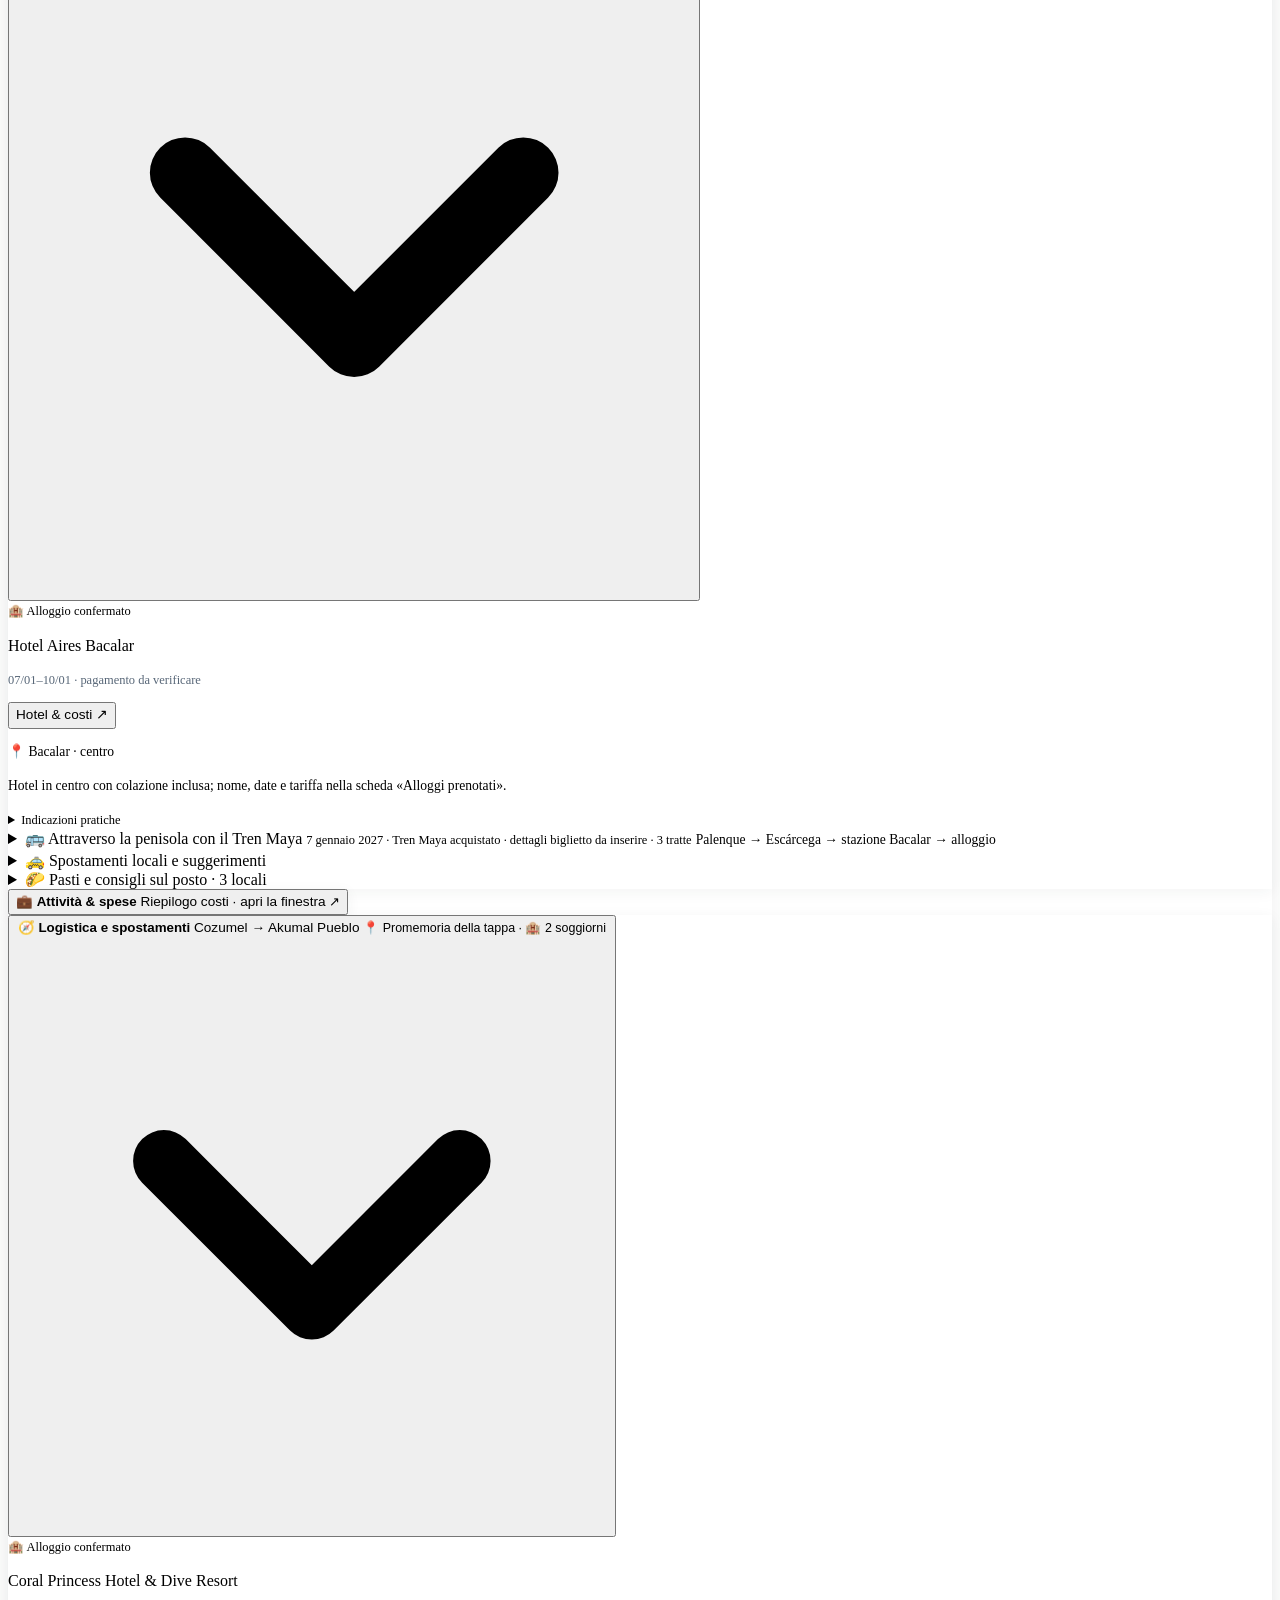
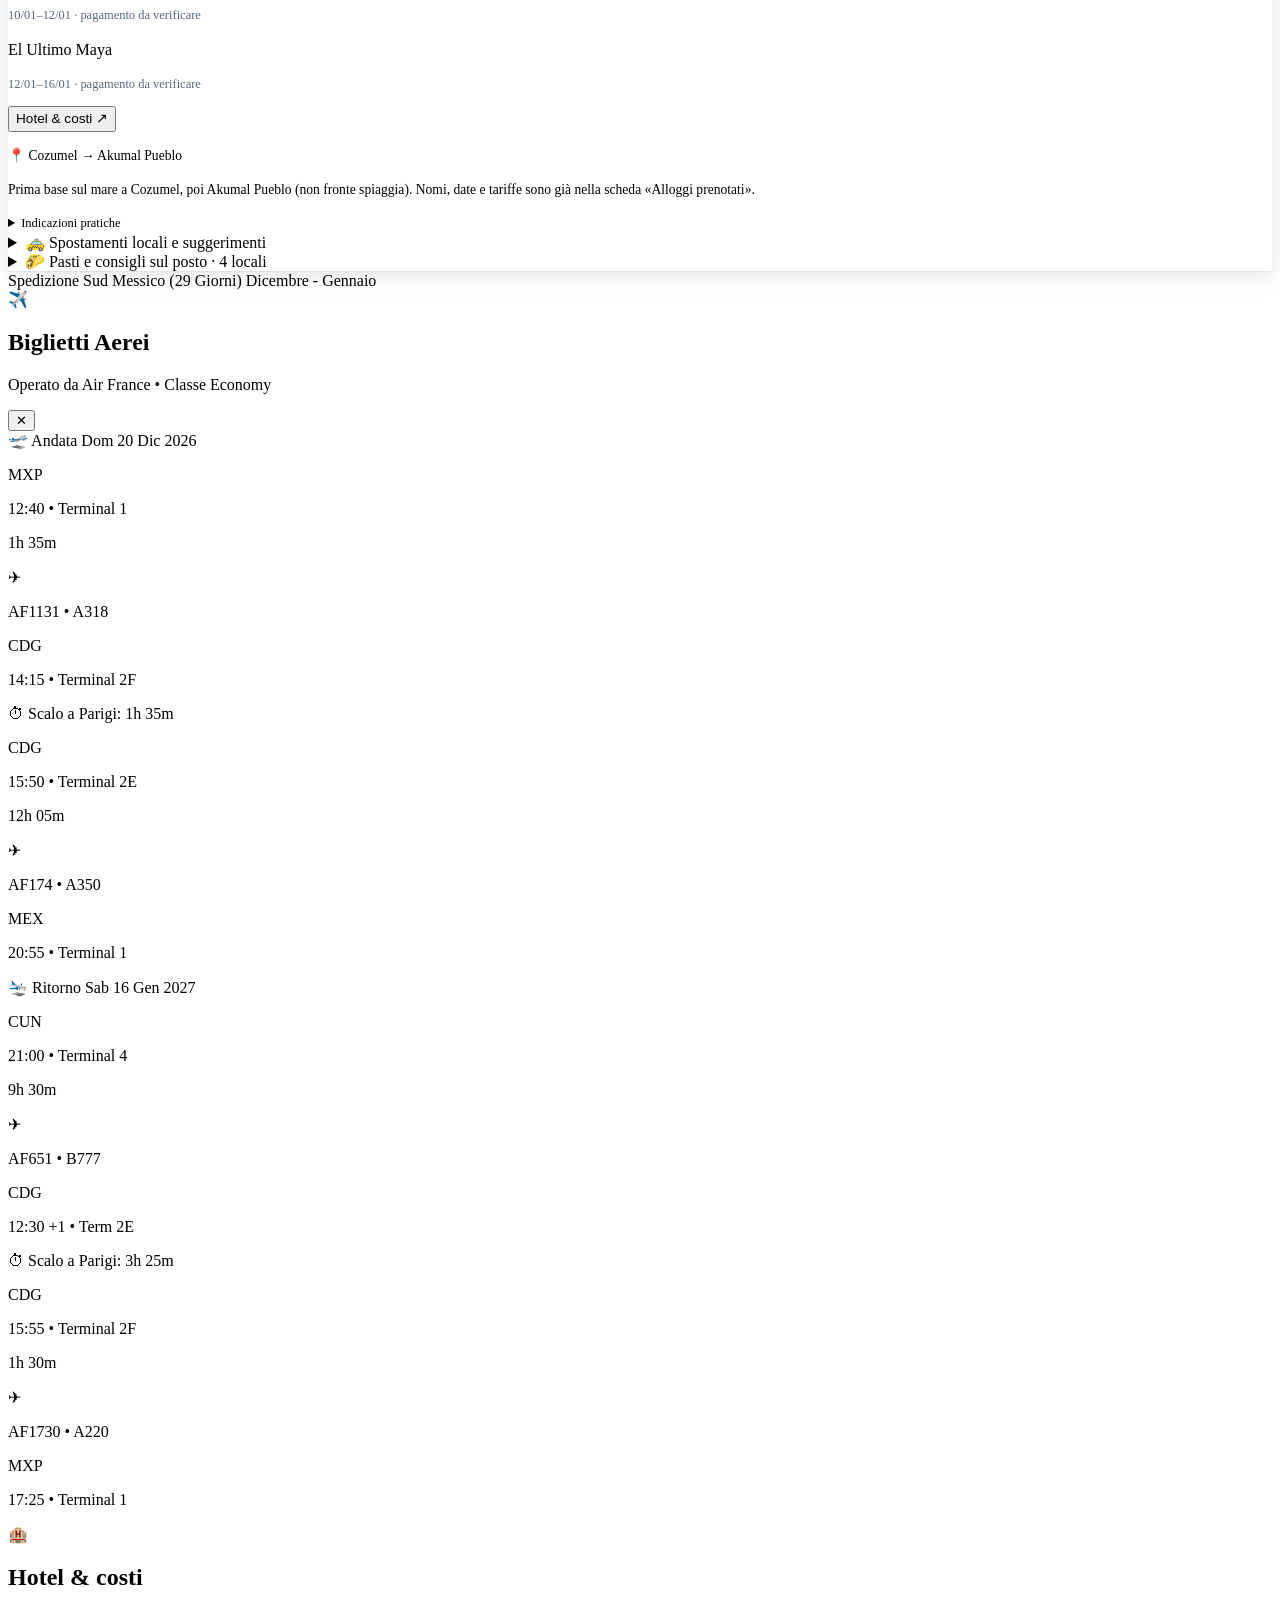
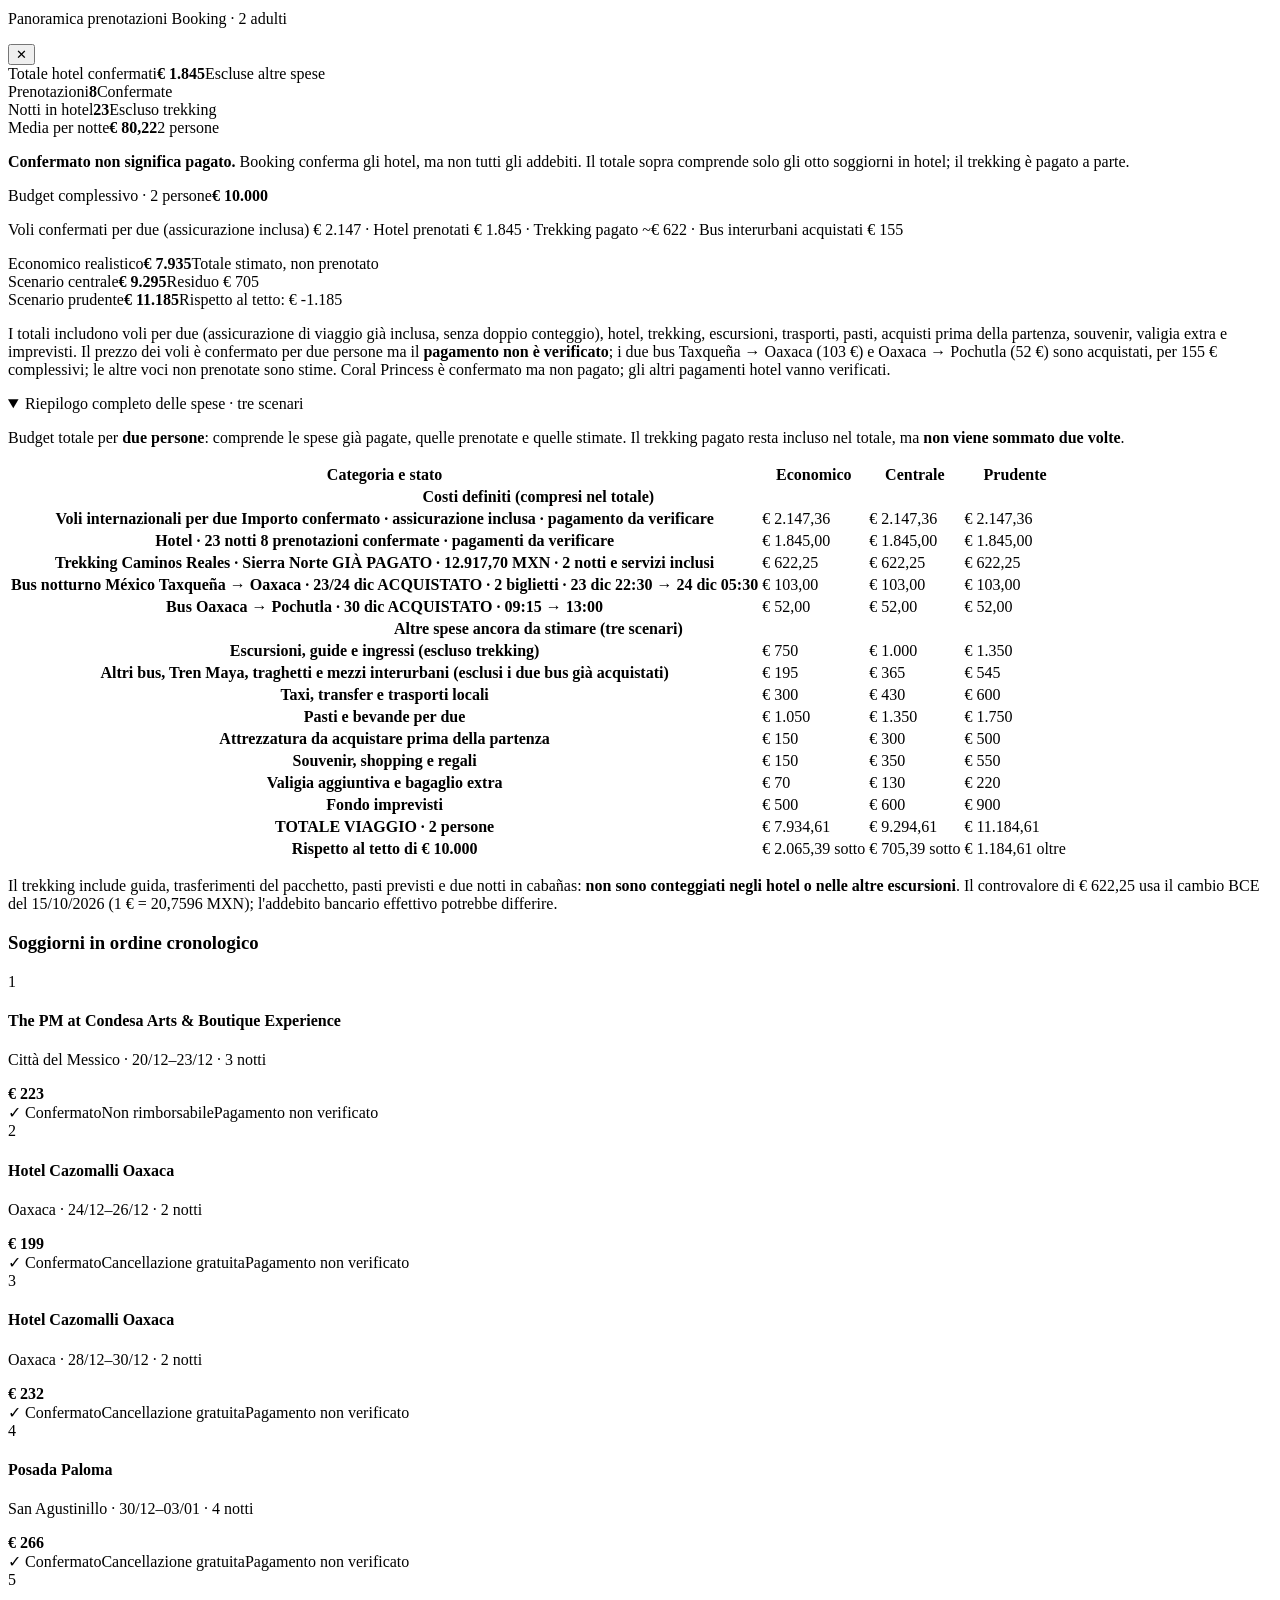
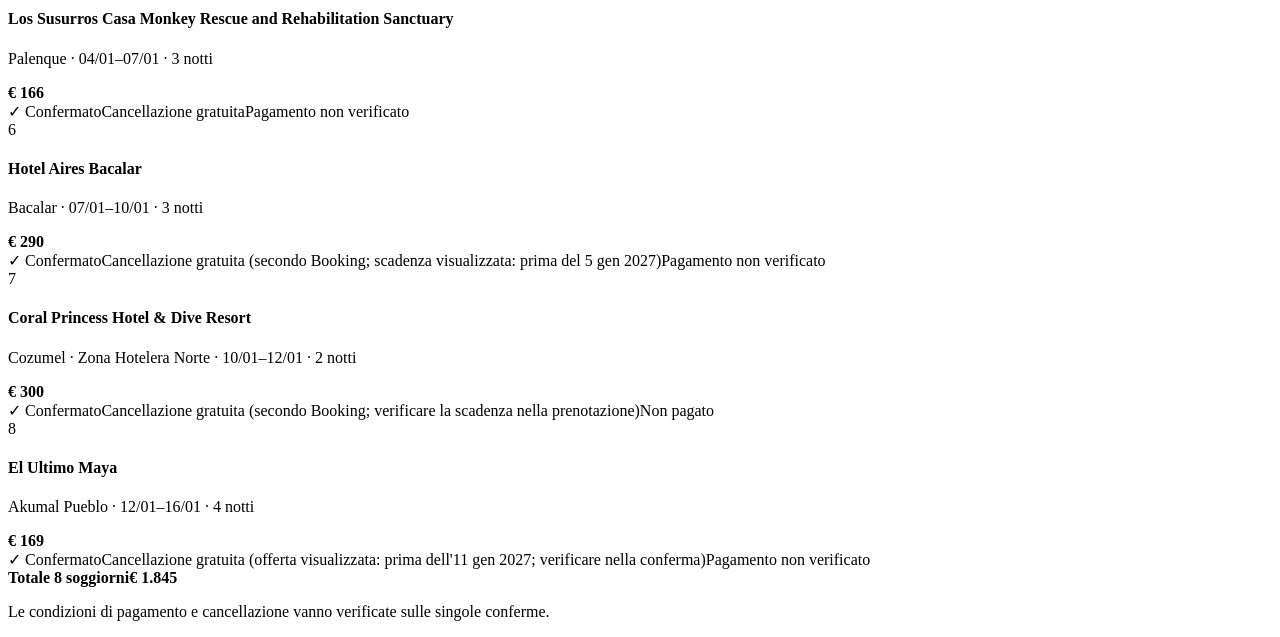
==== commit 57a9ebd8: "Pubblica modale spiagge Pacifico e rinnova asset" ====
--- a/index.html
+++ b/index.html
@@ -286,12 +286,13 @@
         </div>
     </div>
 
-    <script src="js/data.js?v=20261117-pacifico-food-curiosities"></script>
-    <script src="js/main.js?v=20261117-pacifico-right-cards"></script>
+    <script src="js/data.js?v=20261117-pacifico-beaches-data"></script>
+    <script src="js/main.js?v=20261117-pacifico-beaches-modal"></script>
 
     <!-- Modale Voli -->
     <div id="flight-modal-container"></div>
     <div id="hotel-costs-modal-container"></div>
     <div id="activity-costs-modal-container"></div>
+    <div id="pacific-beaches-modal-container"></div>
 </body>
 </html>
